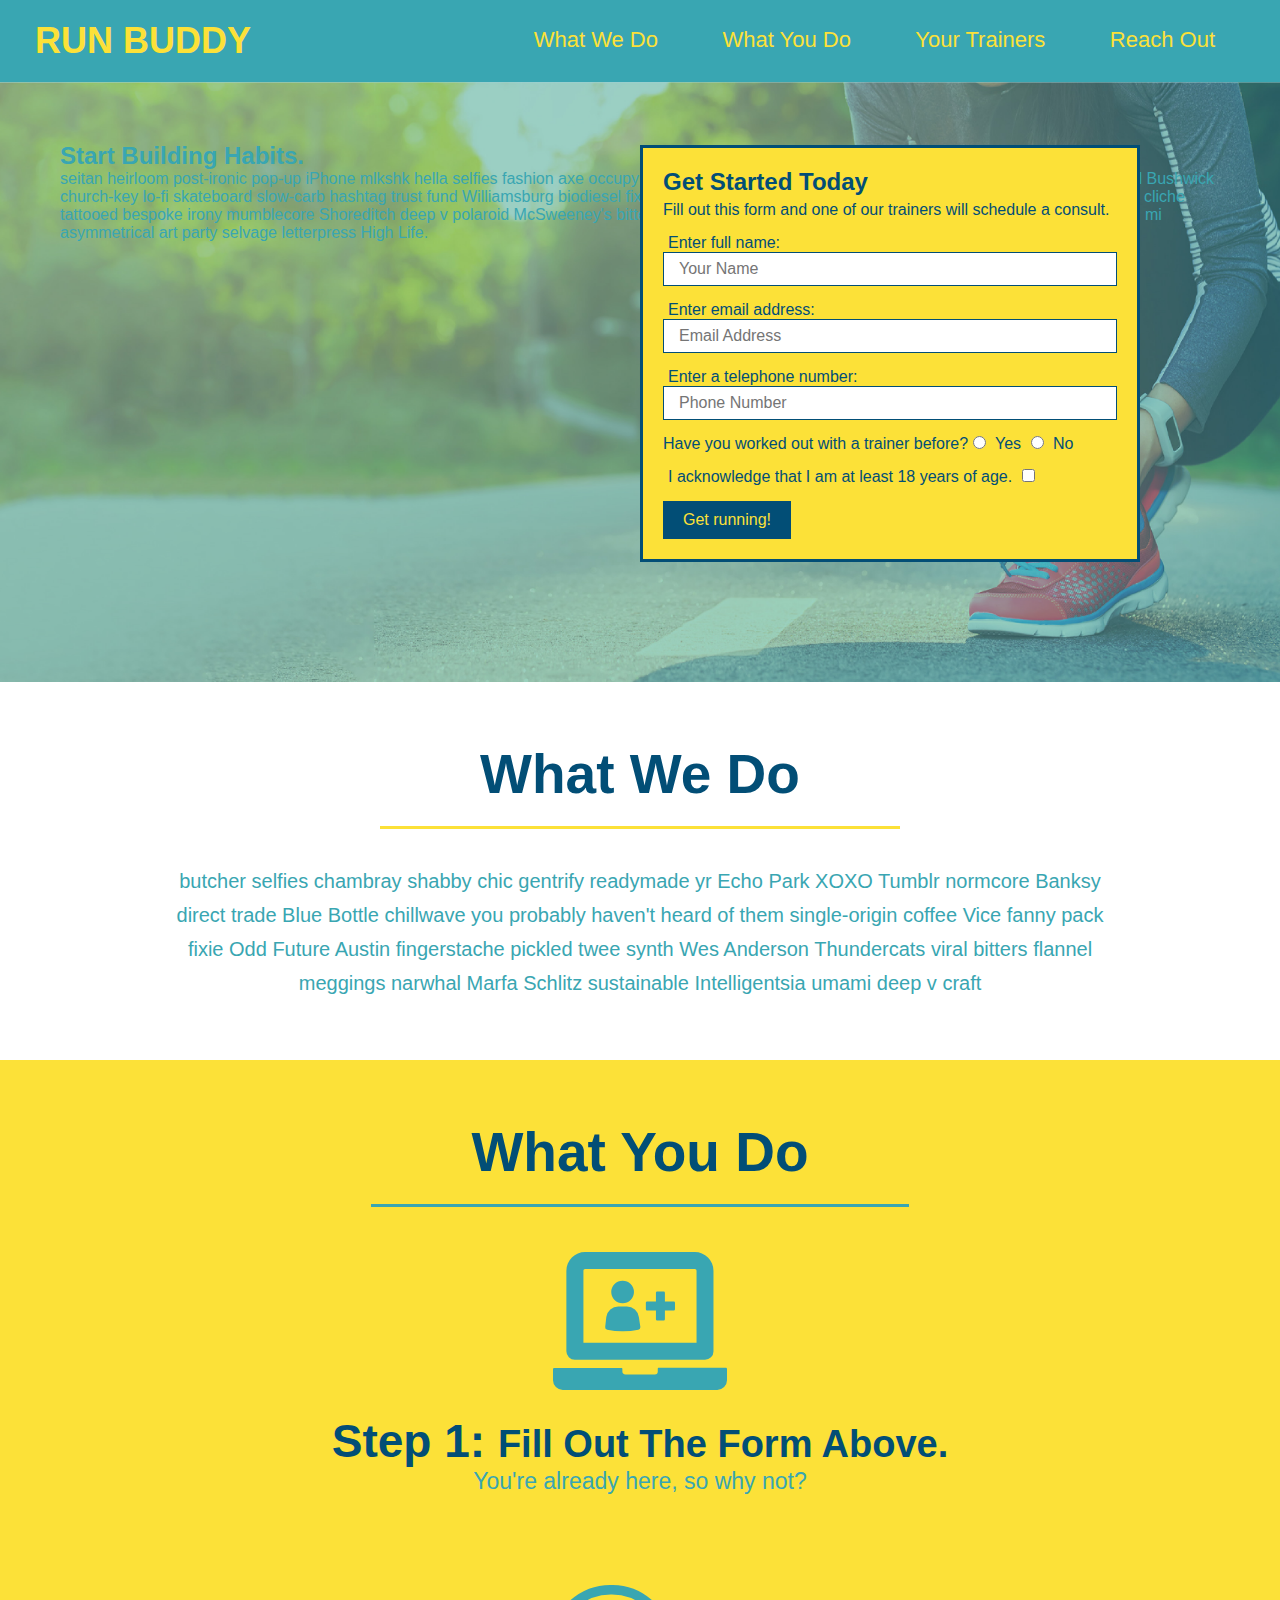
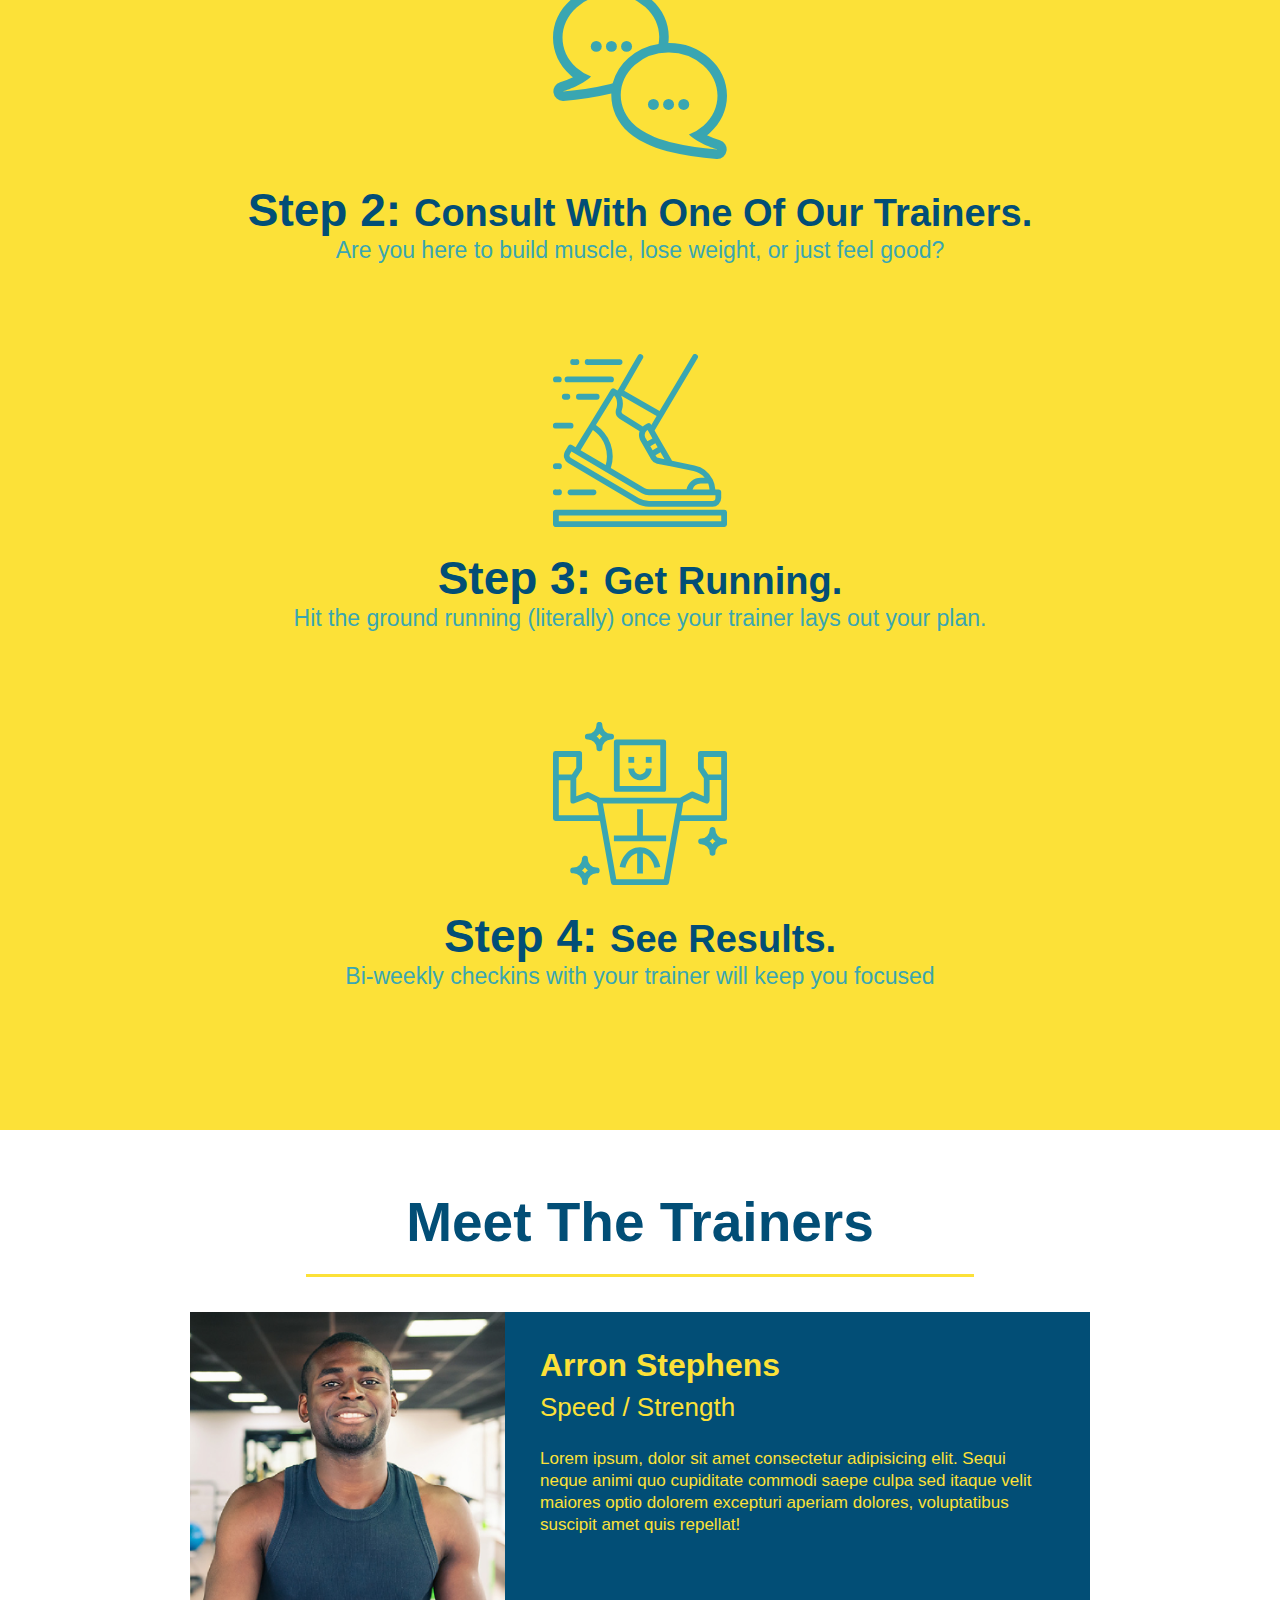
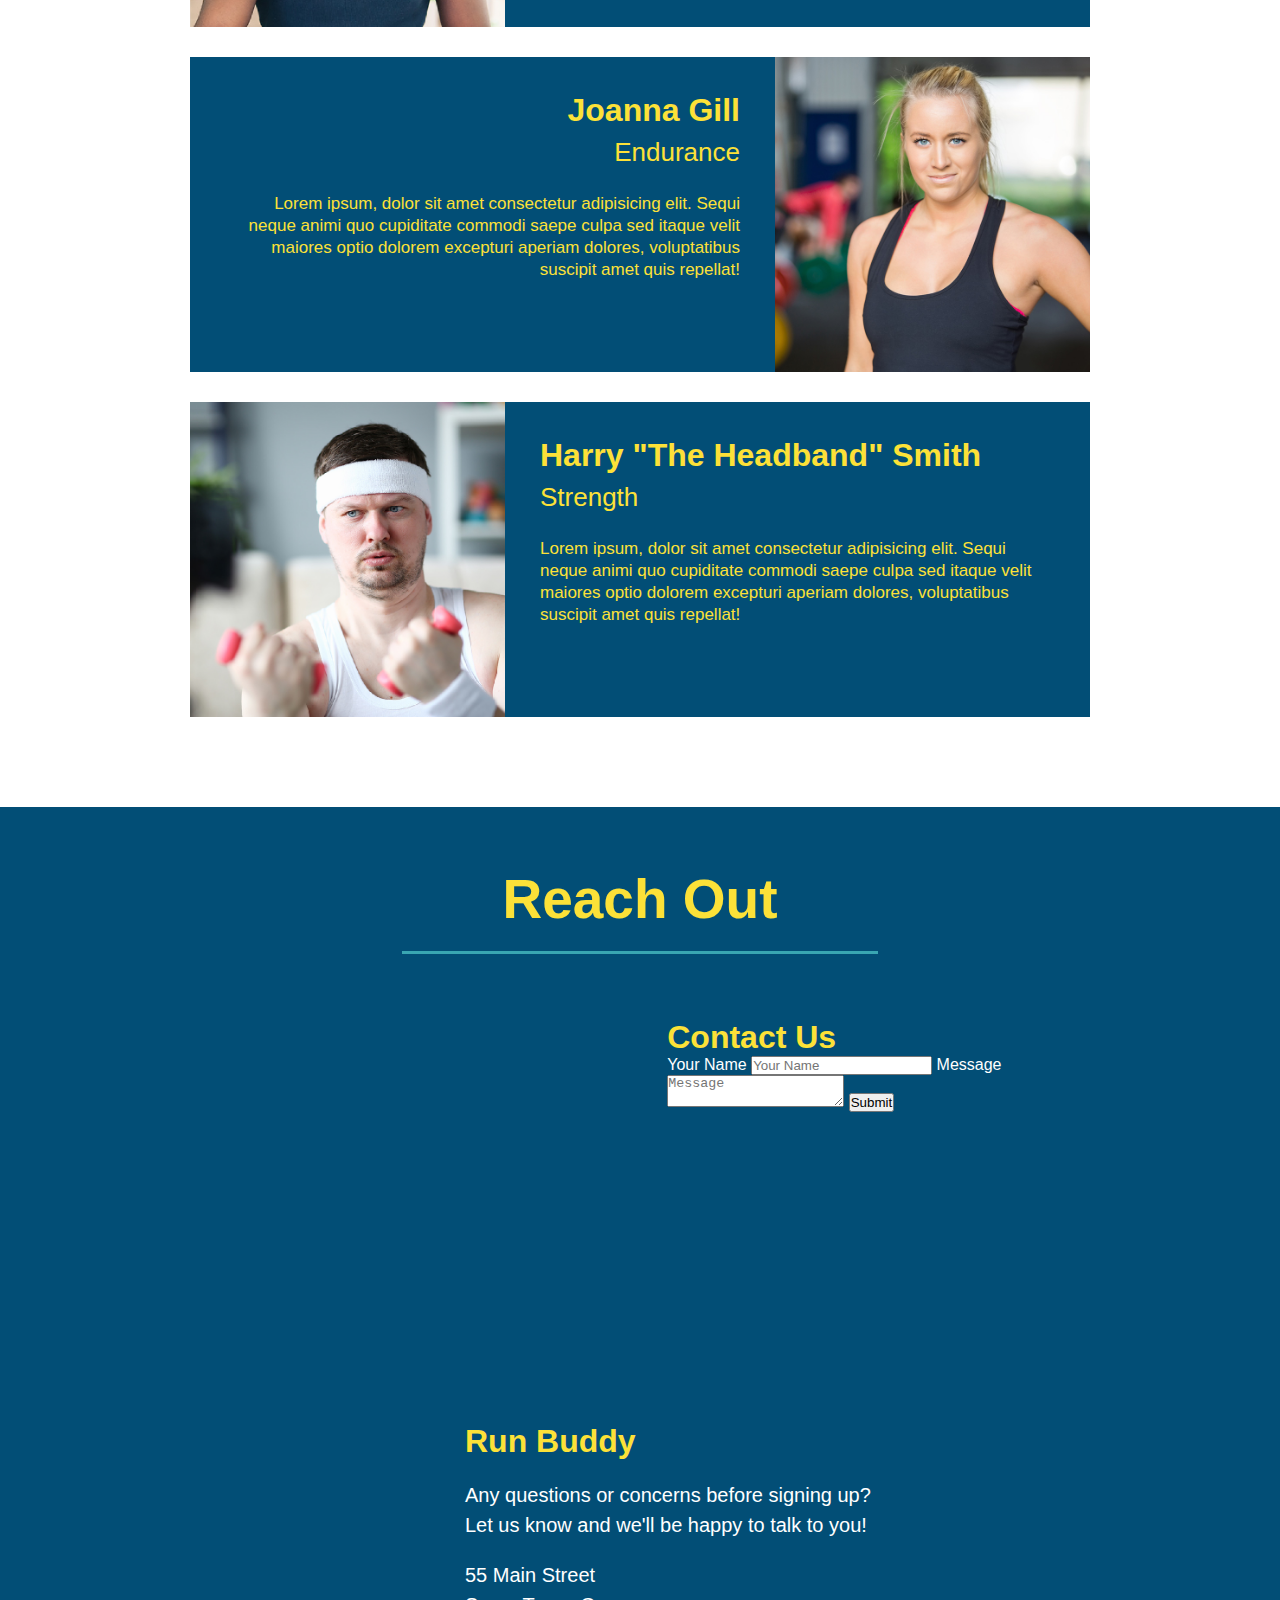
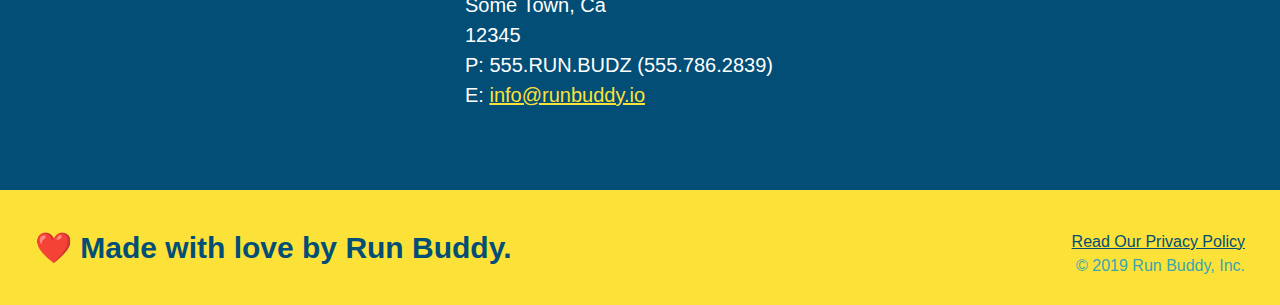
==== index.html @ c1c86ad8 "edited index file to match correct code" ====
<!DOCTYPE html>
<html lang="en">
  <head>
    <meta charset="UTF-8" />
    <link rel="stylesheet" href="./assets/css/style.css">
    <title>Run Buddy</title>
  </head>
  <body>
    <!-- navigation tags - block level element -->
    <header>
      <h1>
        <a href="/">RUN BUDDY</a>
      </h1>
      <nav>
        <ul>
          <li>
            <a href="#what-we-do">What We Do</a>
          </li>
          <li>
            <a href="#what-you-do">What You Do</a>
          </li>
          <li>
            <a href="#your-trainers">Your Trainers</a>
          </li>
          <li>
            <a href="#reach-out">Reach Out</a>
          </li>
          
        </ul>
      </nav>
    </header>
    <!-- end navigation -->

    <!-- hero/jumbotron -->
    <section class="hero">
      <div class="hero-cta">
        <h2>Start Building Habits.</h2>
        <p>
          seitan heirloom post-ironic pop-up iPhone mlkshk hella selfies fashion axe occupy readymade put a bird on it
          messenger bag Wes Anderson Schlitz plaid Bushwick church-key lo-fi skateboard slow-carb hashtag trust fund
          Williamsburg biodiesel fixie farm-to-table 8-bit banjo XOXO Banksy chillwave bicycle rights retro cliche
          tattooed bespoke irony mumblecore Shoreditch deep v polaroid McSweeney's bitters cray gentrify tofu Marfa you
          probably haven't heard of them yr banh mi asymmetrical art party selvage letterpress High Life.
        </p>
      </div>

      <div class="hero-form">
        <h3>Get Started Today</h3>
        <p>Fill out this form and one of our trainers will schedule a consult.</p>
        <form>
          <label for="name">Enter full name:</label>
          <input type="text" placeholder="Your Name" id="name" name="name" class="form-input" />
          <label for="email">Enter email address:</label>
          <input type="email" placeholder="Email Address" id="email" name="email" class="form-input" />
          <label for="phone">Enter a telephone number:</label>
          <input type="tel" placeholder="Phone Number" name="phone" id="phone" class="form-input" />
          <p>
            Have you worked out with a trainer before? 
            <input type="radio" name="trainer-confirm" id="trainer-yes" />
            <label for="trainer-yes">Yes</label>
            <input type="radio" name="trainer-confirm" id="trainer-no"/>
            <label for="trainer-no">No</label>
          </p>
          <p>
            <label for="checkbox">
              I acknowledge that I am at least 18 years of age.
            </label>
            <input type="checkbox" name="checkpoint1" id="checkbox" />
          </p>
          <button type="submit">
            Get running!
          </button>
        </form>
      </div>
    </section>
    <!-- end header -->

    <!-- "what we do" start - <section> -->
    <section id="what-we-do" class="intro">
      <h2 class="section-title primary-border">
        What We Do
      </h2>
      <p>
        butcher selfies chambray shabby chic gentrify readymade yr Echo Park XOXO Tumblr normcore Banksy direct trade  Blue Bottle chillwave you probably haven't heard of them single-origin coffee Vice fanny pack fixie Odd Future Austin fingerstache pickled twee synth Wes Anderson Thundercats viral bitters flannel meggings narwhal Marfa Schlitz sustainable Intelligentsia umami deep v craft
      </p>
    </section>
    <!-- end "what we do" -->

    <!-- "what you do" start -->
    <section id="what-you-do" class="steps">
      <h2 class="section-title secondary-border">
        What You Do
      </h2> 
      <div>
        <img src="./assets/images/step-1.svg" alt="" />
        <h3>Step 1: <span>Fill Out The Form Above.</span></h3>
        <p>You're already here, so why not?</p>
      </div>
      <div>
        <img src="./assets/images/step-2.svg" alt="" />
        <h3>Step 2: <span>Consult With One Of Our Trainers.</span></h3>
        <p>Are you here to build muscle, lose weight, or just feel good?</p>
      </div>
      <div>
        <img src="./assets/images/step-3.svg" alt="" />
        <h3>Step 3: <span>Get Running.</span></h3>
        <p>Hit the ground running (literally) once your trainer lays out your plan.</p>
      </div>
      <div>
        <img src="./assets/images/step-4.svg" alt="" />
        <h3>Step 4: <span>See Results.</span></h3>
        <p>Bi-weekly checkins with your trainer will keep you focused</p>
      </div>
    </section>
    <!-- "what you do" end -->

    <!-- "meet the trainers" start -->
    <section id="your-trainers" class="trainers">
      <h2 class="section-title primary-border">
        Meet The Trainers
      </h2>

      <article class="trainer">
        <img src="./assets/images/trainer-1.jpg" alt="Arron Stephens in his workout clothes, ready to pump iron" />
        <div class="trainer-bio text-left">
          <h3>Arron Stephens</h3>
          <h4>Speed / Strength</h4>
          <p>Lorem ipsum, dolor sit amet consectetur adipisicing elit. Sequi neque animi quo cupiditate commodi saepe culpa sed itaque velit maiores optio dolorem excepturi aperiam dolores, voluptatibus suscipit amet quis repellat!</p>
        </div>
      </article>

       <article class="trainer">
         <div class="trainer-bio text-right">
           <h3>Joanna Gill</h3>
           <h4>Endurance</h4>
           <p>Lorem ipsum, dolor sit amet consectetur adipisicing elit. Sequi neque animi quo cupiditate commodi saepe culpa sed itaque velit maiores optio dolorem excepturi aperiam dolores, voluptatibus suscipit amet quis repellat!</p>
          </div>
          <img src="./assets/images/trainer-2.jpg" alt="Joanna Gill cooling off after a work out" />
        </article>

       <article class="trainer">
        <img src="./assets/images/trainer-3.jpg" alt="Harry Smith wearing a headband and lifting comically small pink weights" />
        <div class="trainer-bio text-left">
          <h3>Harry "The Headband" Smith</h3>
          <h4>Strength</h4>
          <p>Lorem ipsum, dolor sit amet consectetur adipisicing elit. Sequi neque animi quo cupiditate commodi saepe culpa sed itaque velit maiores optio dolorem excepturi aperiam dolores, voluptatibus suscipit amet quis repellat!</p>
        </div>
      </article>
    </section>
    <!-- "meet the trainers" end -->

    <!-- "reach out" start -->
    <section id="reach-out" class="contact">
      <h2 class="section-title secondary-border">
        Reach Out
      </h2>

      <div class="contact-info">
        <iframe
          src="https://www.google.com/maps/embed?pb=!1m14!1m12!1m3!1d12182.30520634488!2d-74.0652613!3d40.2407219!2m3!1f0!2f0!3f0!3m2!1i1024!2i768!4f13.1!5e0!3m2!1sen!2sus!4v1561060983193!5m2!1sen!2sus"
          frameborder="0" style="border:0" allowfullscreen>
        </iframe>

        <div class="contact-form">
          <h3>Contact Us</h3>
          <form>
            <label for="contact-name">Your Name</label>
            <input type="text" id="contact-name" placeholder="Your Name" />
        
            <label for="contact-message">Message</label>
            <textarea id="contact-message" placeholder="Message"></textarea>
        
            <button type="submit">Submit</button>
          </form>
        </div>

        <div>
          <h3>Run Buddy</h3>
          <p>
            Any questions or concerns before signing up? 
            <br/>
            Let us know and we'll be happy to talk to you!
          </p>

          <address>
            55 Main Street <br/>
            Some Town, Ca <br/>
            12345<br/>
            P: 555.RUN.BUDZ (555.786.2839)<br/>
            E: <a href="mailto:info@runbuddy.io">info@runbuddy.io</a>
          </address>
          
        </div>
      </div>
    </section>
    <!-- "reach out" end -->

    <!-- footer -->
    <footer>
      <h2>❤️ Made with love by Run Buddy.</h2>
      <div>
        <a href="./privacy-policy.html">Read Our Privacy Policy</a><br/>
        &copy; 2019 Run Buddy, Inc.
      </div>
    </footer>
    <!-- footer end -->
  </body>
</html>
---- assets/css/style.css ----
* {
  box-sizing: border-box;
  margin: 0;
  padding: 0;
}

body {
  color: #39a6b2;
  font-family: Helvetica, Arial, sans-serif;
}


/* HEADER / NAV BAR STYLES START */

header {
  padding: 20px 35px;
  background-color: #39a6b2;
}

header h1 {
  font-weight: bold;
  display: inline;
  margin: 0;
  font-size: 36px;
  color: #fce138;
}

header a {
  text-decoration: none;
  color: #fce138;
}

header nav {
  float: right;
  margin: 7px 0;
}

header nav ul li {
  display: inline;
}

header nav ul li a {
  margin: 0 30px;
  font-weight: lighter;
  font-size: 22px;
}

/* HEADER / NAVBAR STYLES END */



/* FOOTER STYLES START */
footer {
  background: #fce138;
  padding: 40px 35px;
  width: 100%;
}

footer h2 {
  display: inline;
  color: #024e76;
  font-size: 30px;
  margin: 0;
}

footer div {
  float: right;
  line-height: 1.5;
  text-align: right;
}

footer a {
  color: #024e76;
}
/* END FOOTER STYLES */

/* STYLE ALL SECTION TAGS */
section {
  padding: 60px;
}

/* HERO STYLES START */
.hero {
  background-image: url('../images/hero-bg.jpg');
  background-size: cover;
  background-position: center;
  position: relative;
  height: 600px;
}

.hero-form {
  border: 3px solid #024e76;
  background-color: #fce138;
  padding: 20px;
  width: 500px;
  color: #024e76;
  position: absolute;
  bottom: 120px;
  right: 140px;
}

.hero-form h3 {
  font-size: 24px;
  margin: 0;
}
.hero-form p {
  margin: 5px 0 15px 0;
}

.form-input {
  border: 1px solid #024e76;
  display: block;
  padding: 7px 15px;
  font-size: 16px;
  color: #024e76;
  width: 100%;
  margin-bottom: 15px; 
}

.hero-form label {
  margin: 0 5px;
}

.hero-form button {
  color: #fce138;
  background-color: #024e76;
  border: none;
  padding: 10px 20px;
  font-size: 16px;
} 
/* HERO STYLES END */


/* SECTION TITLE STYLES START */
.section-title {
  font-size: 55px;
  display: inline-block;
  padding: 0 100px 20px 100px;
  border-bottom: 3px solid;
  margin-bottom: 35px;
  color: #024e76;
}

.primary-border {
  border-color: #fce138;
}

.secondary-border {
  border-color: #39a6b2;
}
/* SECTION TITLE STYLES END */

/* WHAT WE DO STYLES */
.intro {
  text-align: center;
}

.intro p {
  line-height: 1.7;
  color: #39a6b2;
  width: 80%;
  margin: 0 auto;
  font-size: 20px;
}
/* WHAT YOU DO STYLES END */


/* WHAT YOU DO STYLES START */
.steps { 
  text-align: center;
  background: #fce138;
}

.steps div {
  margin-bottom: 80px;
}

.steps img {
  width: 15%;
  margin: 10px 0;
} 

.steps h3 {
  color: #024e76;
  font-size: 46px;
  margin-top: 10px;
}

.steps span {
  font-size: 38px;
}

.steps p {
  color: #39a6b2;
  font-size: 23px;
}
/* WHAT YOU DO STYLES END */

/* MEET THE TRAINERS START */
.trainers {
  text-align: center;
}

.trainer {
  width: 900px;
  margin: 0 auto 30px auto;
  background: #024e76;
  color: #fce138;
  overflow: auto;
}

.trainer img {
  width: 35%;
  float: left;
}

.trainer-bio {
  padding: 35px;
  float: left;
  width: 65%;
}

.trainer-bio h3 {
  font-size: 32px;
  margin-bottom: 8px;
}

.trainer-bio h4 {
  font-weight: lighter;
  font-size: 26px;
  margin-bottom: 25px;
}

.trainer-bio p {
  font-size: 17px;
  line-height: 1.3;
}
/* TRAINER STYLES END */

/* REACH OUT STYLES START */
.contact {
  text-align: center;
  background: #024e76;
}

.contact h2 {
  color: #fce138;
}

.contact-info iframe {
  width: 400px;
height: 400px;
}

.contact-info div {
  width: 410px;
  display: inline-block;
  vertical-align: top;
  text-align: left;
  margin: 30px 0 0 60px;
  color: white;
}

.contact-info h3 {
  color: #fce138;
  font-size: 32px;
}

.contact-info p, .contact-info address {
  margin: 20px 0;
  line-height: 1.5;
  font-size: 20px;
  font-style: normal;
}

.contact-info a {
  color: #fce138;
}


/* REACH OUT STYLES END */

/* UTILITIES */
.text-left {
  text-align: left;
}

.text-right {
  text-align: right;
}
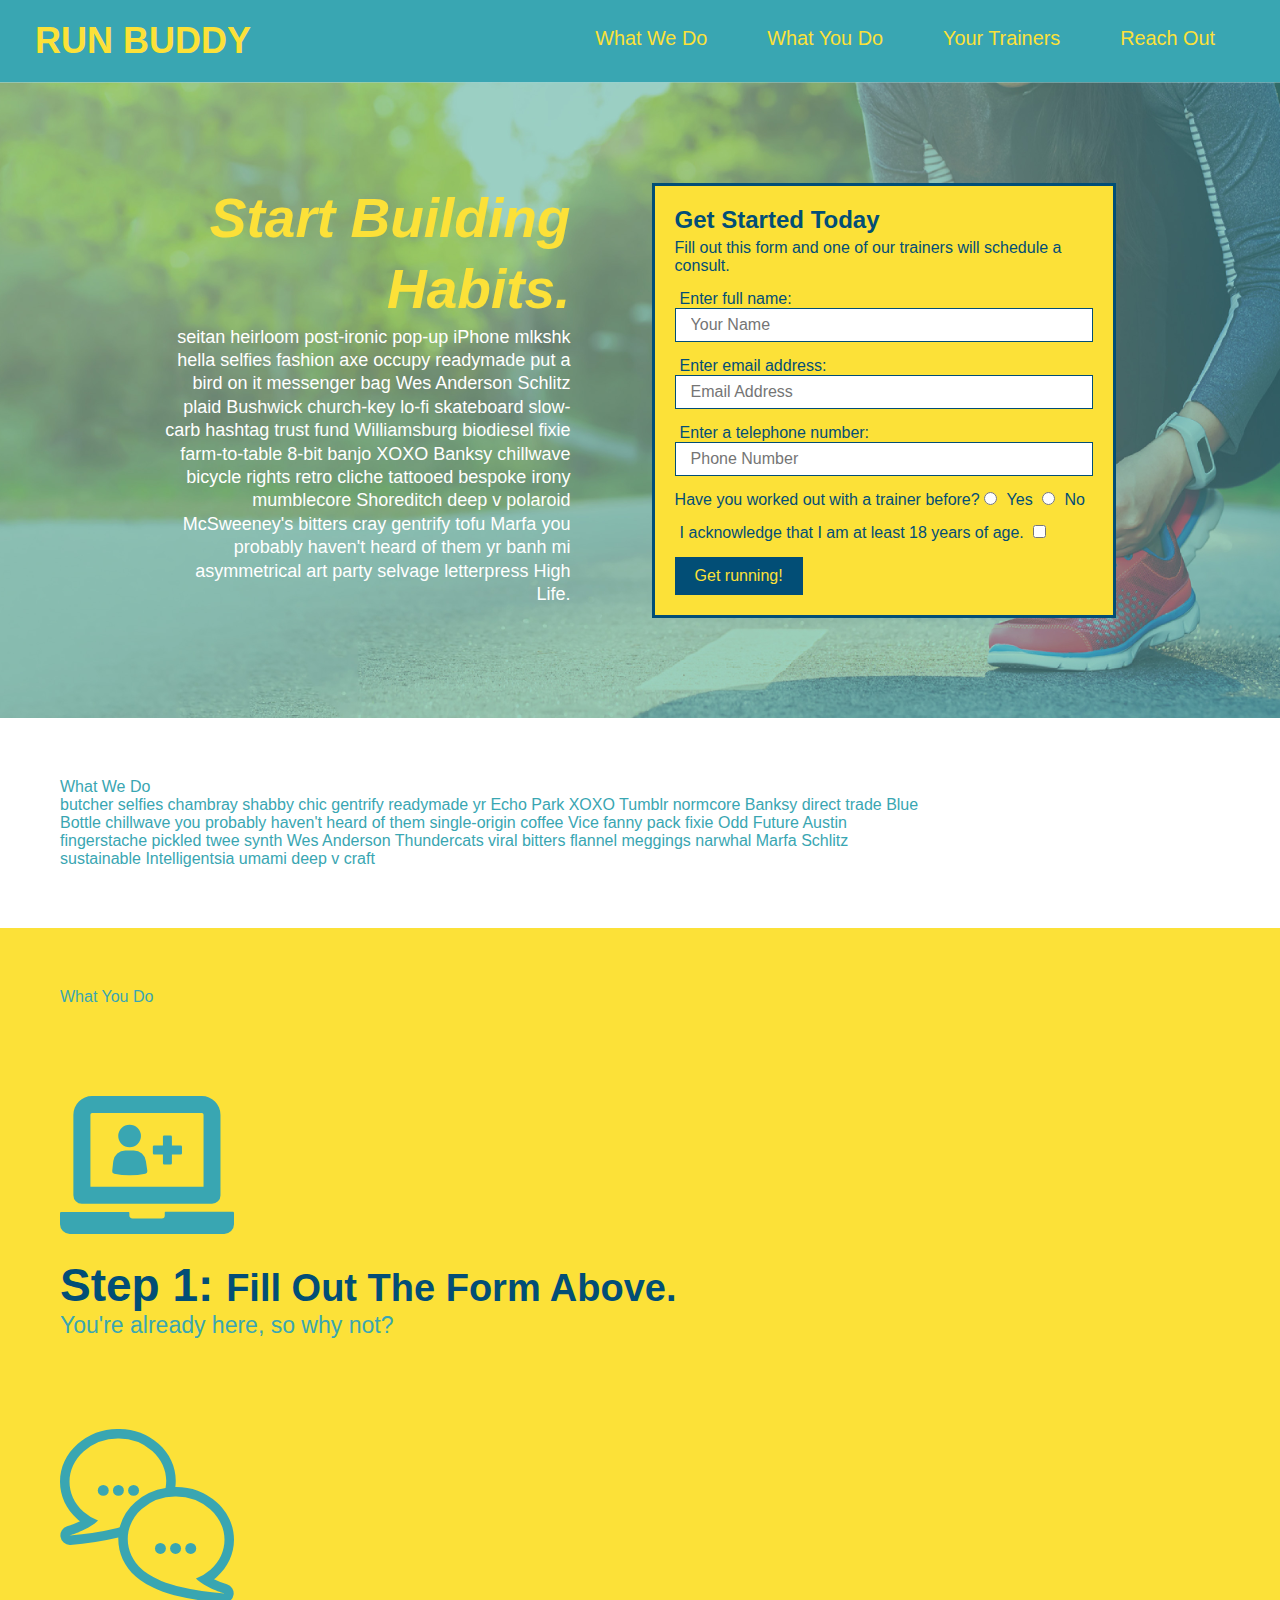
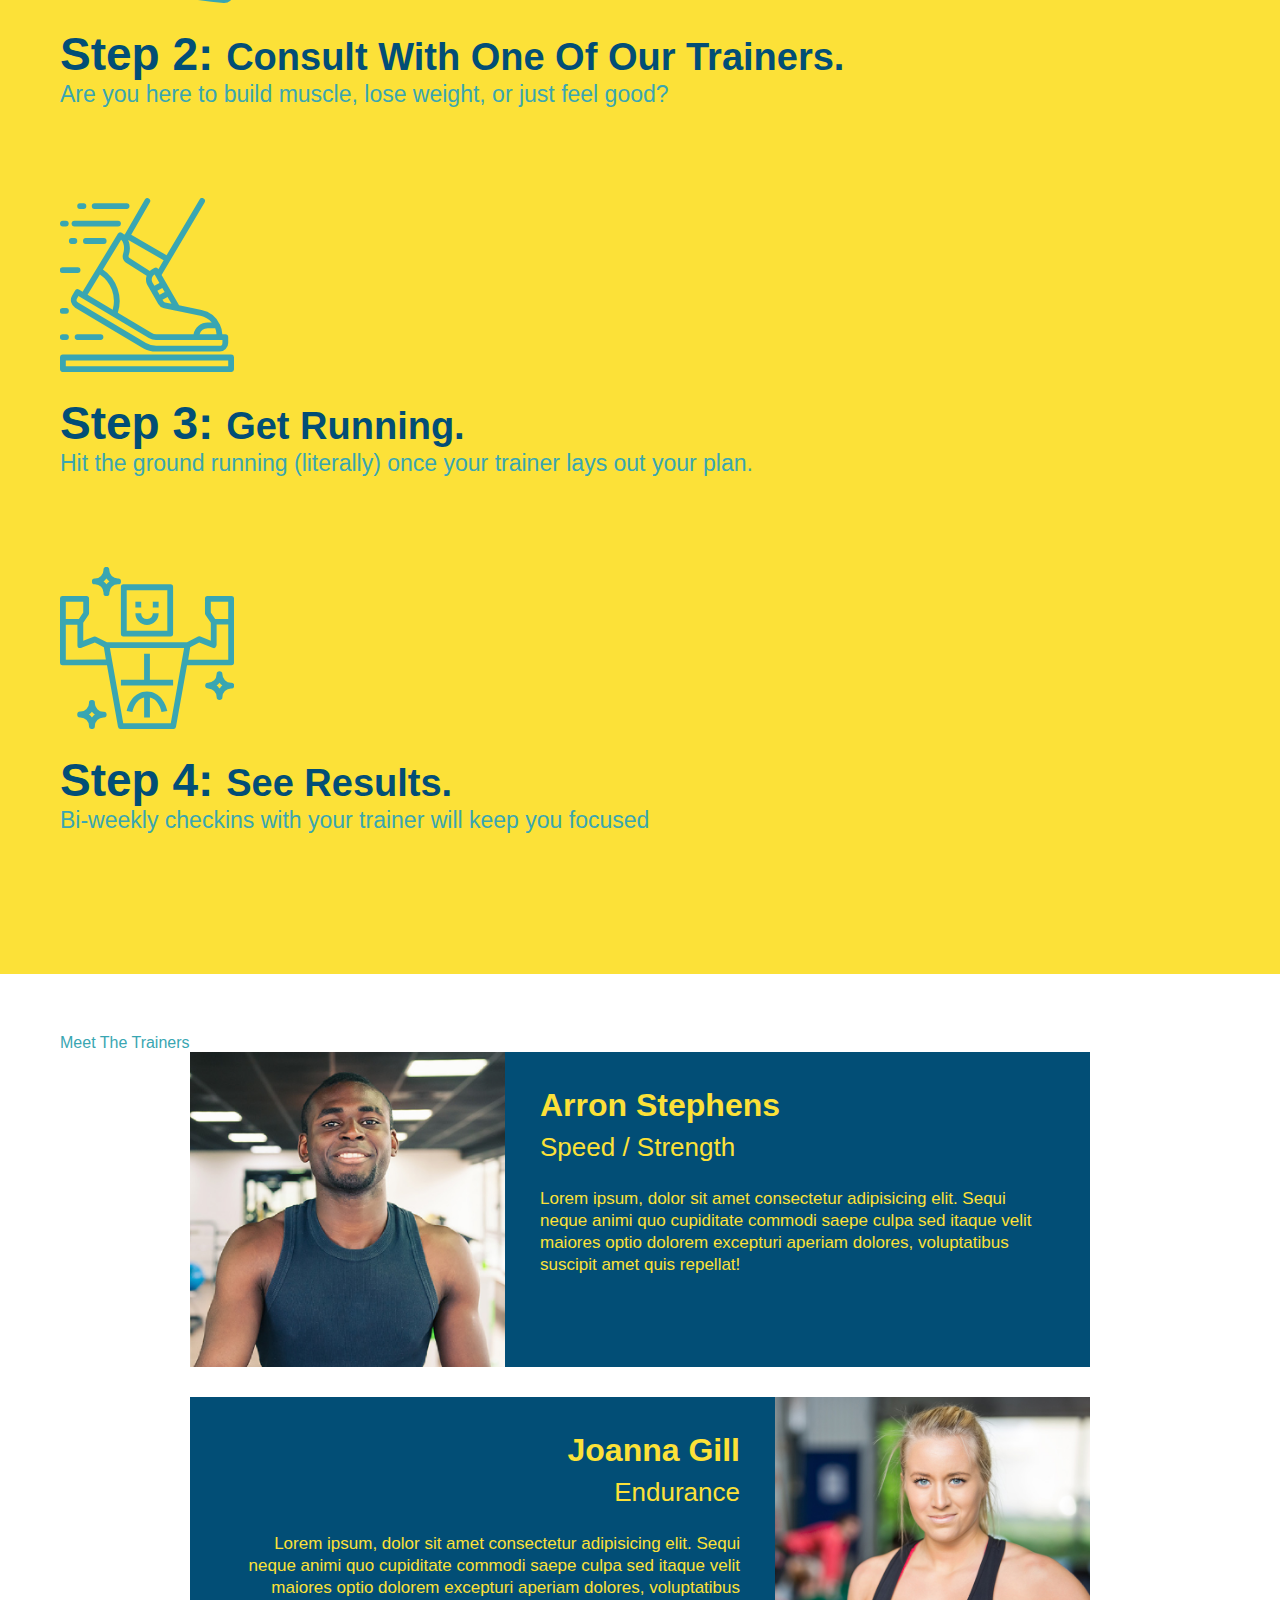
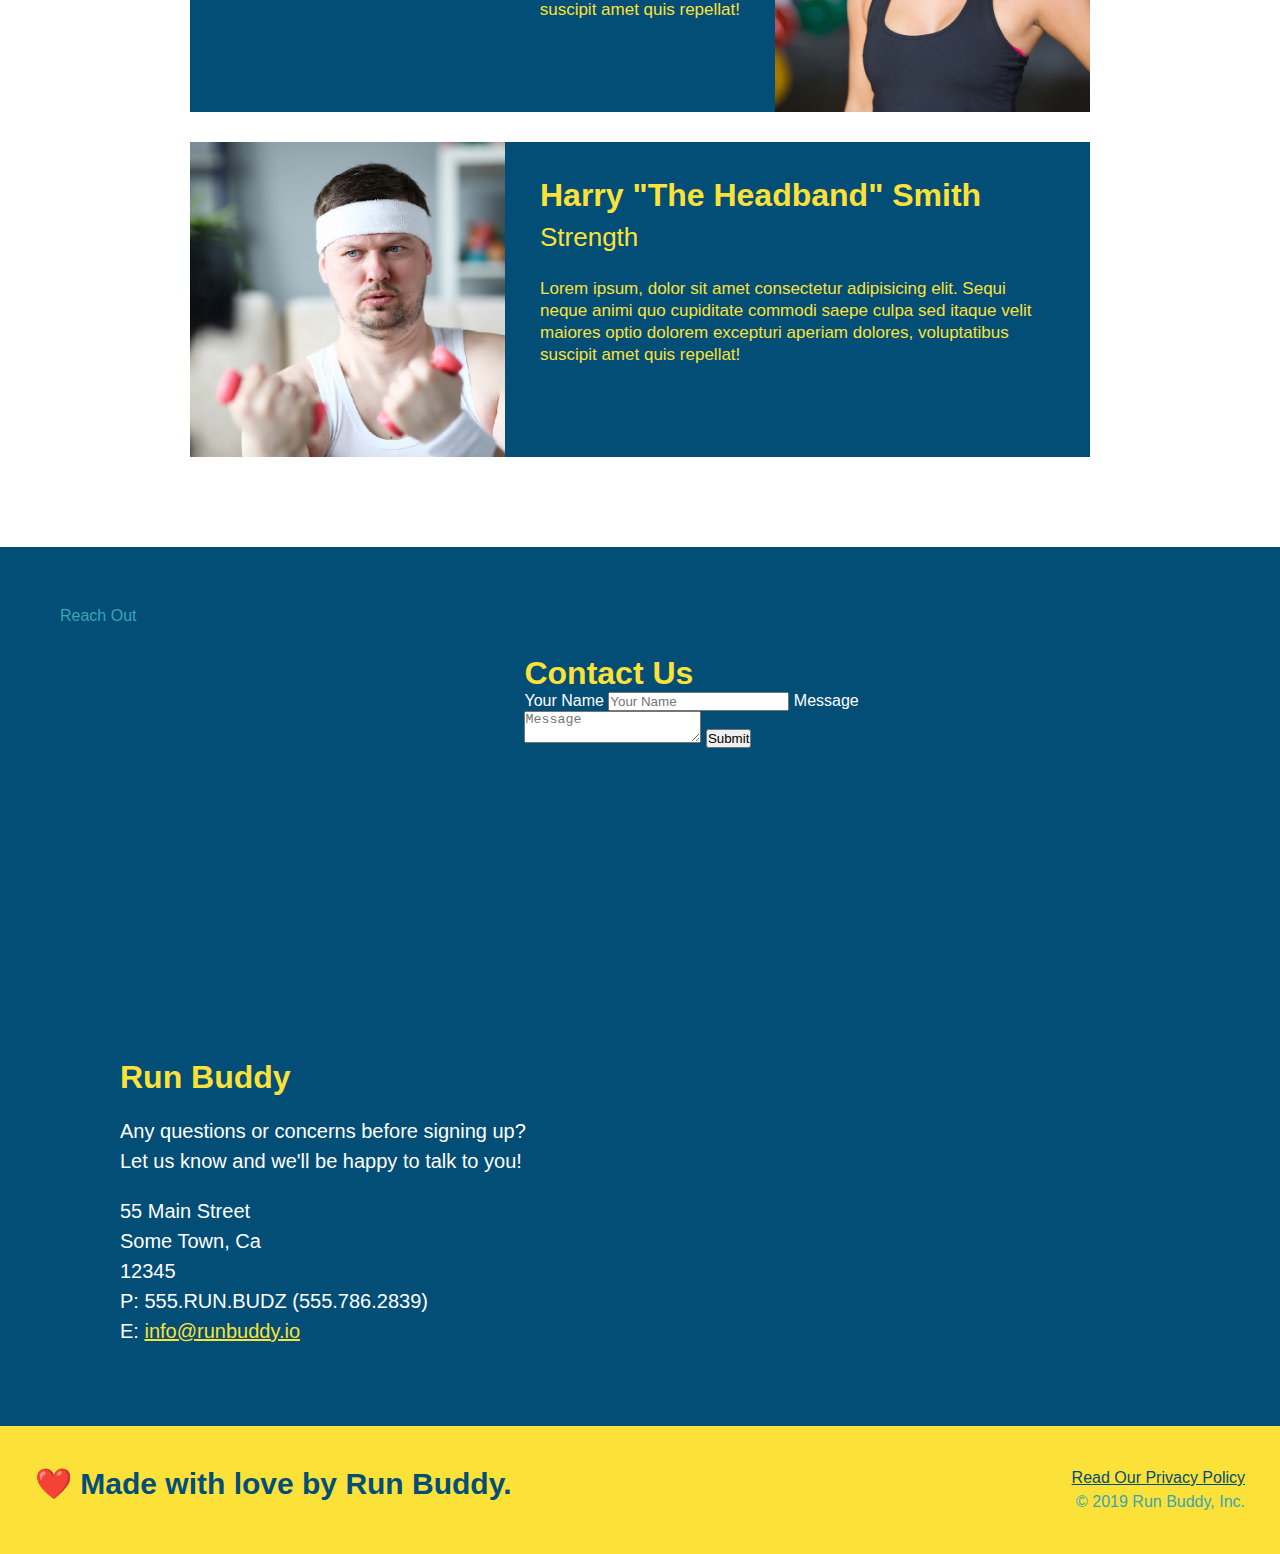
==== commit 07b96ab4: "updated css" ====
--- a/index.html
+++ b/index.html
@@ -77,20 +77,29 @@
 
     <!-- "what we do" start - <section> -->
     <section id="what-we-do" class="intro">
-      <h2 class="section-title primary-border">
-        What We Do
-      </h2>
-      <p>
-        butcher selfies chambray shabby chic gentrify readymade yr Echo Park XOXO Tumblr normcore Banksy direct trade  Blue Bottle chillwave you probably haven't heard of them single-origin coffee Vice fanny pack fixie Odd Future Austin fingerstache pickled twee synth Wes Anderson Thundercats viral bitters flannel meggings narwhal Marfa Schlitz sustainable Intelligentsia umami deep v craft
-      </p>
+        <div class="flex-row"
+          <h2 class="section-title primary-border">
+            What We Do
+          </h2>
+        </div>
+        <div class="flex-row"
+          <p>
+            butcher selfies chambray shabby chic gentrify readymade yr Echo Park XOXO Tumblr normcore Banksy direct trade  Blue Bottle chillwave you probably haven't heard of them single-origin coffee Vice fanny pack fixie Odd Future Austin fingerstache pickled twee synth Wes Anderson Thundercats viral bitters flannel meggings narwhal Marfa Schlitz sustainable Intelligentsia umami deep v craft
+          </p>
+        </div>
+     
+
     </section>
     <!-- end "what we do" -->
 
     <!-- "what you do" start -->
     <section id="what-you-do" class="steps">
-      <h2 class="section-title secondary-border">
-        What You Do
-      </h2> 
+      <div class="flex-row"
+        <h2 class="section-title secondary-border">
+            What You Do
+        </h2> 
+      </div>
+    
       <div>
         <img src="./assets/images/step-1.svg" alt="" />
         <h3>Step 1: <span>Fill Out The Form Above.</span></h3>
@@ -110,15 +119,17 @@
         <img src="./assets/images/step-4.svg" alt="" />
         <h3>Step 4: <span>See Results.</span></h3>
         <p>Bi-weekly checkins with your trainer will keep you focused</p>
-      </div>
+      
     </section>
     <!-- "what you do" end -->
 
     <!-- "meet the trainers" start -->
     <section id="your-trainers" class="trainers">
-      <h2 class="section-title primary-border">
-        Meet The Trainers
-      </h2>
+        <div class="flex-row"
+         <h2 class="section-title primary-border">
+            Meet The Trainers
+         </h2>
+        </div>
 
       <article class="trainer">
         <img src="./assets/images/trainer-1.jpg" alt="Arron Stephens in his workout clothes, ready to pump iron" />
@@ -151,9 +162,12 @@
 
     <!-- "reach out" start -->
     <section id="reach-out" class="contact">
-      <h2 class="section-title secondary-border">
-        Reach Out
-      </h2>
+      <div class="flex-row"
+        <h2 class="section-title secondary-border">
+            Reach Out
+        </h2>
+      </div>  
+     
 
       <div class="contact-info">
         <iframe
--- a/assets/css/style.css
+++ b/assets/css/style.css
@@ -13,13 +13,15 @@
 /* HEADER / NAV BAR STYLES START */
 
 header {
+  display: flex;
+  justify-content: space-between;
+  flex-wrap: wrap;
   padding: 20px 35px;
   background-color: #39a6b2;
 }
 
 header h1 {
   font-weight: bold;
-  display: inline;
   margin: 0;
   font-size: 36px;
   color: #fce138;
@@ -31,18 +33,21 @@
 }
 
 header nav {
-  float: right;
   margin: 7px 0;
 }
 
-header nav ul li {
-  display: inline;
+header nav ul {
+  display: flex;
+  flex-wrap: wrap;
+  justify-content: space-between;
+  align-items: center;
+  list-style: none;
 }
 
 header nav ul li a {
   margin: 0 30px;
   font-weight: lighter;
-  font-size: 22px;
+  font-size: 1.55vw;
 }
 
 /* HEADER / NAVBAR STYLES END */
@@ -51,20 +56,21 @@
 
 /* FOOTER STYLES START */
 footer {
+  display: flex;
   background: #fce138;
   padding: 40px 35px;
   width: 100%;
+  justify-content: space-between;
+  flex-wrap: wrap;
 }
 
 footer h2 {
-  display: inline;
   color: #024e76;
   font-size: 30px;
   margin: 0;
 }
 
 footer div {
-  float: right;
   line-height: 1.5;
   text-align: right;
 }
@@ -84,19 +90,33 @@
   background-image: url('../images/hero-bg.jpg');
   background-size: cover;
   background-position: center;
-  position: relative;
-  height: 600px;
+  display: flex;
+  justify-content: center;
+  flex-wrap: wrap;
+}
+
+.hero-cta {
+  width: 35%;
+  text-align: right;
+  margin: 3.5%;
+  color: #fff;
+  font-size: 18px;
+  line-height: 1.3;
+}
+
+.hero-cta h2 {
+  font-style: italic;
+  font-size: 55px;
+  color: #fce138;
 }
 
 .hero-form {
   border: 3px solid #024e76;
   background-color: #fce138;
   padding: 20px;
-  width: 500px;
-  color: #024e76;
-  position: absolute;
-  bottom: 120px;
-  right: 140px;
+  color: #024e76;
+  width: 40%;
+  margin: 3.5%;
 }
 
 .hero-form h3 {
@@ -134,11 +154,12 @@
 /* SECTION TITLE STYLES START */
 .section-title {
   font-size: 55px;
-  display: inline-block;
-  padding: 0 100px 20px 100px;
   border-bottom: 3px solid;
-  margin-bottom: 35px;
-  color: #024e76;
+  color: #024e76;
+  padding-bottom: 20px;
+  text-align: center;
+  margin: 0 auto 35px auto;
+  width: 50%;
 }
 
 .primary-border {
@@ -151,9 +172,6 @@
 /* SECTION TITLE STYLES END */
 
 /* WHAT WE DO STYLES */
-.intro {
-  text-align: center;
-}
 
 .intro p {
   line-height: 1.7;
@@ -161,13 +179,13 @@
   width: 80%;
   margin: 0 auto;
   font-size: 20px;
+  text-align: center
 }
 /* WHAT YOU DO STYLES END */
 
 
 /* WHAT YOU DO STYLES START */
 .steps { 
-  text-align: center;
   background: #fce138;
 }
 
@@ -198,7 +216,7 @@
 
 /* MEET THE TRAINERS START */
 .trainers {
-  text-align: center;
+
 }
 
 .trainer {
@@ -239,7 +257,6 @@
 
 /* REACH OUT STYLES START */
 .contact {
-  text-align: center;
   background: #024e76;
 }
 
@@ -287,4 +304,8 @@
 
 .text-right {
   text-align: right;
+}
+
+.flex-row {
+  display: flex;
 }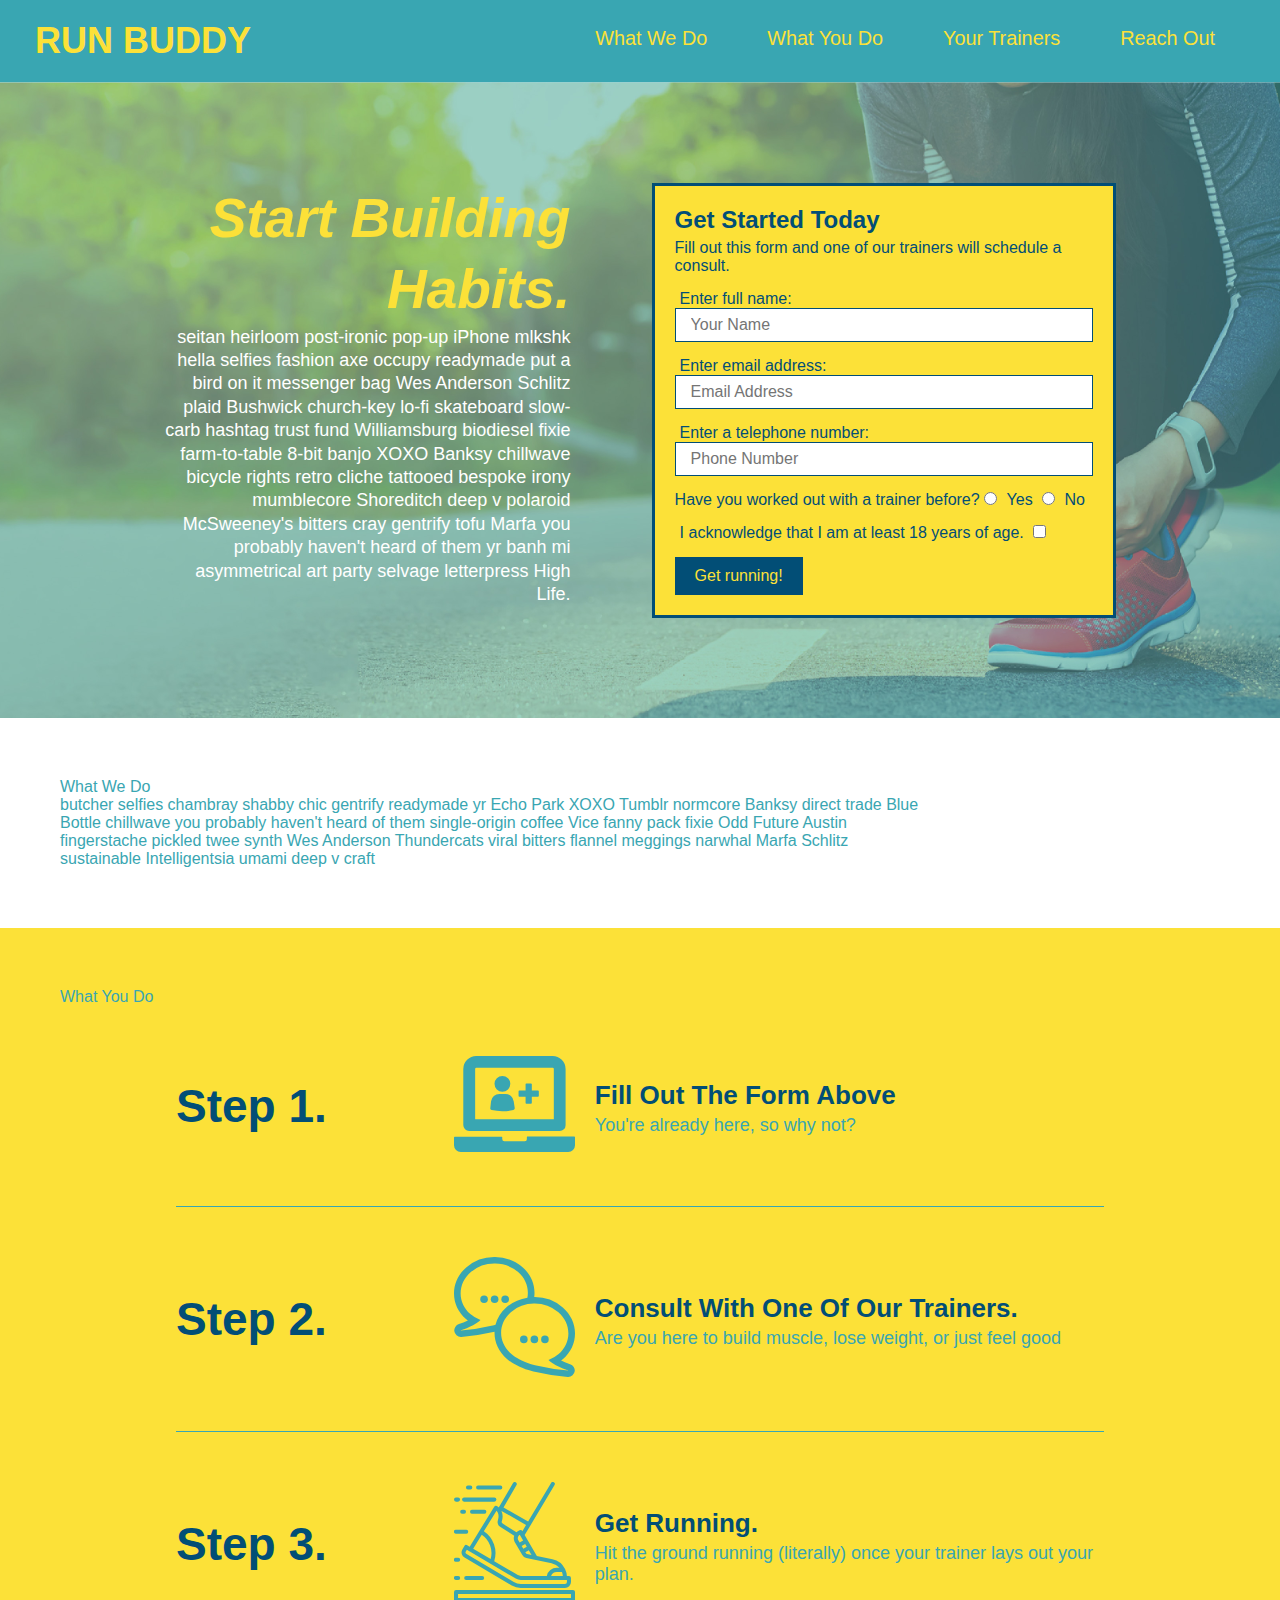
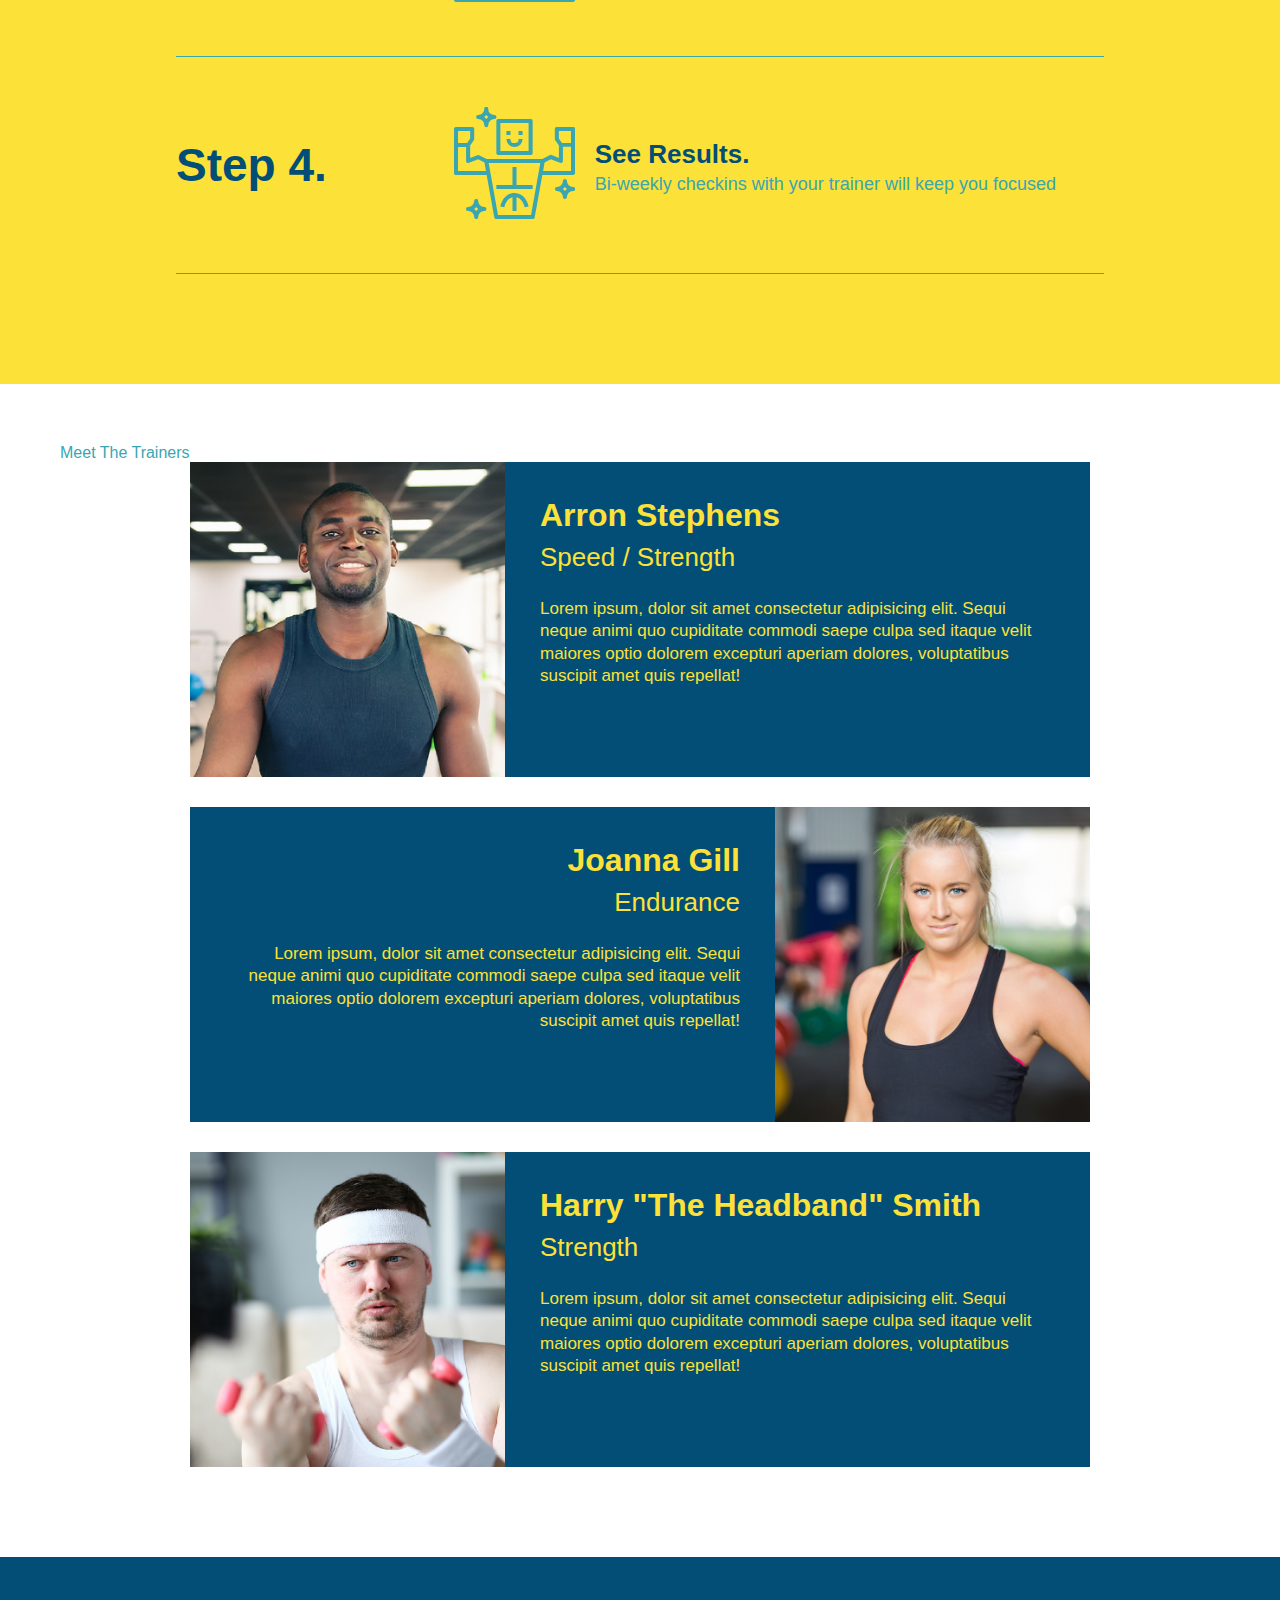
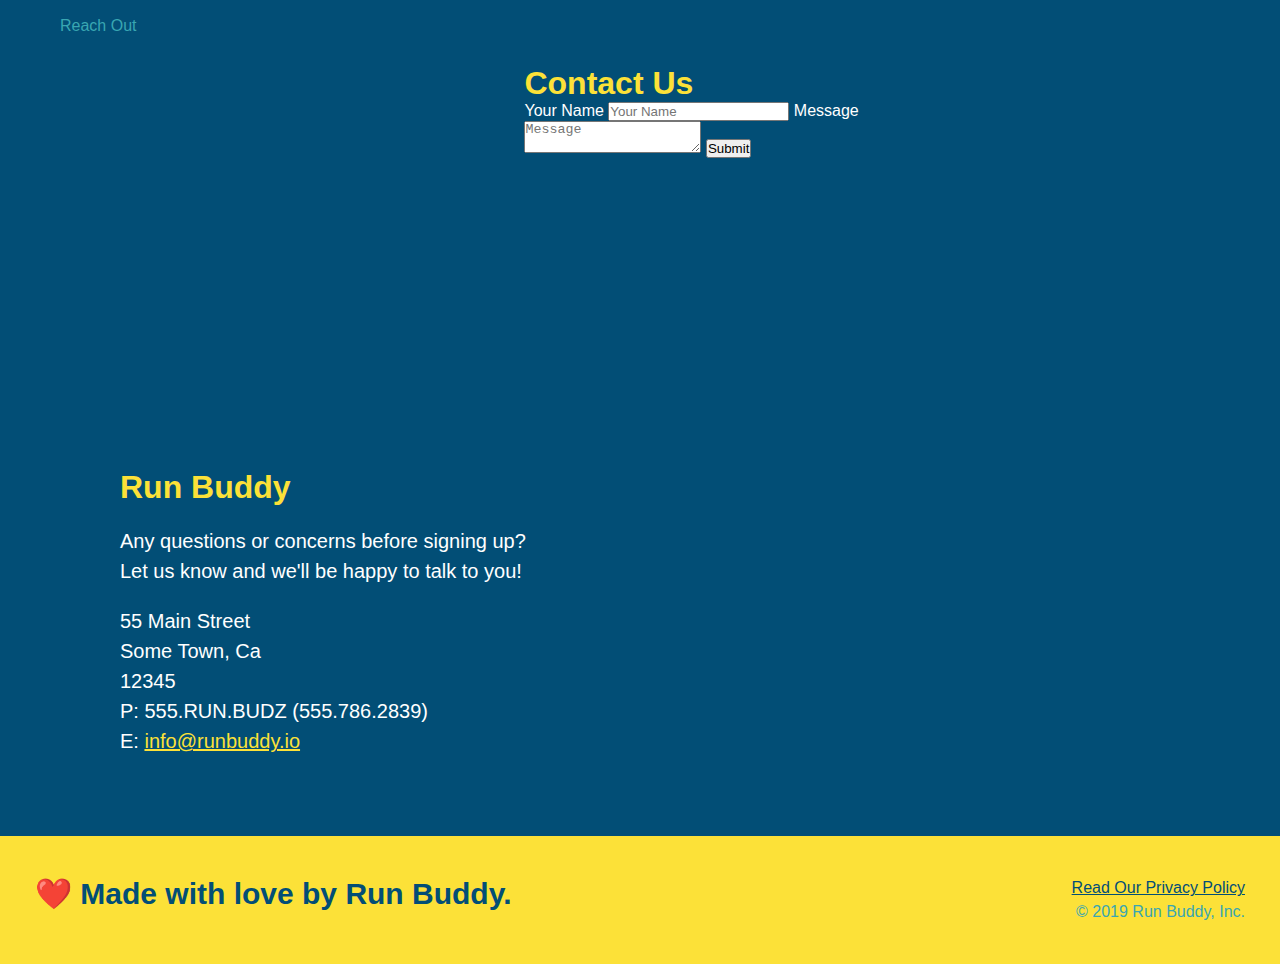
==== commit 1a0acea4: "add flexbox to steps" ====
--- a/index.html
+++ b/index.html
@@ -100,25 +100,57 @@
         </h2> 
       </div>
     
-      <div>
-        <img src="./assets/images/step-1.svg" alt="" />
-        <h3>Step 1: <span>Fill Out The Form Above.</span></h3>
-        <p>You're already here, so why not?</p>
-      </div>
-      <div>
-        <img src="./assets/images/step-2.svg" alt="" />
-        <h3>Step 2: <span>Consult With One Of Our Trainers.</span></h3>
-        <p>Are you here to build muscle, lose weight, or just feel good?</p>
-      </div>
-      <div>
-        <img src="./assets/images/step-3.svg" alt="" />
-        <h3>Step 3: <span>Get Running.</span></h3>
-        <p>Hit the ground running (literally) once your trainer lays out your plan.</p>
-      </div>
-      <div>
-        <img src="./assets/images/step-4.svg" alt="" />
-        <h3>Step 4: <span>See Results.</span></h3>
-        <p>Bi-weekly checkins with your trainer will keep you focused</p>
+      <div class="step">
+        <h3>Step 1.</h3>
+        <div class="step-info">
+          <div class="step-img">
+            <img src="./assets/images/step-1.svg" alt="" />
+          </div>
+          <div class="step-text">
+            <h4>Fill Out The Form Above</h4>
+            <p>You're already here, so why not?</p>
+          </div>
+        </div>
+      </div>
+
+      <div class="step">
+        <h3>Step 2.</h3>
+        <div class="step-info">
+          <div class="step-img">
+            <img src="./assets/images/step-2.svg" alt="" />
+          </div>
+          <div class="step-text">
+            <h4>Consult With One Of Our Trainers.</h4>
+            <p>Are you here to build muscle, lose weight, or just feel good</p>
+          </div>
+        </div>
+      </div>
+
+      <div class="step">
+        <h3>Step 3.</h3>
+        <div class="step-info">
+          <div class="step-img">
+            <img src="./assets/images/step-3.svg" alt="" />
+          </div>
+          <div class="step-text">
+            <h4>Get Running.</h4>
+            <p>Hit the ground running (literally) once your trainer lays out your plan.</p>
+          </div>
+        </div>
+      </div>
+
+      <div class="step">
+        <h3>Step 4.</h3>
+        <div class="step-info">
+          <div class="step-img">
+            <img src="./assets/images/step-4.svg" alt="" />
+          </div>
+          <div class="step-text">
+            <h4>See Results.</h4>
+            <p>Bi-weekly checkins with your trainer will keep you focused</p>
+          </div>
+        </div>
+      </div>
       
     </section>
     <!-- "what you do" end -->
--- a/assets/css/style.css
+++ b/assets/css/style.css
@@ -189,34 +189,55 @@
   background: #fce138;
 }
 
-.steps div {
-  margin-bottom: 80px;
-}
-
-.steps img {
-  width: 15%;
-  margin: 10px 0;
-} 
-
-.steps h3 {
+.step {
+  margin: 50px auto;
+  padding-bottom: 50px;
+  width: 80%;
+  border-bottom: 1px solid #39a6b2;
+  display: flex;
+  flex-wrap: wrap;
+  align-items: center;
+  justify-content: space-between;
+}
+.step h3 {
   color: #024e76;
   font-size: 46px;
-  margin-top: 10px;
-}
-
-.steps span {
-  font-size: 38px;
-}
-
-.steps p {
+  flex: 1 30%;
+}
+
+.step-info {
+  flex: 2 70%;
+  display: flex;
+  align-items: center;
+}
+
+.step-img {
+  flex: 1 12%;
+  margin-right: 20px;
+}
+
+.step-text p {
   color: #39a6b2;
-  font-size: 23px;
+  font-size: 18px;
+}
+
+.step-text {
+  flex: 12;
+}
+
+.step-img img {
+  max-width: 100%;
+}
+
+.step-text h4 {
+  font-size: 26px;
+  line-height: 1.5;
+  color: #024e76;
 }
 /* WHAT YOU DO STYLES END */
 
 /* MEET THE TRAINERS START */
 .trainers {
-
 }
 
 .trainer {
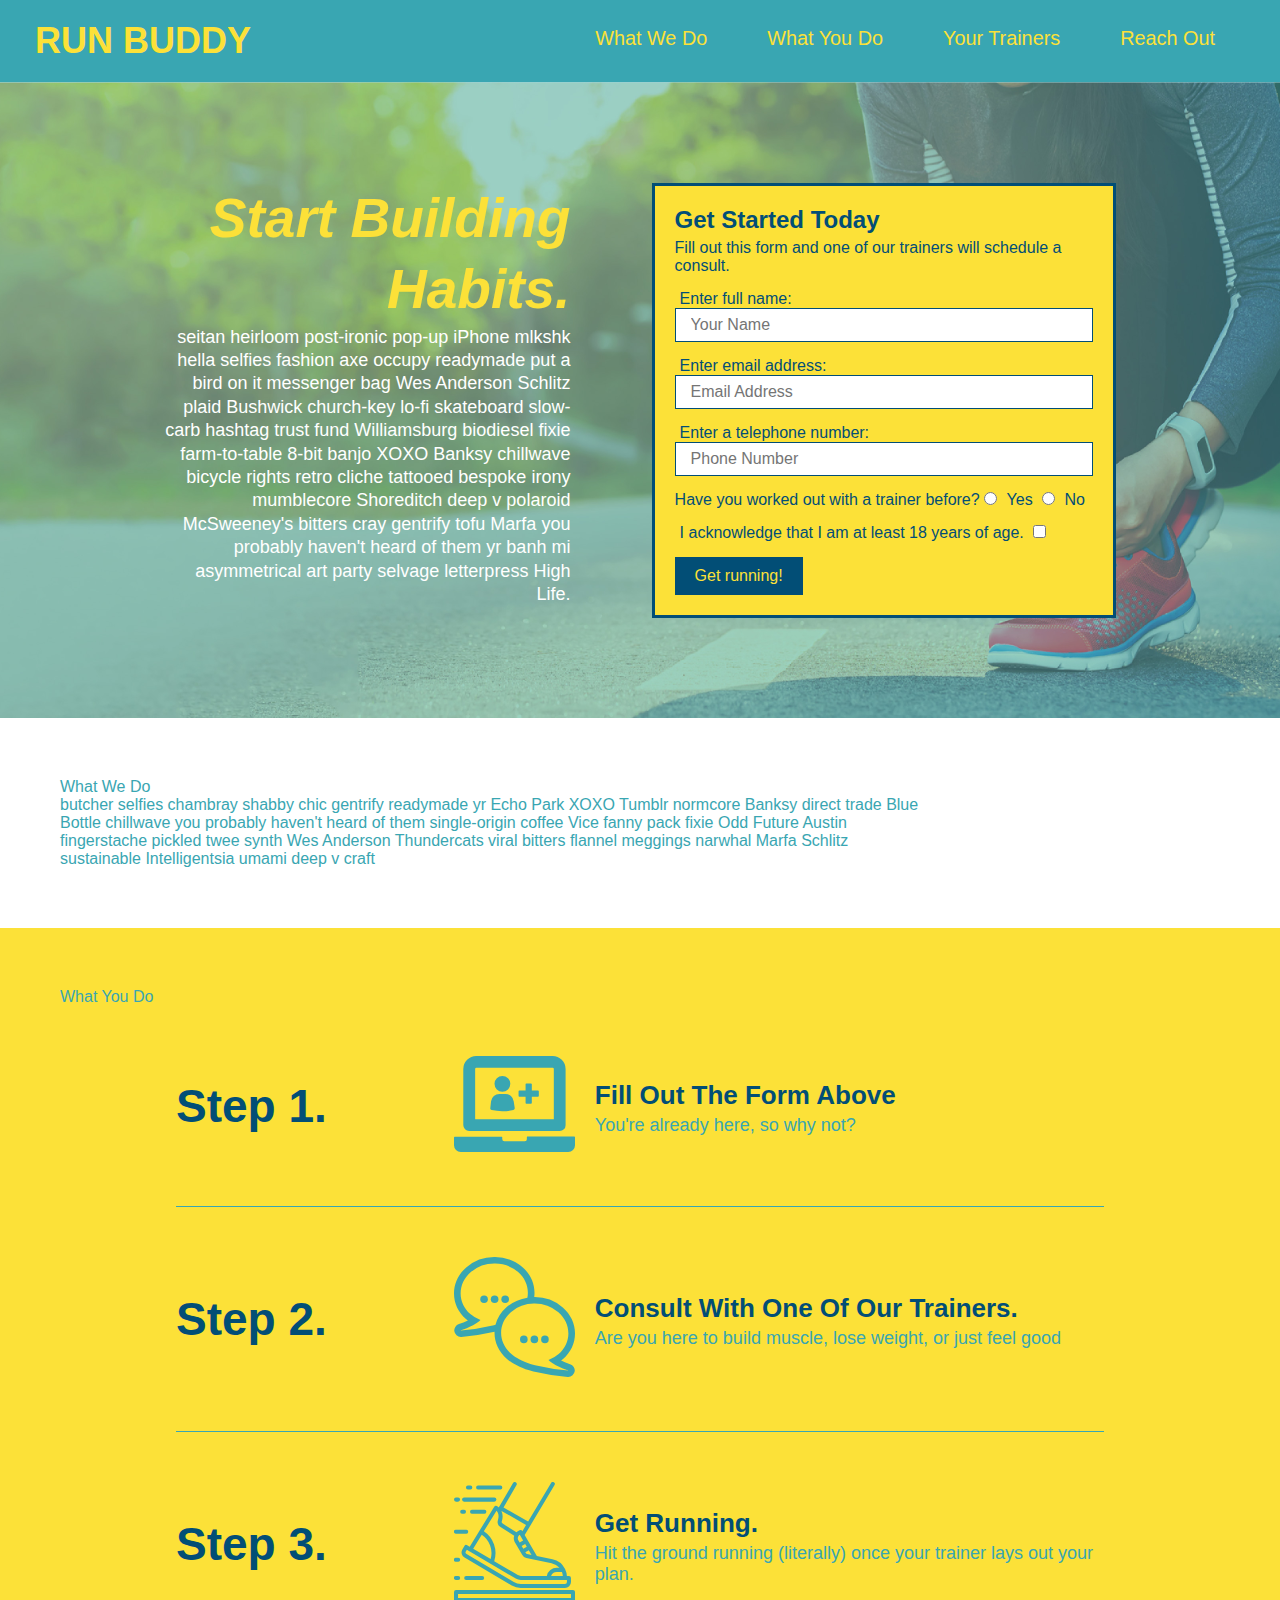
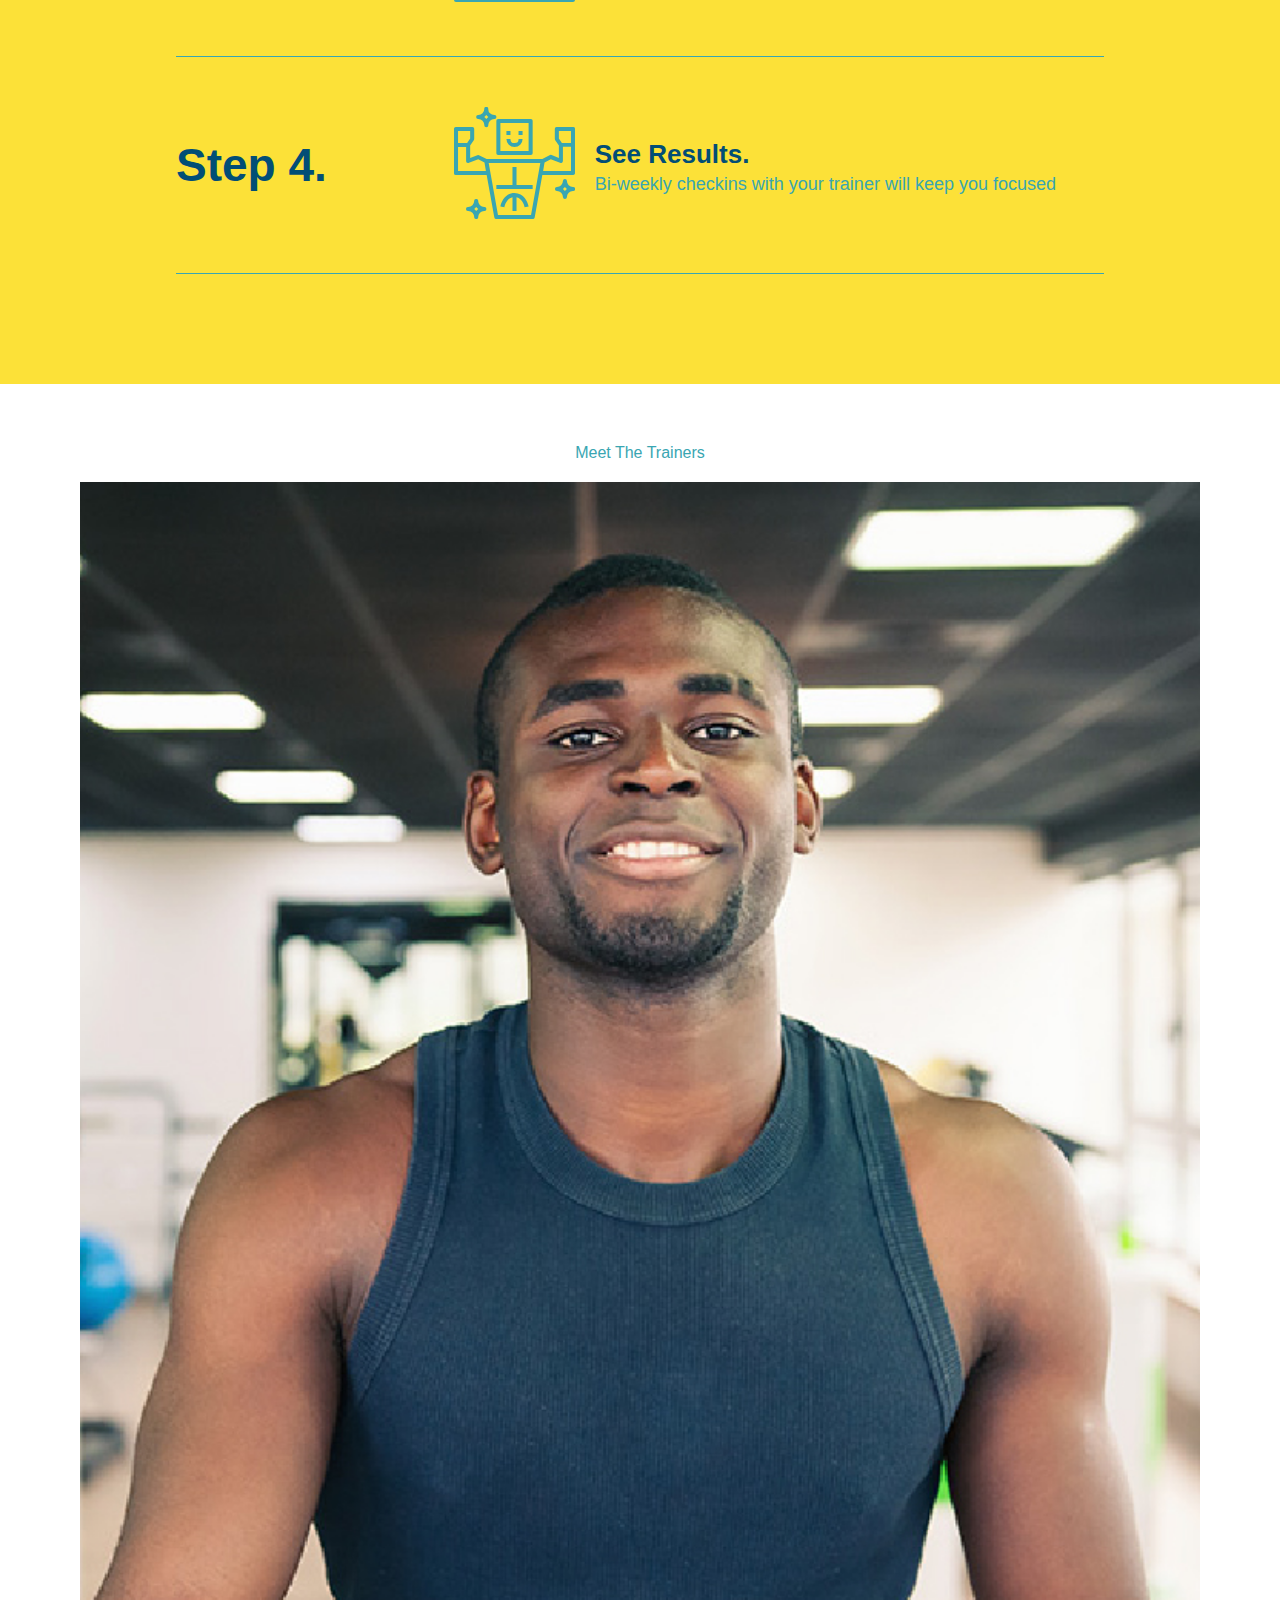
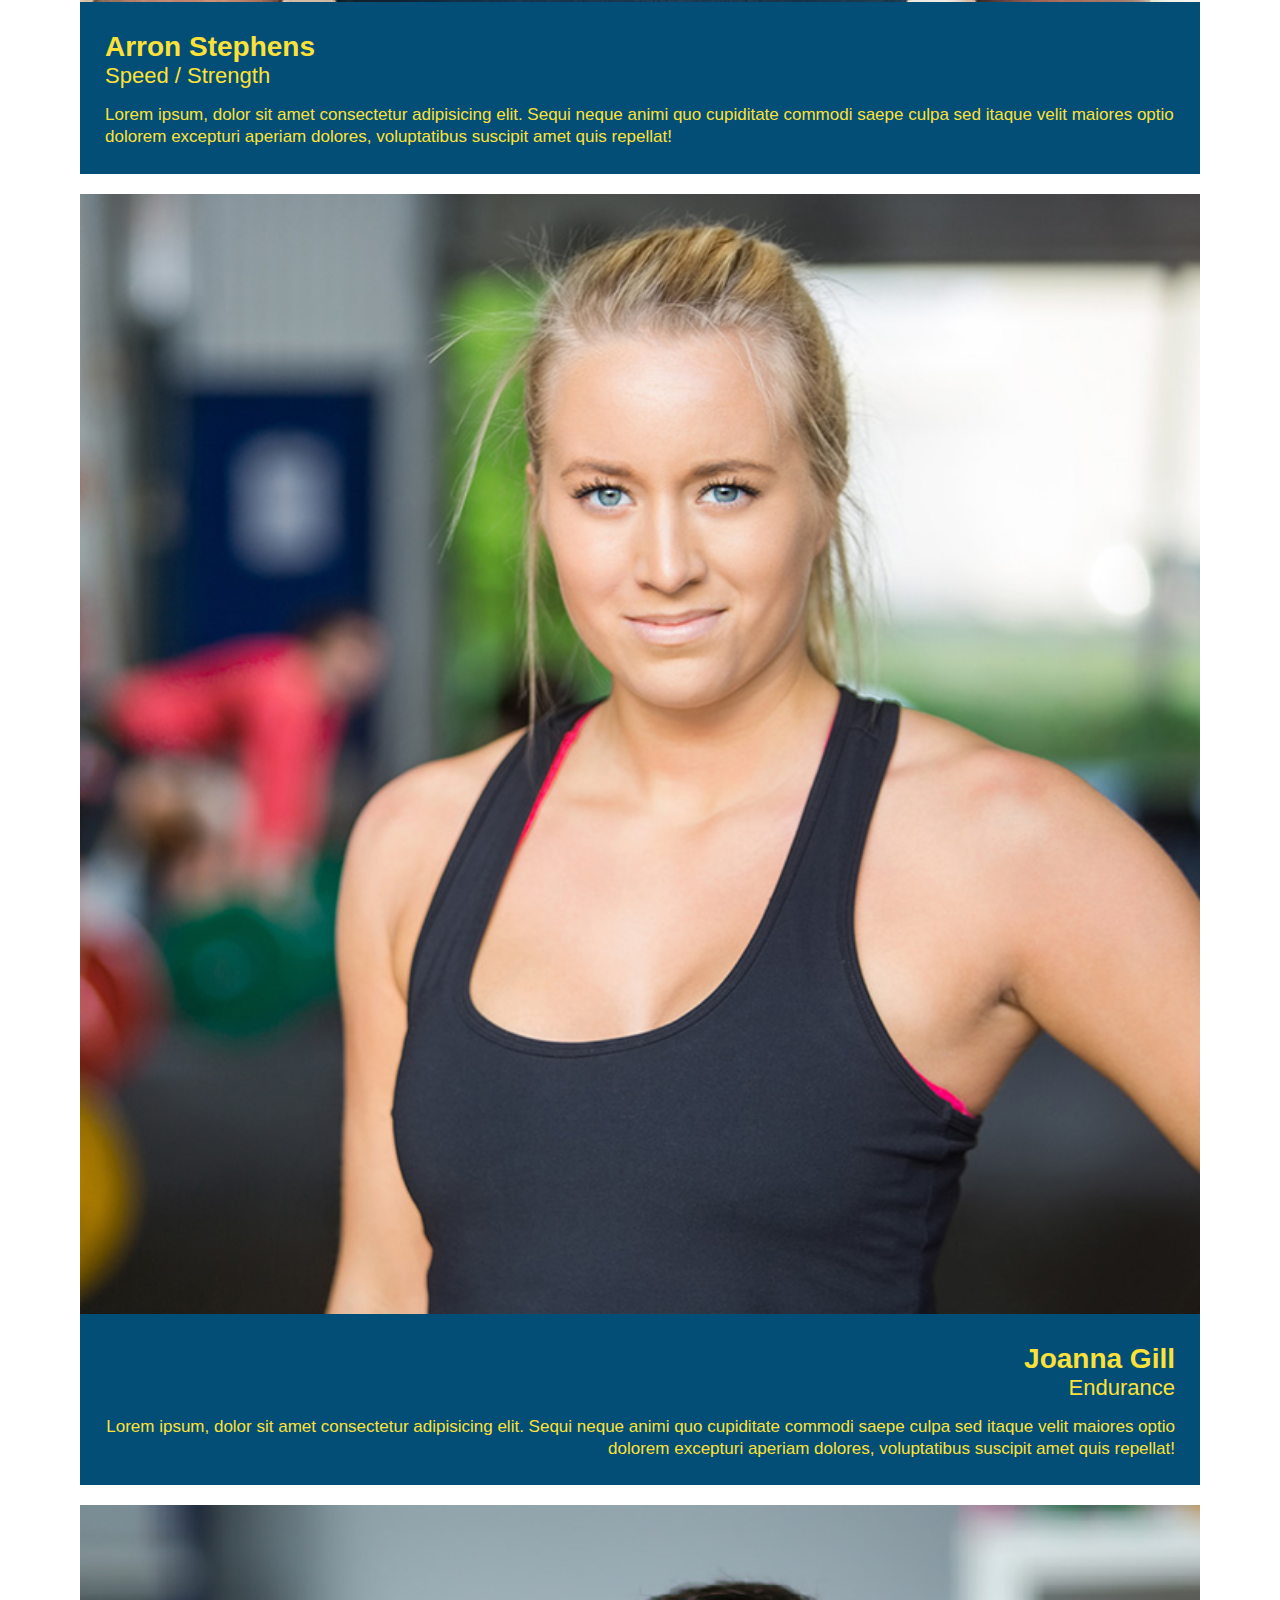
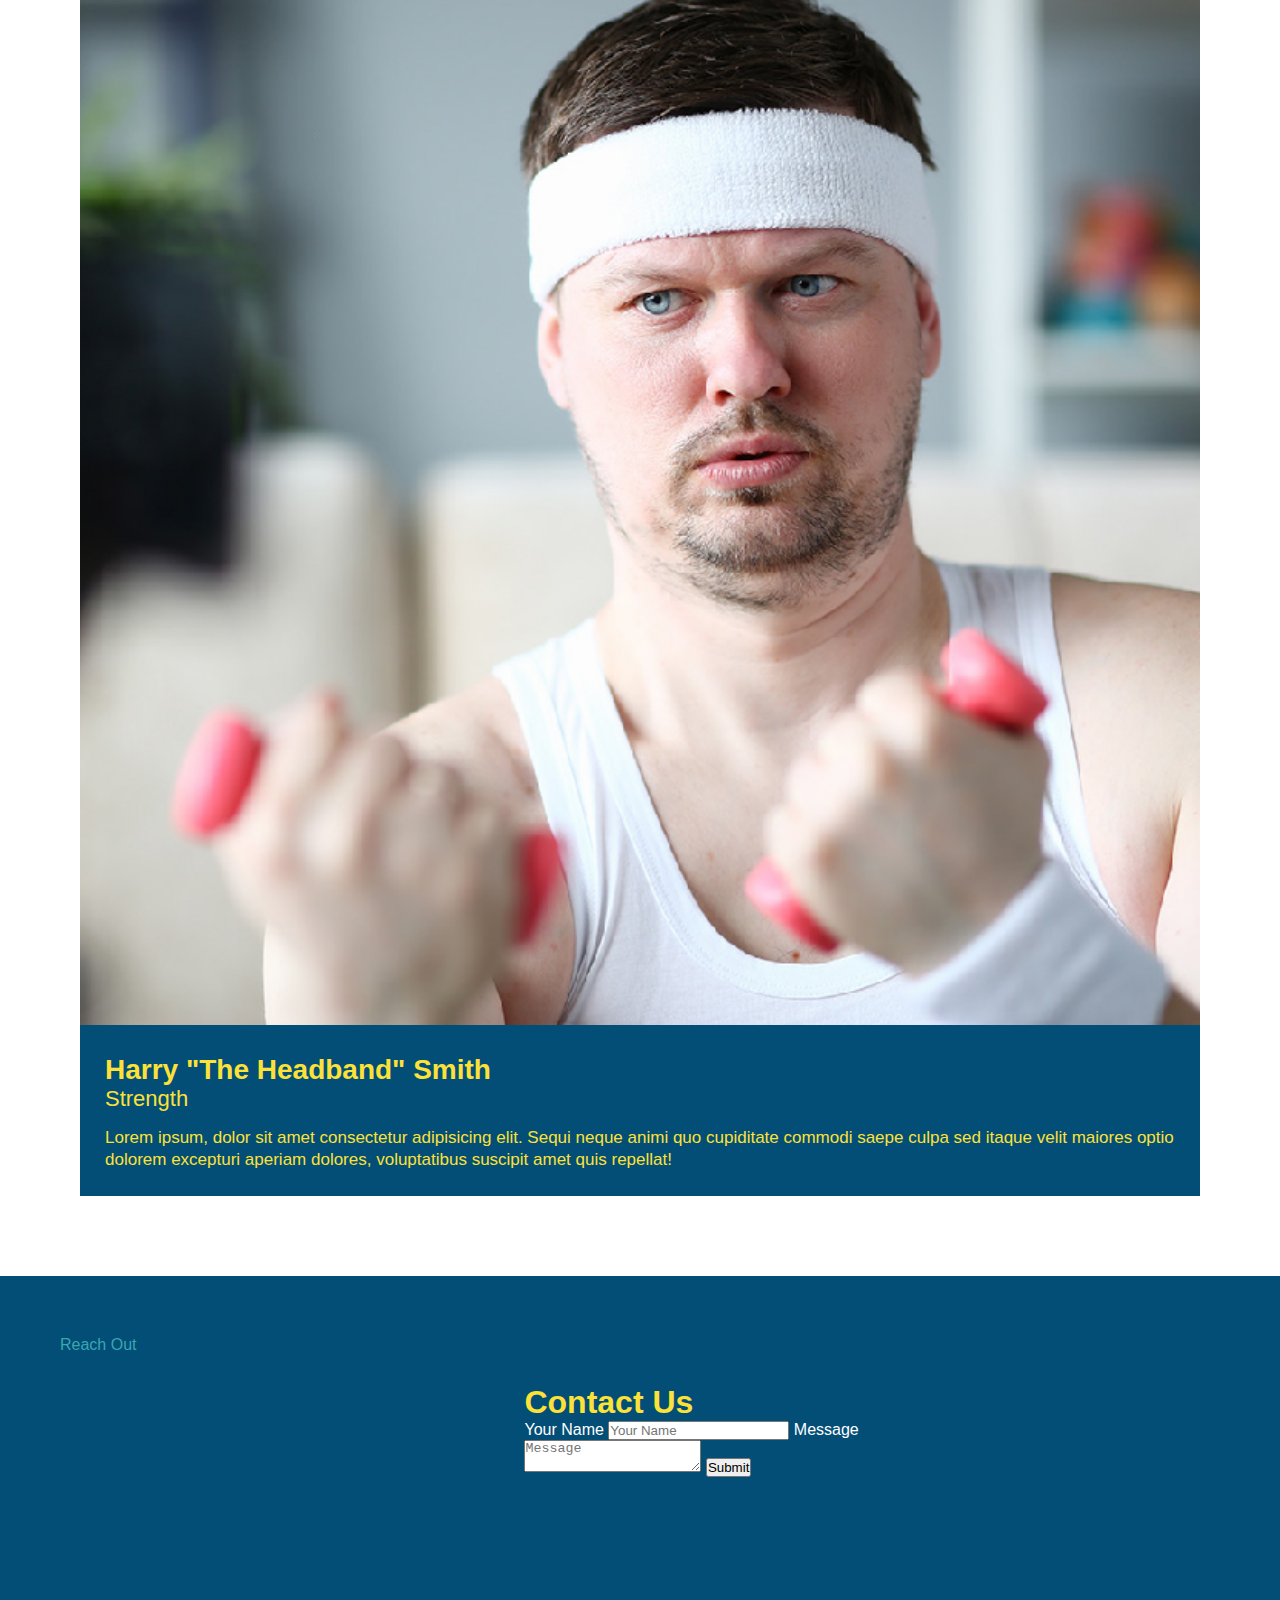
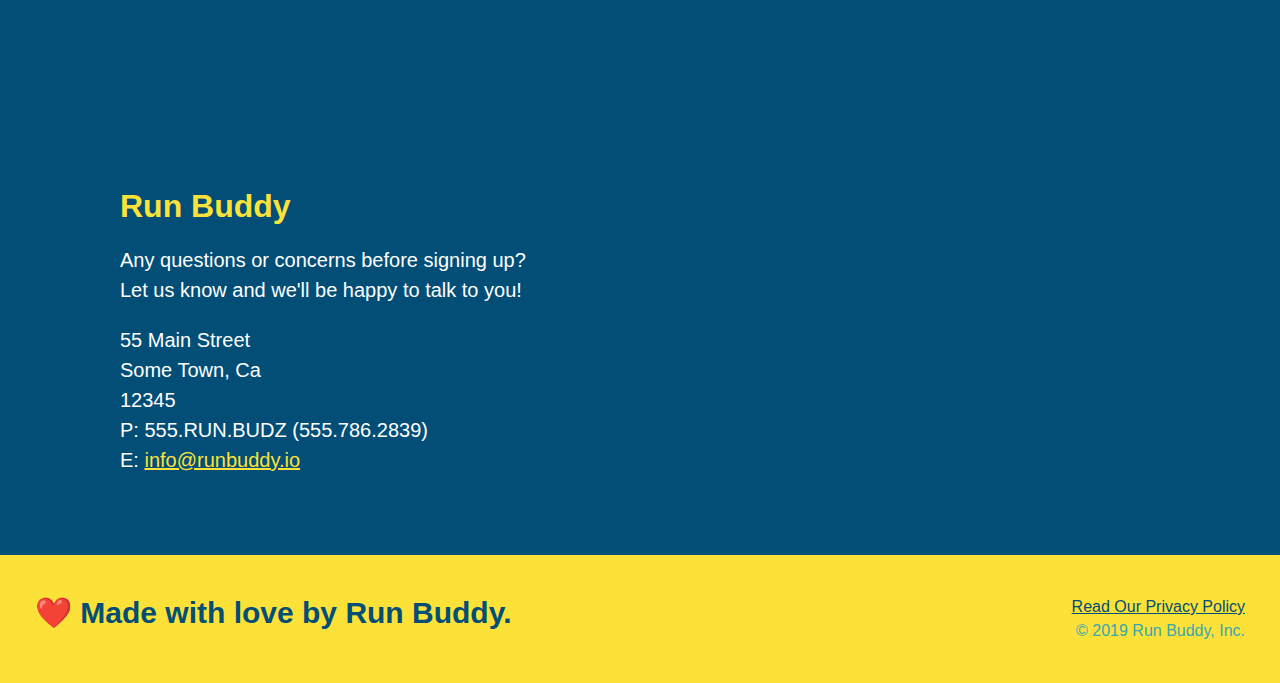
==== commit 104c518d: "add flexox to the trainers" ====
--- a/index.html
+++ b/index.html
@@ -162,33 +162,36 @@
             Meet The Trainers
          </h2>
         </div>
-
-      <article class="trainer">
-        <img src="./assets/images/trainer-1.jpg" alt="Arron Stephens in his workout clothes, ready to pump iron" />
-        <div class="trainer-bio text-left">
-          <h3>Arron Stephens</h3>
-          <h4>Speed / Strength</h4>
-          <p>Lorem ipsum, dolor sit amet consectetur adipisicing elit. Sequi neque animi quo cupiditate commodi saepe culpa sed itaque velit maiores optio dolorem excepturi aperiam dolores, voluptatibus suscipit amet quis repellat!</p>
-        </div>
-      </article>
-
-       <article class="trainer">
-         <div class="trainer-bio text-right">
-           <h3>Joanna Gill</h3>
-           <h4>Endurance</h4>
-           <p>Lorem ipsum, dolor sit amet consectetur adipisicing elit. Sequi neque animi quo cupiditate commodi saepe culpa sed itaque velit maiores optio dolorem excepturi aperiam dolores, voluptatibus suscipit amet quis repellat!</p>
-          </div>
-          <img src="./assets/images/trainer-2.jpg" alt="Joanna Gill cooling off after a work out" />
-        </article>
-
-       <article class="trainer">
-        <img src="./assets/images/trainer-3.jpg" alt="Harry Smith wearing a headband and lifting comically small pink weights" />
-        <div class="trainer-bio text-left">
-          <h3>Harry "The Headband" Smith</h3>
-          <h4>Strength</h4>
-          <p>Lorem ipsum, dolor sit amet consectetur adipisicing elit. Sequi neque animi quo cupiditate commodi saepe culpa sed itaque velit maiores optio dolorem excepturi aperiam dolores, voluptatibus suscipit amet quis repellat!</p>
-        </div>
-      </article>
+        <div>
+            <article class="trainer">
+                <img src="./assets/images/trainer-1.jpg" alt="Arron Stephens in his workout clothes, ready to pump iron" />
+                <div class="trainer-bio">
+                    <h3 class="trainer-name">Arron Stephens</h3>
+                    <h4 class="trainer-role">Speed / Strength</h4>
+                <p>Lorem ipsum, dolor sit amet consectetur adipisicing elit. Sequi neque 
+                    animi quo cupiditate commodi saepe culpa sed itaque velit maiores optio dolorem excepturi aperiam dolores, 
+                    voluptatibus suscipit amet quis repellat!</p>
+                </div>
+            </article>
+
+            <article class="trainer">
+                <img src="./assets/images/trainer-2.jpg" alt="Joanna Gill cooling off after a work out" />
+                <div class="trainer-bio text-right">
+                <h3 class="trainer-name">Joanna Gill</h3>
+                <h4 class="trainer-role">Endurance</h4>
+                <p>Lorem ipsum, dolor sit amet consectetur adipisicing elit. Sequi neque animi quo cupiditate commodi saepe culpa sed itaque velit maiores optio dolorem excepturi aperiam dolores, voluptatibus suscipit amet quis repellat!</p>
+                </div>
+            </article>
+
+            <article class="trainer">
+                <img src="./assets/images/trainer-3.jpg" alt="Harry Smith wearing a headband and lifting comically small pink weights" />
+                <div class="trainer-bio text-left">
+                <h3 class="trainer-name">Harry "The Headband" Smith</h3>
+                <h4 class="trainer-role">Strength</h4>
+                <p>Lorem ipsum, dolor sit amet consectetur adipisicing elit. Sequi neque animi quo cupiditate commodi saepe culpa sed itaque velit maiores optio dolorem excepturi aperiam dolores, voluptatibus suscipit amet quis repellat!</p>
+                </div>
+            </article>
+        </div>
     </section>
     <!-- "meet the trainers" end -->
 
--- a/assets/css/style.css
+++ b/assets/css/style.css
@@ -238,40 +238,40 @@
 
 /* MEET THE TRAINERS START */
 .trainers {
+  width: 100%;
+  margin: 0 auto;
+  display: flex;
+  flex-wrap: wrap;
+  justify-content: space-around;
 }
 
 .trainer {
-  width: 900px;
-  margin: 0 auto 30px auto;
+  margin: 20px;
   background: #024e76;
   color: #fce138;
-  overflow: auto;
+  flex: 1
 }
 
 .trainer img {
-  width: 35%;
-  float: left;
+  width: 100%;
 }
 
 .trainer-bio {
-  padding: 35px;
-  float: left;
-  width: 65%;
+  padding: 25px;
+  font-size: 17px;
 }
 
 .trainer-bio h3 {
-  font-size: 32px;
-  margin-bottom: 8px;
+  font-size: 28px;
 }
 
 .trainer-bio h4 {
   font-weight: lighter;
-  font-size: 26px;
-  margin-bottom: 25px;
+  font-size: 22px;
+  margin-bottom: 15px;
 }
 
 .trainer-bio p {
-  font-size: 17px;
   line-height: 1.3;
 }
 /* TRAINER STYLES END */
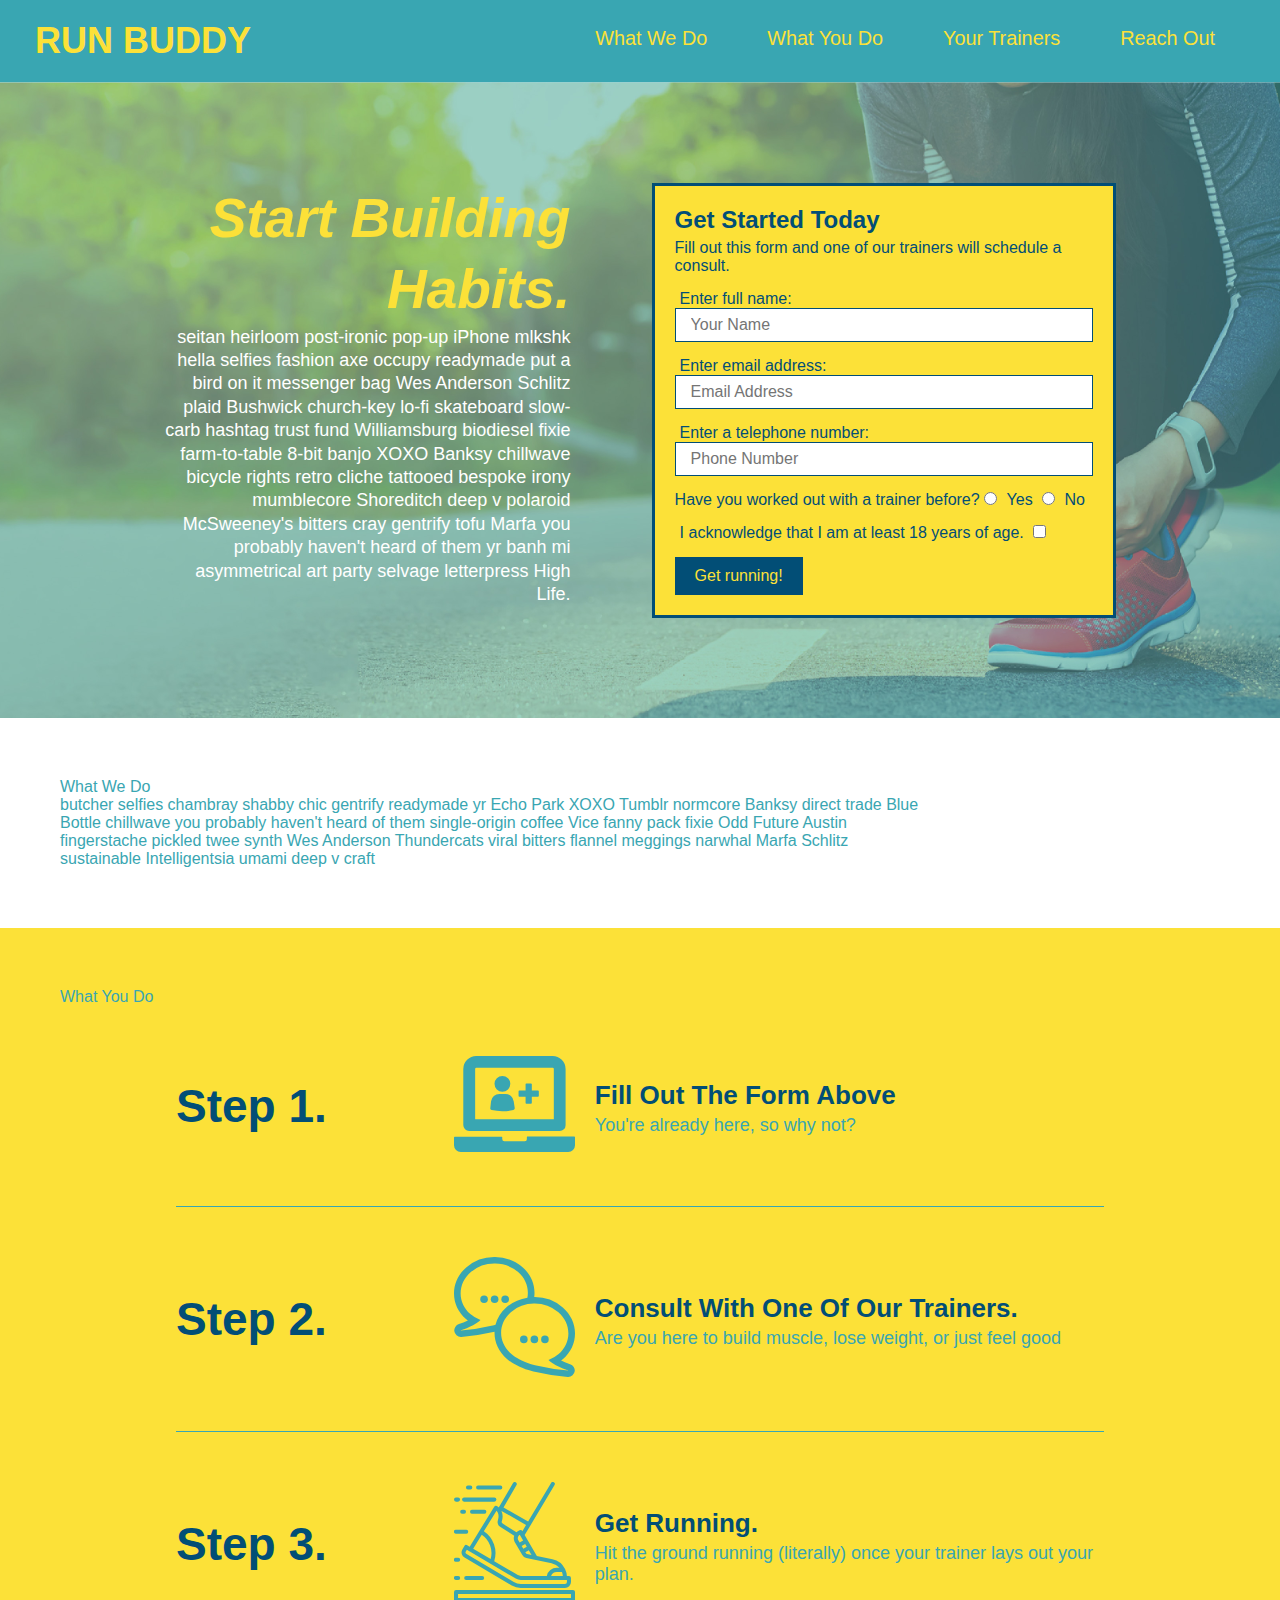
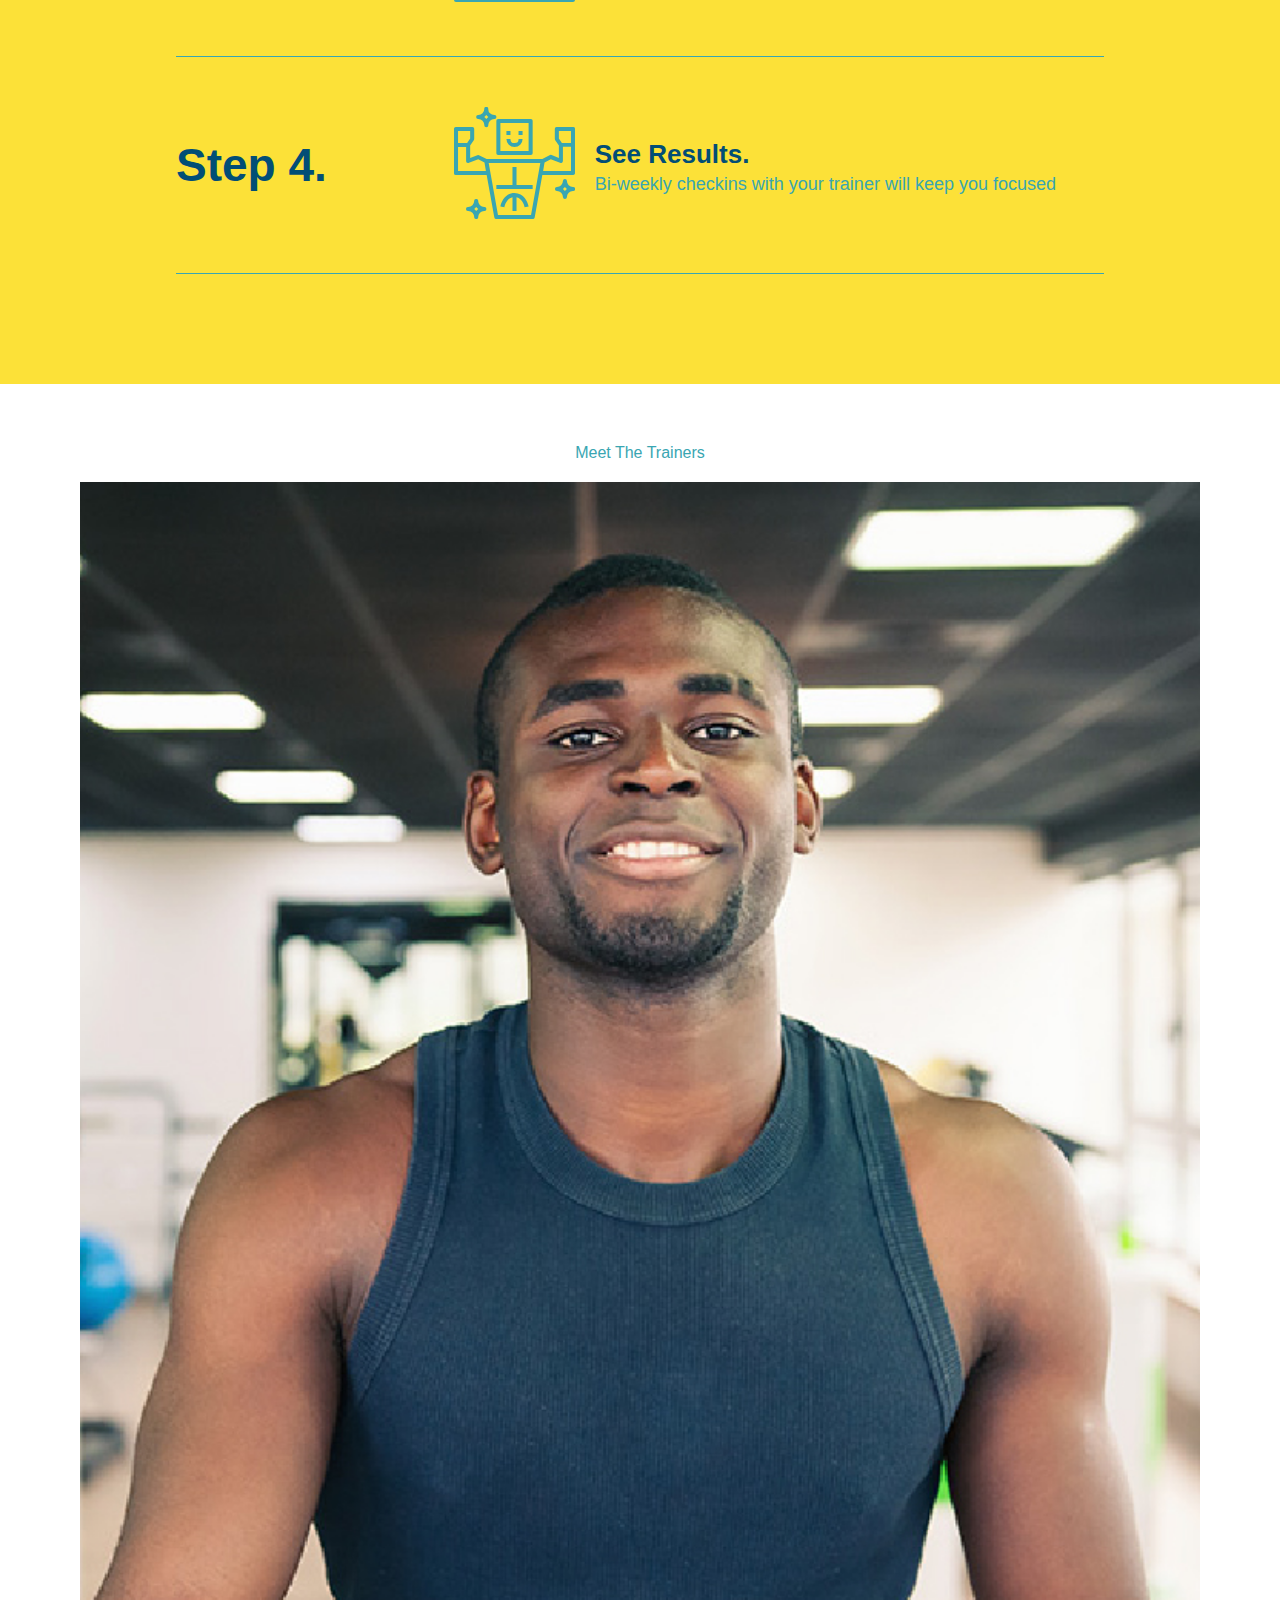
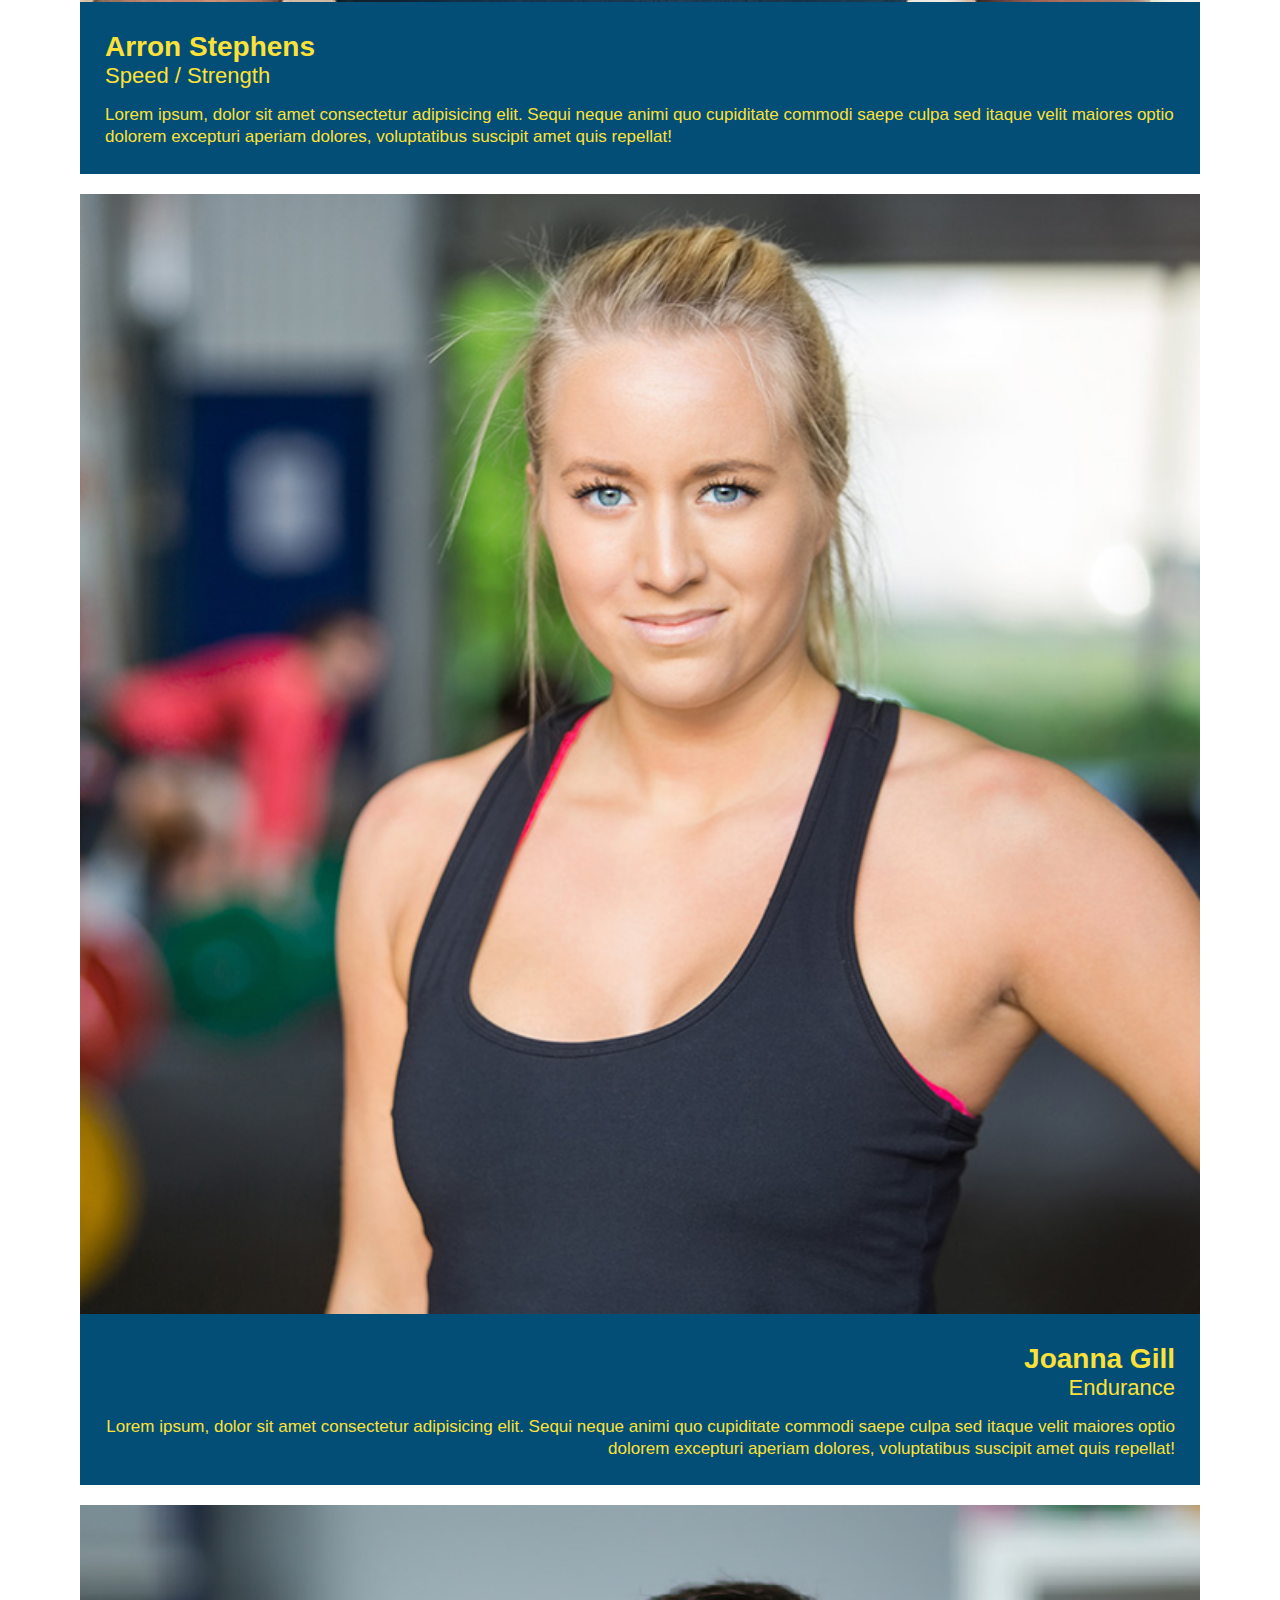
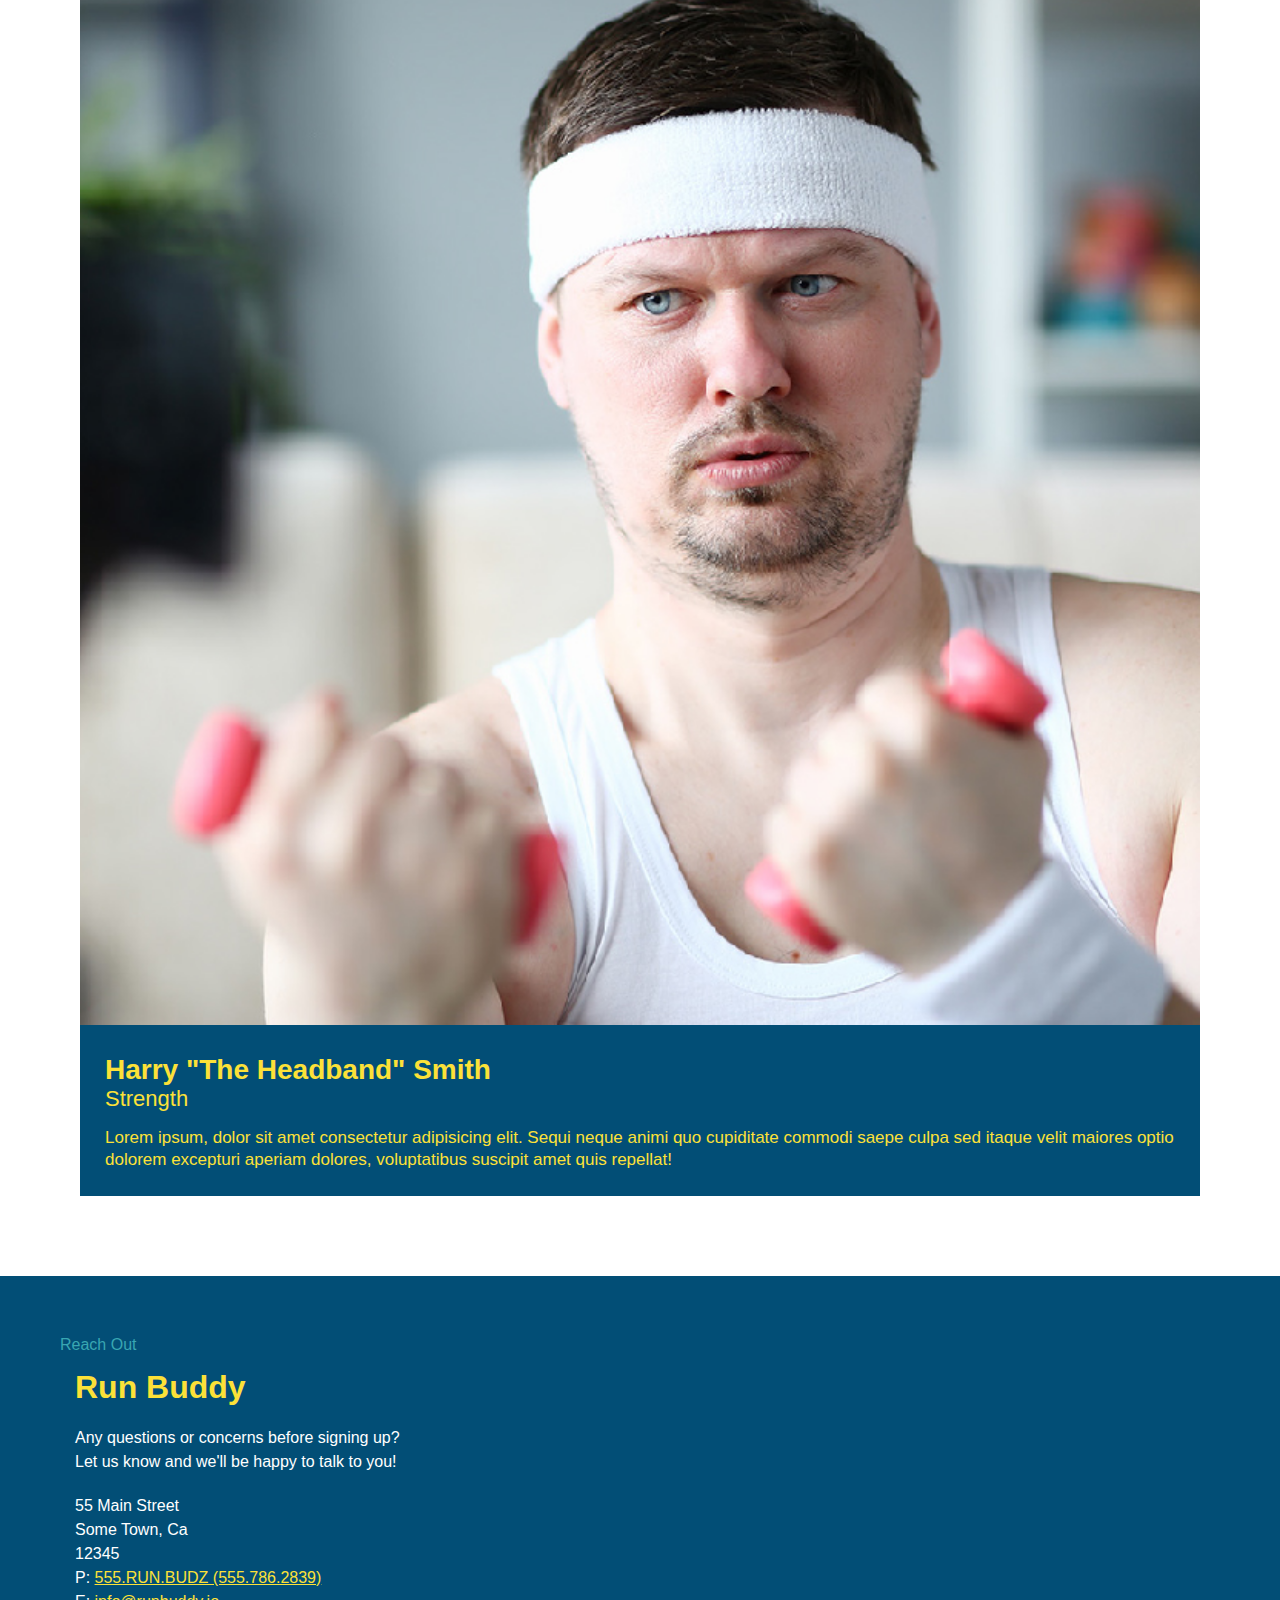
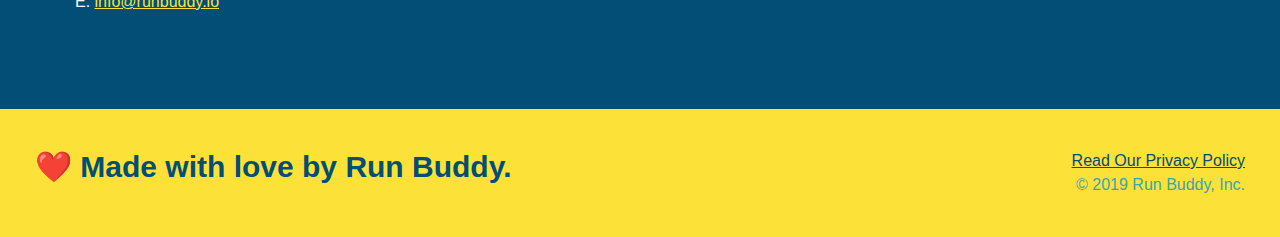
==== commit a94ad3f9: "add contact us section" ====
--- a/index.html
+++ b/index.html
@@ -203,45 +203,26 @@
         </h2>
       </div>  
      
-
       <div class="contact-info">
-        <iframe
-          src="https://www.google.com/maps/embed?pb=!1m14!1m12!1m3!1d12182.30520634488!2d-74.0652613!3d40.2407219!2m3!1f0!2f0!3f0!3m2!1i1024!2i768!4f13.1!5e0!3m2!1sen!2sus!4v1561060983193!5m2!1sen!2sus"
-          frameborder="0" style="border:0" allowfullscreen>
-        </iframe>
-
-        <div class="contact-form">
-          <h3>Contact Us</h3>
-          <form>
-            <label for="contact-name">Your Name</label>
-            <input type="text" id="contact-name" placeholder="Your Name" />
-        
-            <label for="contact-message">Message</label>
-            <textarea id="contact-message" placeholder="Message"></textarea>
-        
-            <button type="submit">Submit</button>
-          </form>
-        </div>
-
         <div>
           <h3>Run Buddy</h3>
           <p>
-            Any questions or concerns before signing up? 
-            <br/>
+            Any questions or concerns before signing up?
+            <br />
             Let us know and we'll be happy to talk to you!
           </p>
-
+      
           <address>
-            55 Main Street <br/>
-            Some Town, Ca <br/>
-            12345<br/>
-            P: 555.RUN.BUDZ (555.786.2839)<br/>
-            E: <a href="mailto:info@runbuddy.io">info@runbuddy.io</a>
+            55 Main Street <br />
+            Some Town, Ca <br />
+            12345 <br />
+            P: <a href="tel:555.786.2839">555.RUN.BUDZ (555.786.2839)</a><br />
+            E: <a href="mailto://info@runbuddy.io">info@runbuddy.io</a>
           </address>
-          
-        </div>
-      </div>
-    </section>
+      
+        </div>
+    </section>
+
     <!-- "reach out" end -->
 
     <!-- footer -->
--- a/assets/css/style.css
+++ b/assets/css/style.css
@@ -285,17 +285,16 @@
   color: #fce138;
 }
 
+.contact-info {
+  display: flex;
+  justify-content: space-between;
+  flex-wrap: wrap;
+}
 .contact-info iframe {
-  width: 400px;
-height: 400px;
+  height: 400px;
 }
 
 .contact-info div {
-  width: 410px;
-  display: inline-block;
-  vertical-align: top;
-  text-align: left;
-  margin: 30px 0 0 60px;
   color: white;
 }
 
@@ -307,12 +306,36 @@
 .contact-info p, .contact-info address {
   margin: 20px 0;
   line-height: 1.5;
-  font-size: 20px;
+  font-size: 16px;
   font-style: normal;
 }
-
+.contact-form input, .contact-form textarea {
+  border: 1px solid #024e76
+  display: block
+  padding: 7px 15px
+  font-size: 16px
+  color: #024e76
+  width: 100%
+  margin-bottom: 15px
+  margin-top: 5px
+}
+
+.contact-form button {
+  width: 100%
+  border: none
+  background: #fce138
+  color: #024e76
+  text-align: center
+  padding: 15px 0
+  font-size: 16px
+}
 .contact-info a {
   color: #fce138;
+}
+
+.contact-info > * {
+  flex: 1;
+  margin: 15px;
 }
 
 
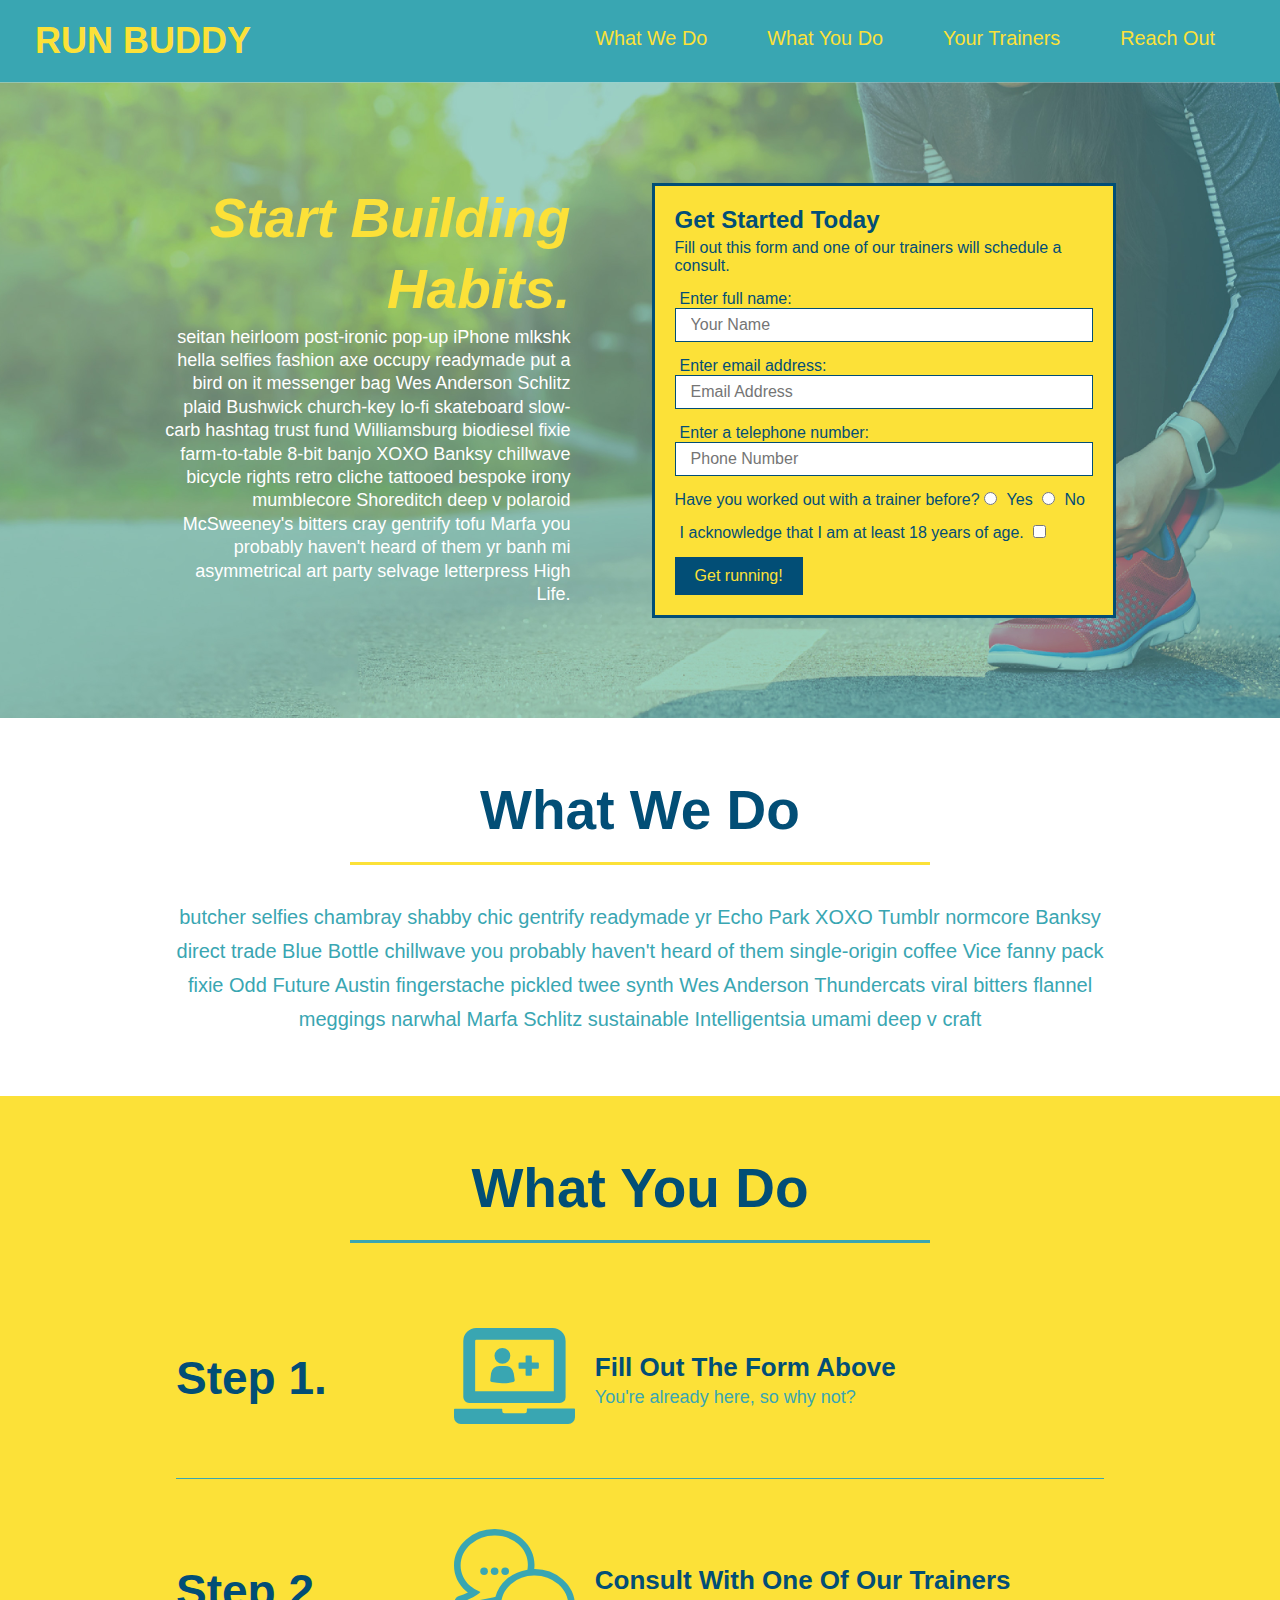
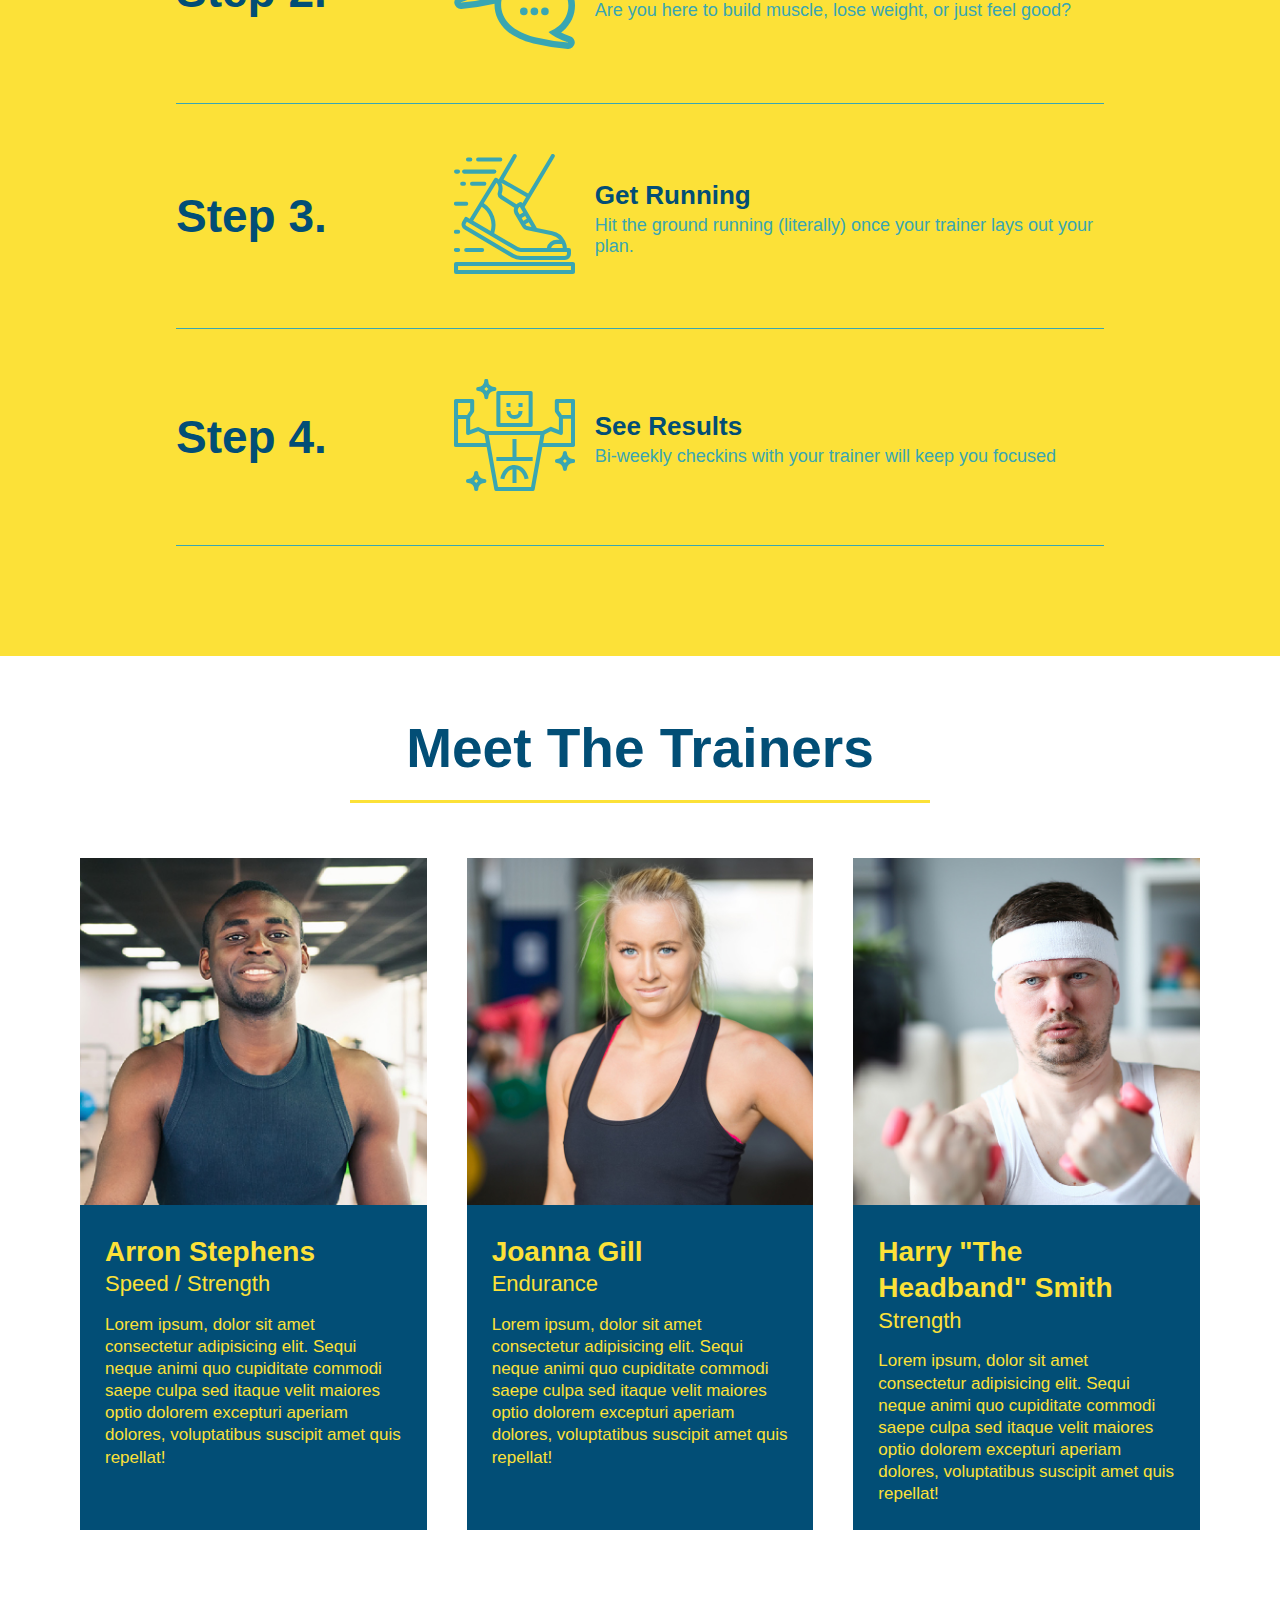
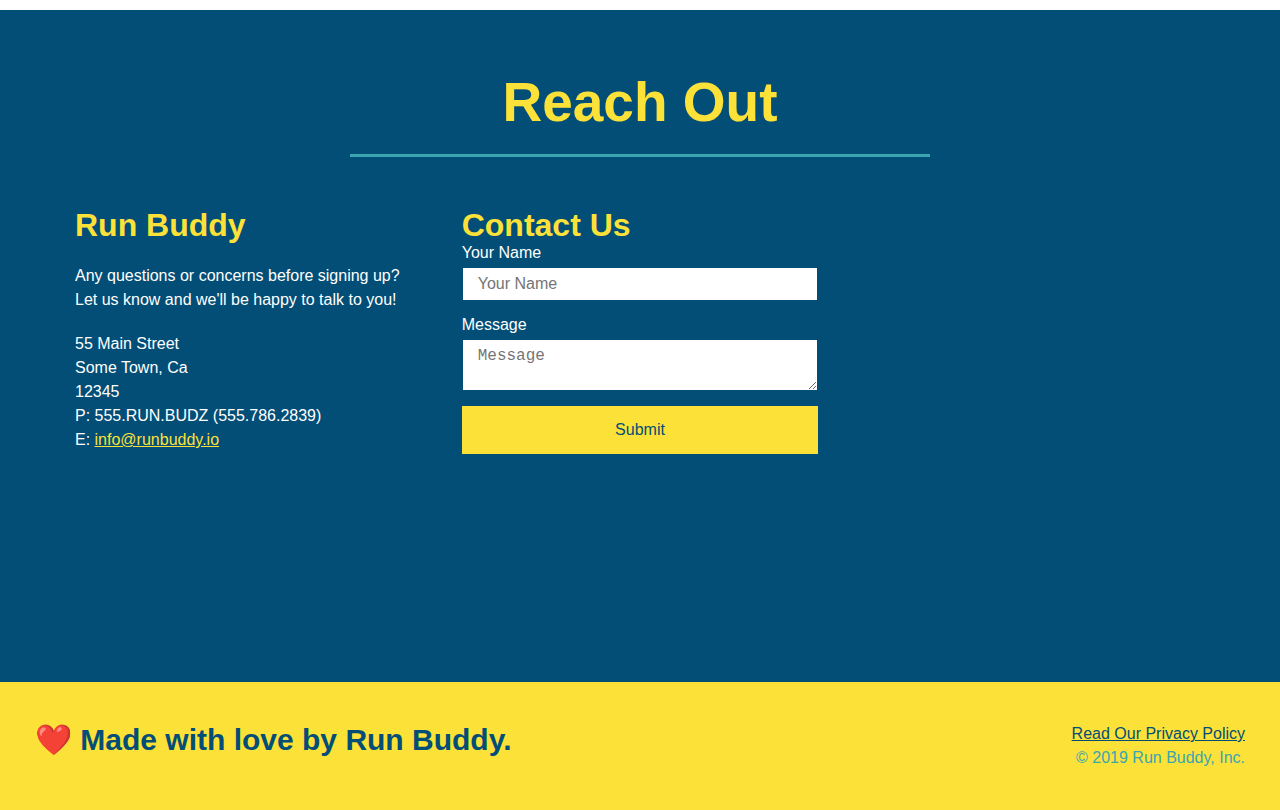
==== commit 6adcb6c9: "added correct code" ====
--- a/index.html
+++ b/index.html
@@ -77,29 +77,26 @@
 
     <!-- "what we do" start - <section> -->
     <section id="what-we-do" class="intro">
-        <div class="flex-row"
-          <h2 class="section-title primary-border">
-            What We Do
-          </h2>
-        </div>
-        <div class="flex-row"
-          <p>
-            butcher selfies chambray shabby chic gentrify readymade yr Echo Park XOXO Tumblr normcore Banksy direct trade  Blue Bottle chillwave you probably haven't heard of them single-origin coffee Vice fanny pack fixie Odd Future Austin fingerstache pickled twee synth Wes Anderson Thundercats viral bitters flannel meggings narwhal Marfa Schlitz sustainable Intelligentsia umami deep v craft
-          </p>
-        </div>
-     
-
+      <div class="flex-row">
+        <h2 class="section-title primary-border">
+          What We Do
+        </h2>
+      </div>
+      <div class="flex-row">
+        <p>
+          butcher selfies chambray shabby chic gentrify readymade yr Echo Park XOXO Tumblr normcore Banksy direct trade  Blue Bottle chillwave you probably haven't heard of them single-origin coffee Vice fanny pack fixie Odd Future Austin fingerstache pickled twee synth Wes Anderson Thundercats viral bitters flannel meggings narwhal Marfa Schlitz sustainable Intelligentsia umami deep v craft
+        </p>
+      </div>
     </section>
     <!-- end "what we do" -->
 
     <!-- "what you do" start -->
     <section id="what-you-do" class="steps">
-      <div class="flex-row"
+      <div class="flex-row">
         <h2 class="section-title secondary-border">
-            What You Do
+          What You Do
         </h2> 
       </div>
-    
       <div class="step">
         <h3>Step 1.</h3>
         <div class="step-info">
@@ -112,7 +109,6 @@
           </div>
         </div>
       </div>
-
       <div class="step">
         <h3>Step 2.</h3>
         <div class="step-info">
@@ -120,12 +116,11 @@
             <img src="./assets/images/step-2.svg" alt="" />
           </div>
           <div class="step-text">
-            <h4>Consult With One Of Our Trainers.</h4>
-            <p>Are you here to build muscle, lose weight, or just feel good</p>
-          </div>
-        </div>
-      </div>
-
+            <h4>Consult With One Of Our Trainers</h4>
+            <p>Are you here to build muscle, lose weight, or just feel good?</p>
+          </div>
+        </div>
+      </div>
       <div class="step">
         <h3>Step 3.</h3>
         <div class="step-info">
@@ -133,12 +128,11 @@
             <img src="./assets/images/step-3.svg" alt="" />
           </div>
           <div class="step-text">
-            <h4>Get Running.</h4>
+            <h4>Get Running</h4>
             <p>Hit the ground running (literally) once your trainer lays out your plan.</p>
           </div>
         </div>
       </div>
-
       <div class="step">
         <h3>Step 4.</h3>
         <div class="step-info">
@@ -146,83 +140,99 @@
             <img src="./assets/images/step-4.svg" alt="" />
           </div>
           <div class="step-text">
-            <h4>See Results.</h4>
+            <h4>See Results</h4>
             <p>Bi-weekly checkins with your trainer will keep you focused</p>
           </div>
         </div>
       </div>
-      
     </section>
     <!-- "what you do" end -->
 
     <!-- "meet the trainers" start -->
-    <section id="your-trainers" class="trainers">
-        <div class="flex-row"
-         <h2 class="section-title primary-border">
-            Meet The Trainers
-         </h2>
-        </div>
-        <div>
-            <article class="trainer">
-                <img src="./assets/images/trainer-1.jpg" alt="Arron Stephens in his workout clothes, ready to pump iron" />
-                <div class="trainer-bio">
-                    <h3 class="trainer-name">Arron Stephens</h3>
-                    <h4 class="trainer-role">Speed / Strength</h4>
-                <p>Lorem ipsum, dolor sit amet consectetur adipisicing elit. Sequi neque 
-                    animi quo cupiditate commodi saepe culpa sed itaque velit maiores optio dolorem excepturi aperiam dolores, 
-                    voluptatibus suscipit amet quis repellat!</p>
-                </div>
-            </article>
-
-            <article class="trainer">
-                <img src="./assets/images/trainer-2.jpg" alt="Joanna Gill cooling off after a work out" />
-                <div class="trainer-bio text-right">
-                <h3 class="trainer-name">Joanna Gill</h3>
-                <h4 class="trainer-role">Endurance</h4>
-                <p>Lorem ipsum, dolor sit amet consectetur adipisicing elit. Sequi neque animi quo cupiditate commodi saepe culpa sed itaque velit maiores optio dolorem excepturi aperiam dolores, voluptatibus suscipit amet quis repellat!</p>
-                </div>
-            </article>
-
-            <article class="trainer">
-                <img src="./assets/images/trainer-3.jpg" alt="Harry Smith wearing a headband and lifting comically small pink weights" />
-                <div class="trainer-bio text-left">
-                <h3 class="trainer-name">Harry "The Headband" Smith</h3>
-                <h4 class="trainer-role">Strength</h4>
-                <p>Lorem ipsum, dolor sit amet consectetur adipisicing elit. Sequi neque animi quo cupiditate commodi saepe culpa sed itaque velit maiores optio dolorem excepturi aperiam dolores, voluptatibus suscipit amet quis repellat!</p>
-                </div>
-            </article>
-        </div>
+    <section id="your-trainers">
+      <div class="flex-row">
+        <h2 class="section-title primary-border">
+          Meet The Trainers
+        </h2>
+      </div>
+
+      <div class="trainers">
+        <article class="trainer">
+          <img src="./assets/images/trainer-1.jpg" alt="Arron Stephens in his workout clothes, ready to pump iron" />
+          <div class="trainer-bio">
+            <h3 class="trainer-name">Arron Stephens</h3>
+            <h4 class="trainer-role">Speed / Strength</h4>
+            <p>Lorem ipsum, dolor sit amet consectetur adipisicing elit. Sequi neque animi quo cupiditate commodi saepe culpa sed itaque velit maiores optio dolorem excepturi aperiam dolores, voluptatibus suscipit amet quis repellat!</p>
+          </div>
+        </article>
+
+        <article class="trainer">
+          <img src="./assets/images/trainer-2.jpg" alt="Joanna Gill cooling off after a work out" />
+          <div class="trainer-bio">
+            <h3 class="trainer-name">Joanna Gill</h3>
+            <h4 class="trainer-role">Endurance</h4>
+            <p>Lorem ipsum, dolor sit amet consectetur adipisicing elit. Sequi neque animi quo cupiditate commodi saepe culpa sed itaque velit maiores optio dolorem excepturi aperiam dolores, voluptatibus suscipit amet quis repellat!</p>
+            </div>
+          </article>
+
+        <article class="trainer">
+          <img src="./assets/images/trainer-3.jpg" alt="Harry Smith wearing a headband and lifting comically small pink weights" />
+          <div class="trainer-bio">
+            <h3 class="trainer-name">Harry "The Headband" Smith</h3>
+            <h4 class="trainer-role">Strength</h4>
+            <p>Lorem ipsum, dolor sit amet consectetur adipisicing elit. Sequi neque animi quo cupiditate commodi saepe culpa sed itaque velit maiores optio dolorem excepturi aperiam dolores, voluptatibus suscipit amet quis repellat!</p>
+          </div>
+        </article>
+      </div>
     </section>
     <!-- "meet the trainers" end -->
 
     <!-- "reach out" start -->
     <section id="reach-out" class="contact">
-      <div class="flex-row"
+      <div class="flex-row">
         <h2 class="section-title secondary-border">
-            Reach Out
+          Reach Out
         </h2>
-      </div>  
-     
+      </div>
+
       <div class="contact-info">
         <div>
           <h3>Run Buddy</h3>
           <p>
-            Any questions or concerns before signing up?
-            <br />
+            Any questions or concerns before signing up? 
+            <br/>
             Let us know and we'll be happy to talk to you!
           </p>
-      
+
           <address>
-            55 Main Street <br />
-            Some Town, Ca <br />
-            12345 <br />
-            P: <a href="tel:555.786.2839">555.RUN.BUDZ (555.786.2839)</a><br />
-            E: <a href="mailto://info@runbuddy.io">info@runbuddy.io</a>
+            55 Main Street <br/>
+            Some Town, Ca <br/>
+            12345<br/>
+            P: 555.RUN.BUDZ (555.786.2839)<br/>
+            E: <a href="mailto:info@runbuddy.io">info@runbuddy.io</a>
           </address>
-      
-        </div>
-    </section>
-
+          
+        </div>
+
+        <div class="contact-form">
+          <h3>Contact Us</h3>
+          <form>
+            <label for="contact-name">Your Name</label>
+            <input type="text" id="contact-name" placeholder="Your Name" />
+        
+            <label for="contact-message">Message</label>
+            <textarea id="contact-message" placeholder="Message"></textarea>
+        
+            <button type="submit">Submit</button>
+          </form>
+        </div>
+        
+        <iframe
+          src="https://www.google.com/maps/embed?pb=!1m14!1m12!1m3!1d12182.30520634488!2d-74.0652613!3d40.2407219!2m3!1f0!2f0!3f0!3m2!1i1024!2i768!4f13.1!5e0!3m2!1sen!2sus!4v1561060983193!5m2!1sen!2sus"
+          frameborder="0" style="border:0" allowfullscreen>
+        </iframe>
+      </div>
+    </section>
     <!-- "reach out" end -->
 
     <!-- footer -->
--- a/assets/css/style.css
+++ b/assets/css/style.css
@@ -13,11 +13,11 @@
 /* HEADER / NAV BAR STYLES START */
 
 header {
-  display: flex;
-  justify-content: space-between;
-  flex-wrap: wrap;
   padding: 20px 35px;
   background-color: #39a6b2;
+  display: flex;
+  justify-content: space-between;
+  flex-wrap: wrap;
 }
 
 header h1 {
@@ -56,12 +56,12 @@
 
 /* FOOTER STYLES START */
 footer {
-  display: flex;
   background: #fce138;
   padding: 40px 35px;
-  width: 100%;
-  justify-content: space-between;
-  flex-wrap: wrap;
+  display: flex;
+  justify-content: space-between;
+  flex-wrap: wrap;
+  width: 100%;
 }
 
 footer h2 {
@@ -179,7 +179,7 @@
   width: 80%;
   margin: 0 auto;
   font-size: 20px;
-  text-align: center
+  text-align: center;
 }
 /* WHAT YOU DO STYLES END */
 
@@ -199,6 +199,7 @@
   align-items: center;
   justify-content: space-between;
 }
+
 .step h3 {
   color: #024e76;
   font-size: 46px;
@@ -208,6 +209,7 @@
 .step-info {
   flex: 2 70%;
   display: flex;
+  flex-wrap: wrap;
   align-items: center;
 }
 
@@ -216,24 +218,25 @@
   margin-right: 20px;
 }
 
+.step-img img {
+  max-width: 100%;
+}
+
+.step-text {
+  flex: 12;
+}
+
 .step-text p {
   color: #39a6b2;
   font-size: 18px;
 }
 
-.step-text {
-  flex: 12;
-}
-
-.step-img img {
-  max-width: 100%;
-}
-
 .step-text h4 {
   font-size: 26px;
   line-height: 1.5;
   color: #024e76;
 }
+
 /* WHAT YOU DO STYLES END */
 
 /* MEET THE TRAINERS START */
@@ -247,9 +250,9 @@
 
 .trainer {
   margin: 20px;
+  flex: 1;
   background: #024e76;
   color: #fce138;
-  flex: 1
 }
 
 .trainer img {
@@ -258,7 +261,7 @@
 
 .trainer-bio {
   padding: 25px;
-  font-size: 17px;
+  line-height: 1.3;
 }
 
 .trainer-bio h3 {
@@ -272,7 +275,7 @@
 }
 
 .trainer-bio p {
-  line-height: 1.3;
+  font-size: 17px;
 }
 /* TRAINER STYLES END */
 
@@ -290,6 +293,12 @@
   justify-content: space-between;
   flex-wrap: wrap;
 }
+
+.contact-info > * {
+  flex: 1;
+  margin: 15px;
+}
+
 .contact-info iframe {
   height: 400px;
 }
@@ -309,33 +318,30 @@
   font-size: 16px;
   font-style: normal;
 }
+
 .contact-form input, .contact-form textarea {
-  border: 1px solid #024e76
-  display: block
-  padding: 7px 15px
-  font-size: 16px
-  color: #024e76
-  width: 100%
-  margin-bottom: 15px
-  margin-top: 5px
+  border: 1px solid #024e76;
+  display: block;
+  padding: 7px 15px;
+  font-size: 16px;
+  color: #024e76;
+  width: 100%;
+  margin-bottom: 15px;
+  margin-top: 5px;
 }
 
 .contact-form button {
-  width: 100%
-  border: none
-  background: #fce138
-  color: #024e76
-  text-align: center
-  padding: 15px 0
-  font-size: 16px
-}
+  width: 100%;
+  border: none;
+  background: #fce138;
+  color: #024e76;
+  text-align: center;
+  padding: 15px 0;
+  font-size: 16px;
+}
+
 .contact-info a {
   color: #fce138;
-}
-
-.contact-info > * {
-  flex: 1;
-  margin: 15px;
 }
 
 
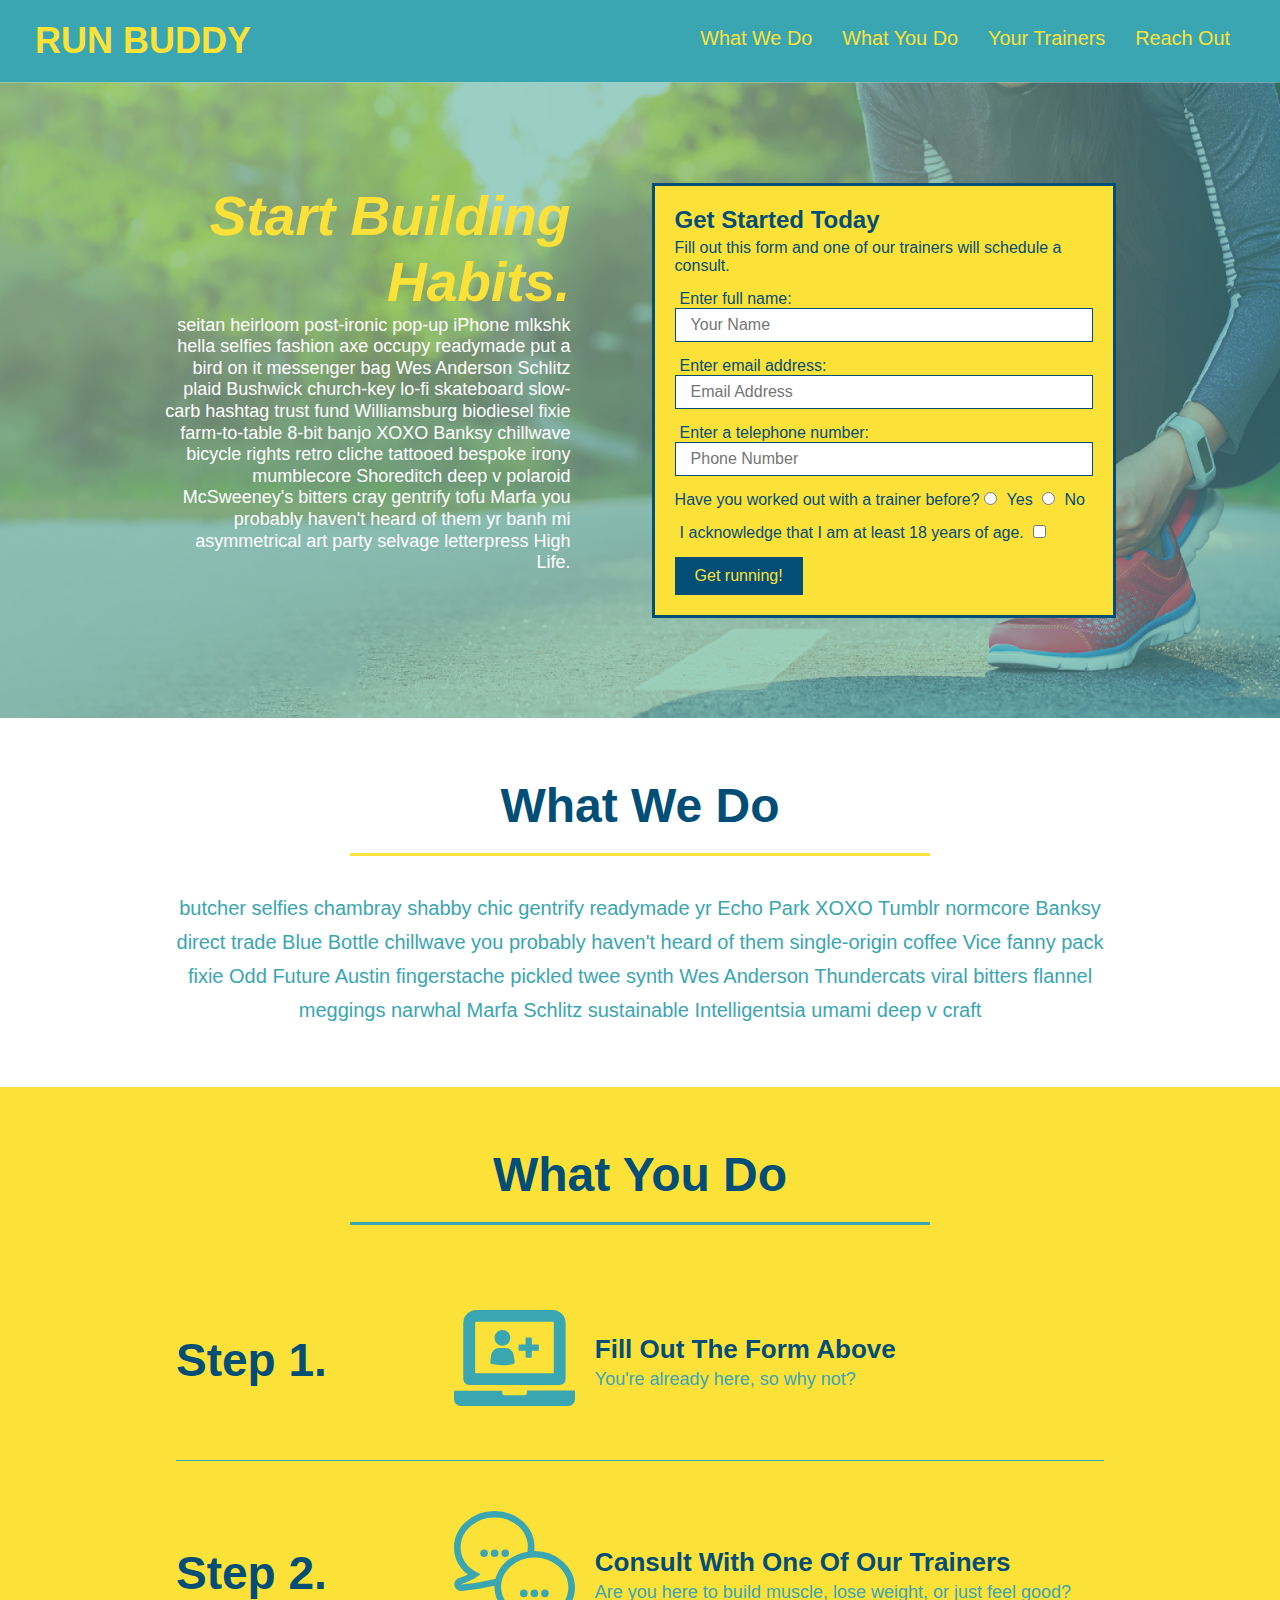
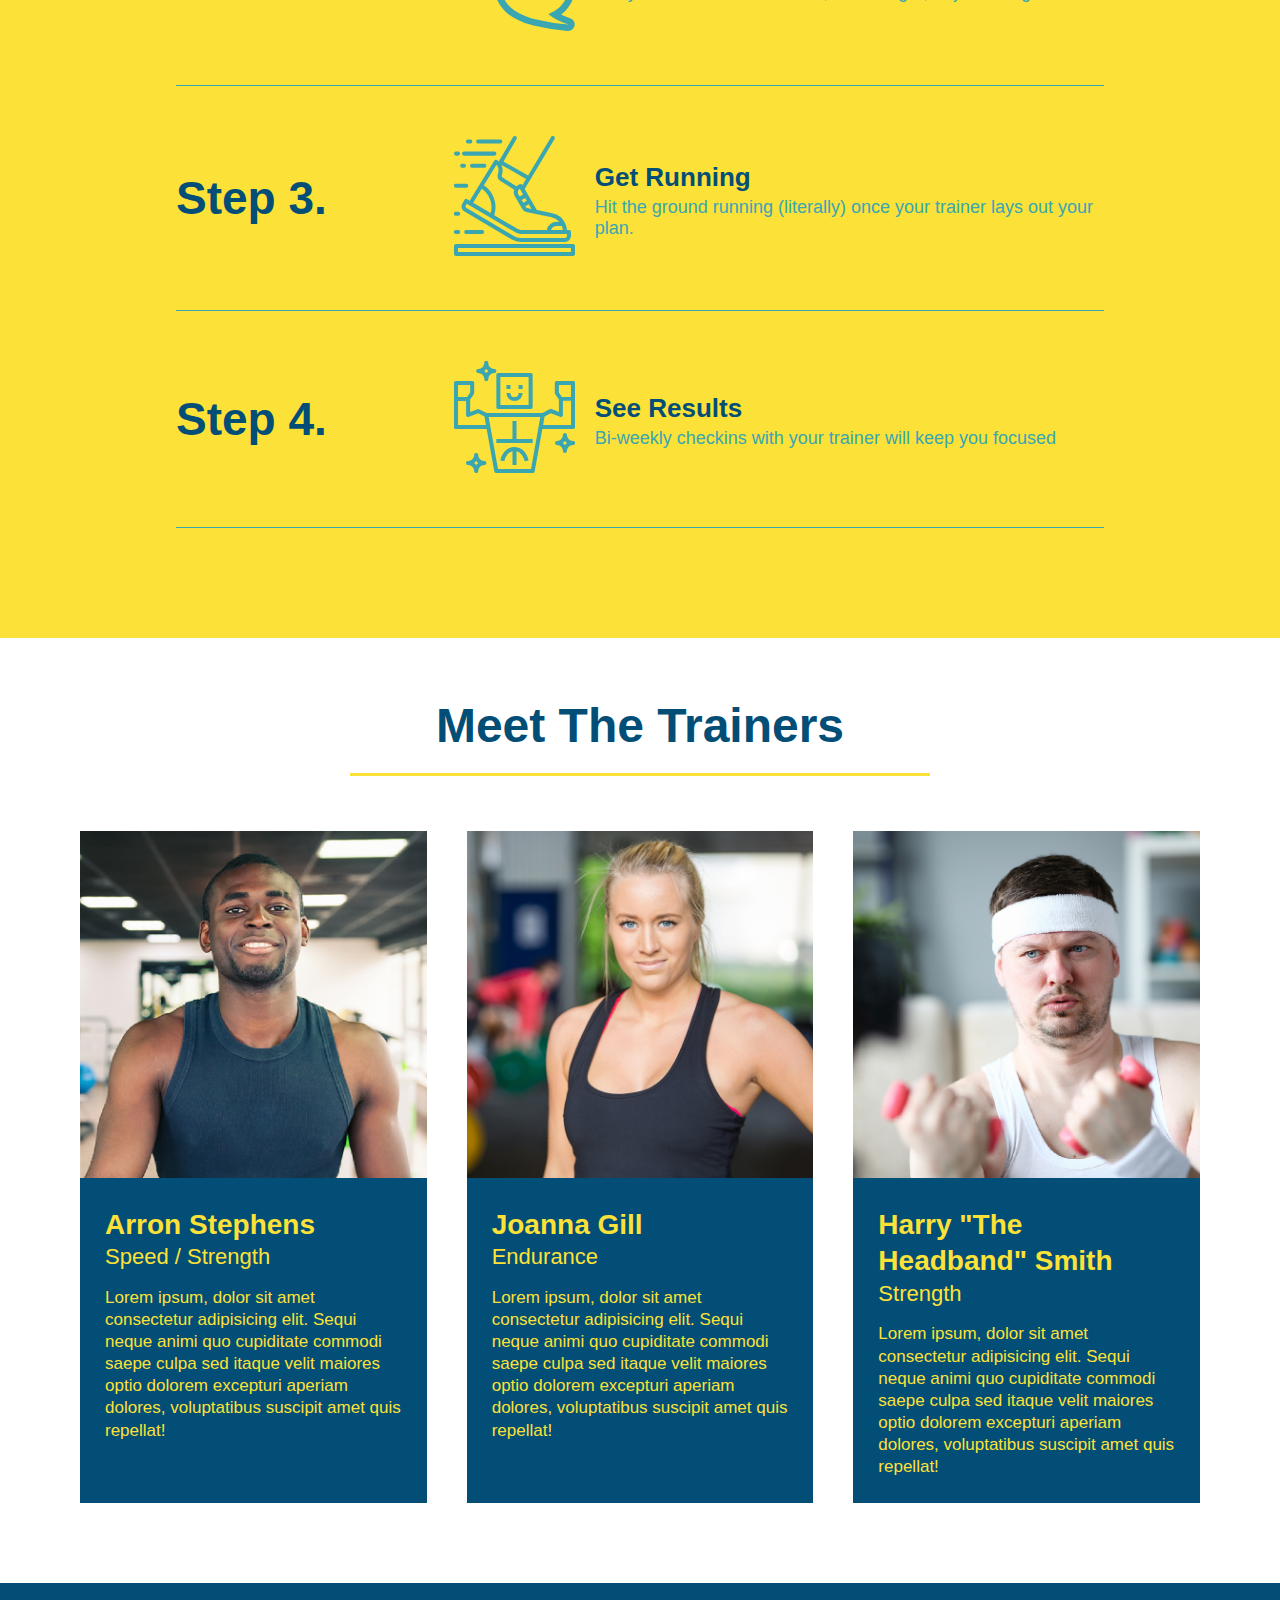
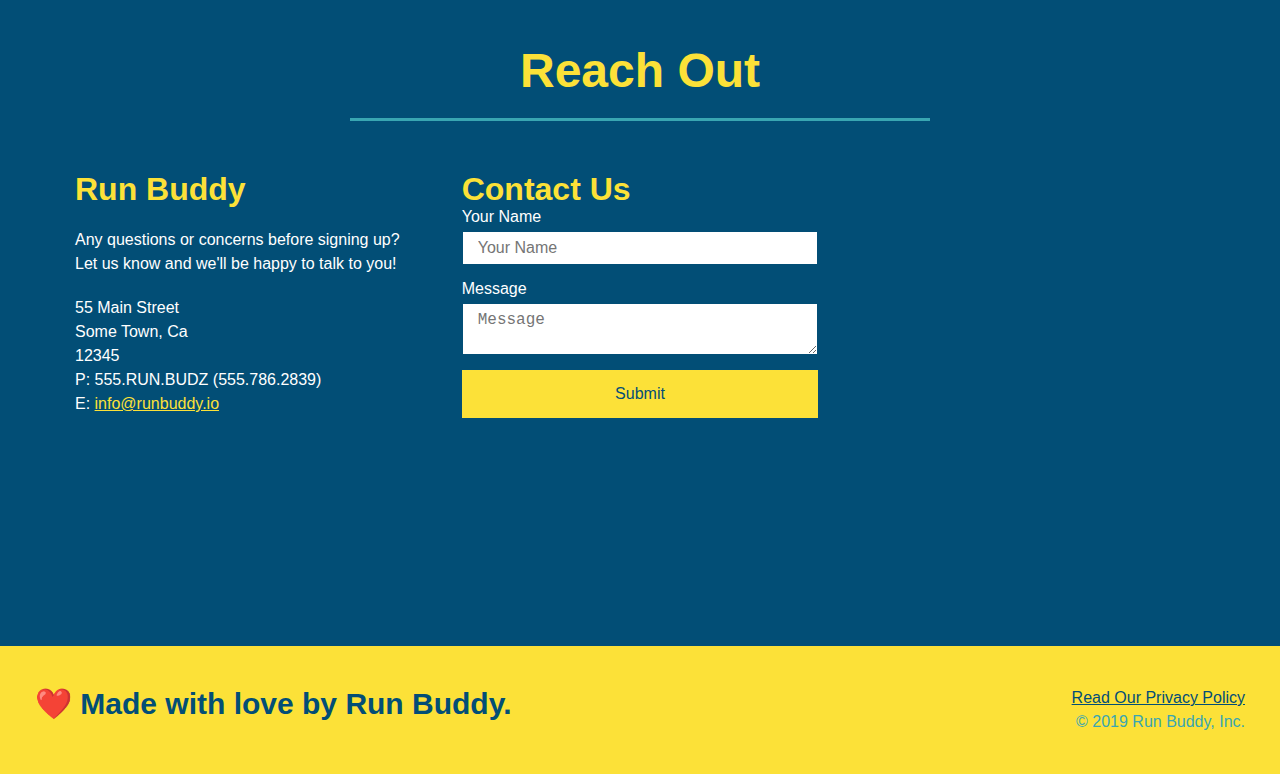
==== commit 83e654a4: "saving css media query template" ====
--- a/index.html
+++ b/index.html
@@ -2,6 +2,7 @@
 <html lang="en">
   <head>
     <meta charset="UTF-8" />
+    <meta name="viewport" content="width=device-width, initial-scale=1.0" />
     <link rel="stylesheet" href="./assets/css/style.css">
     <title>Run Buddy</title>
   </head>
--- a/assets/css/style.css
+++ b/assets/css/style.css
@@ -45,14 +45,12 @@
 }
 
 header nav ul li a {
-  margin: 0 30px;
+  padding: 10px 15px;
   font-weight: lighter;
   font-size: 1.55vw;
 }
 
 /* HEADER / NAVBAR STYLES END */
-
-
 
 /* FOOTER STYLES START */
 footer {
@@ -93,6 +91,7 @@
   display: flex;
   justify-content: center;
   flex-wrap: wrap;
+  align-items: flex-start
 }
 
 .hero-cta {
@@ -101,7 +100,7 @@
   margin: 3.5%;
   color: #fff;
   font-size: 18px;
-  line-height: 1.3;
+  line-height: 1.2;
 }
 
 .hero-cta h2 {
@@ -153,7 +152,7 @@
 
 /* SECTION TITLE STYLES START */
 .section-title {
-  font-size: 55px;
+  font-size: 48px;
   border-bottom: 3px solid;
   color: #024e76;
   padding-bottom: 20px;
@@ -358,4 +357,20 @@
 
 .flex-row {
   display: flex;
+}
+
+/* MEDIA QUERY FOR SMALLER DESKTOP SCREENS AND SMALLER */
+@media screen and (max-width: 980px) {
+  
+}
+
+/* MEDIA QUERY FOR TABLETS AND SMALLER */
+@media screen and (max-width: 768px) {
+
+}
+
+/* MEDIA QUERY FOR MOBILE PHONES AND SMALLER */
+@media screen and (max-width: 575px) {
+
+  
 }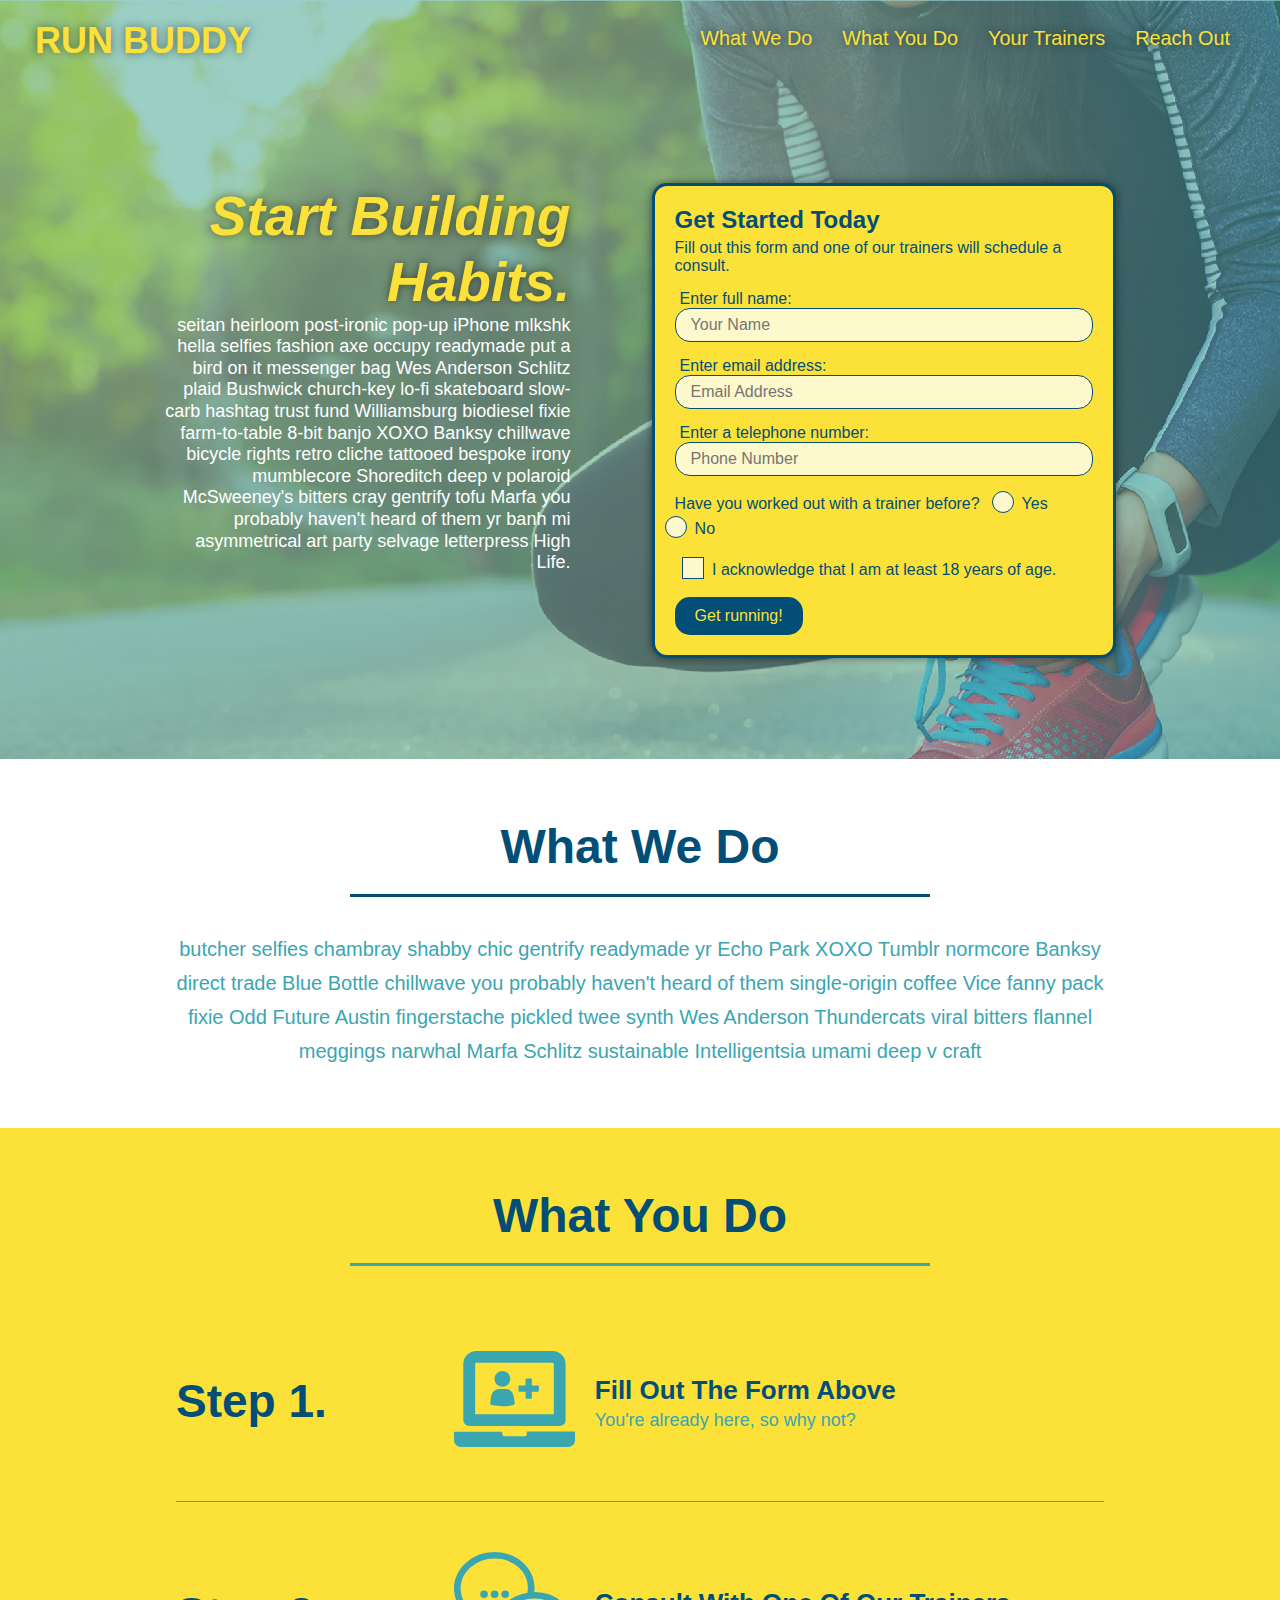
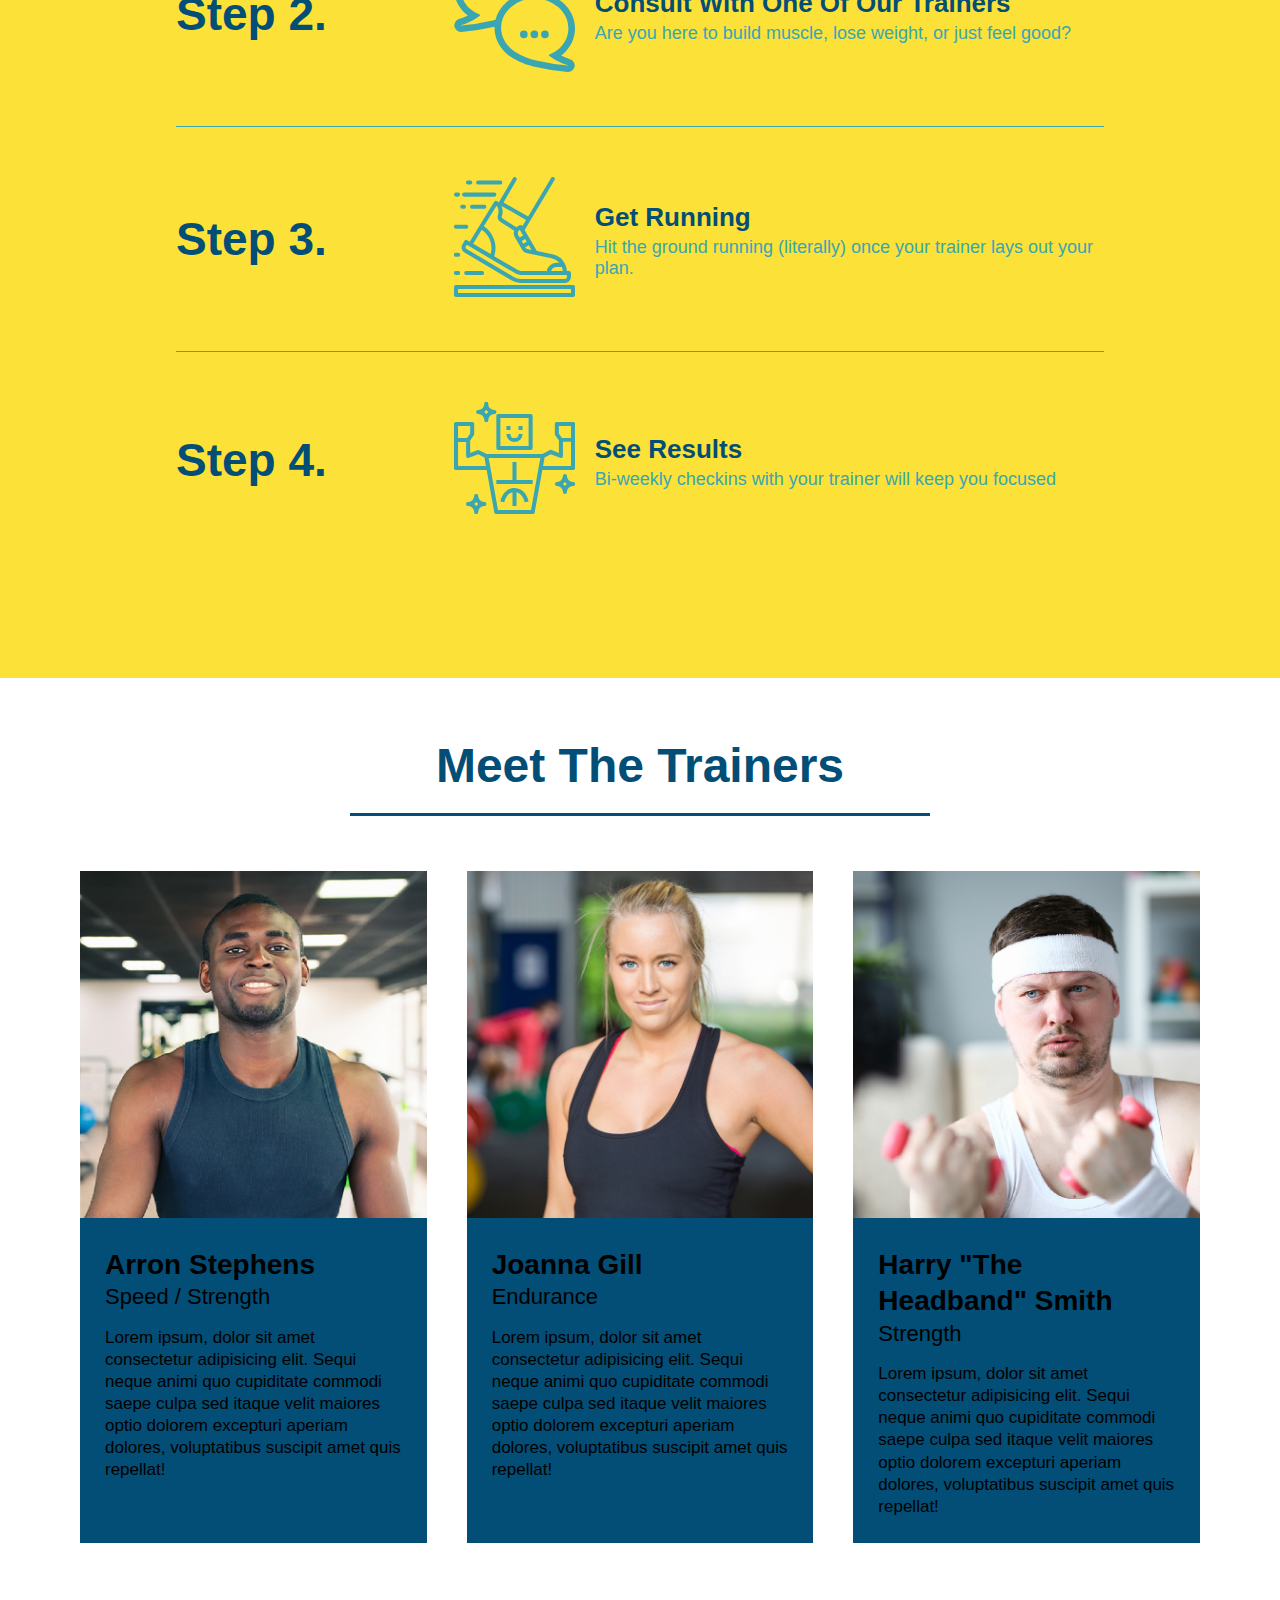
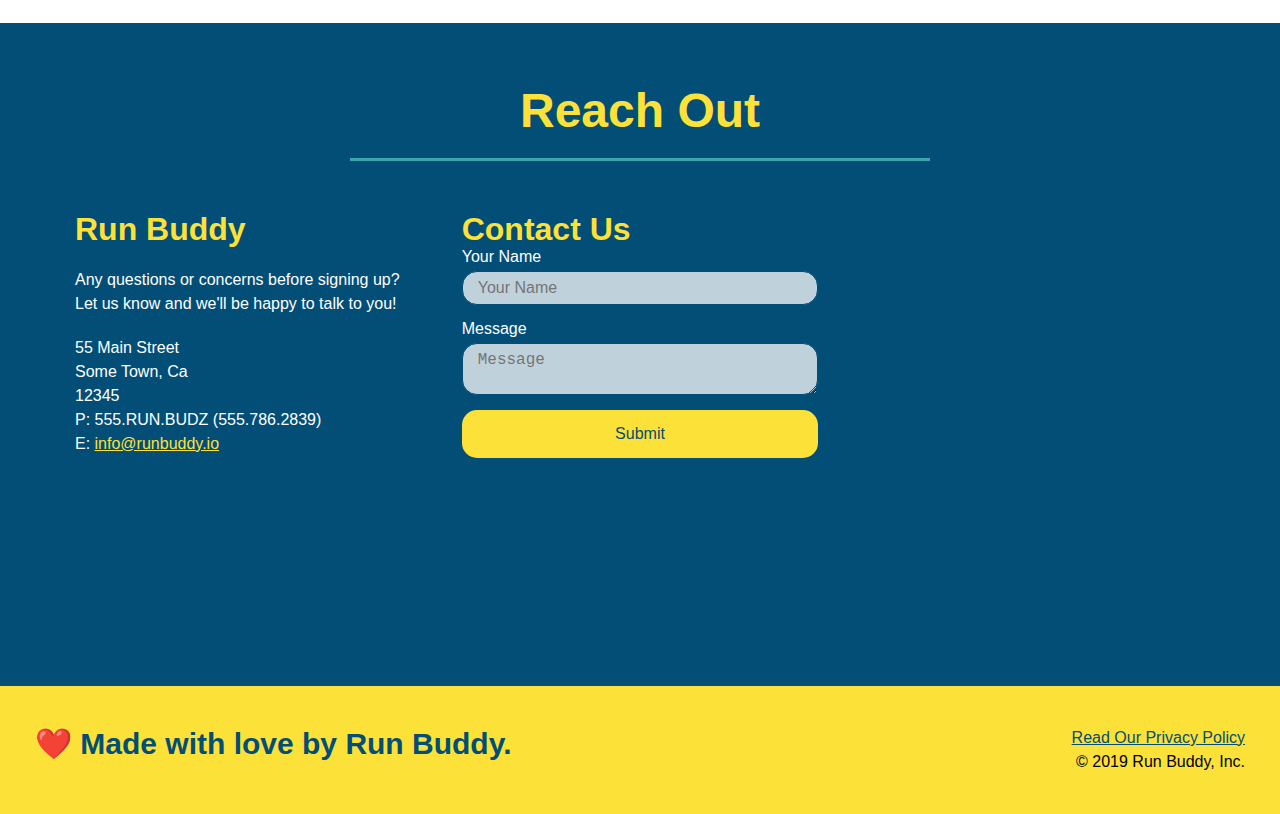
==== commit 341c5fa3: "final css touches" ====
--- a/index.html
+++ b/index.html
@@ -56,17 +56,21 @@
           <label for="phone">Enter a telephone number:</label>
           <input type="tel" placeholder="Phone Number" name="phone" id="phone" class="form-input" />
           <p>
-            Have you worked out with a trainer before? 
-            <input type="radio" name="trainer-confirm" id="trainer-yes" />
-            <label for="trainer-yes">Yes</label>
-            <input type="radio" name="trainer-confirm" id="trainer-no"/>
-            <label for="trainer-no">No</label>
+            Have you worked out with a trainer before?
+            <span class="radio-wrapper">
+              <input type="radio" name="trainer-confirm" id="trainer-yes" />
+              <label for="trainer-yes">Yes</label>
+            </span>
+            <span class="radio-wrapper">
+              <input type="radio" name="trainer-confirm" id="trainer-no" />
+              <label for="trainer-no">No</label>
+            </span>
           </p>
           <p>
-            <label for="checkbox">
-              I acknowledge that I am at least 18 years of age.
-            </label>
-            <input type="checkbox" name="checkpoint1" id="checkbox" />
+            <span class="checkbox-wrapper">
+              <input type="checkbox" name="age-confirm" id="checkbox" />
+              <label for="checkbox">I acknowledge that I am at least 18 years of age.</label>
+            </span>
           </p>
           <button type="submit">
             Get running!
--- a/assets/css/style.css
+++ b/assets/css/style.css
@@ -1,11 +1,16 @@
+:root {
+  --primary-color: #fce138;
+  --secondary-color: #024e76;
+  --tertiary-color: #39a6b2;
+}
+
 * {
   box-sizing: border-box;
   margin: 0;
   padding: 0;
 }
-
 body {
-  color: #39a6b2;
+  color: var(--tertiary-color)2;
   font-family: Helvetica, Arial, sans-serif;
 }
 
@@ -14,22 +19,31 @@
 
 header {
   padding: 20px 35px;
-  background-color: #39a6b2;
+  background-color: var(--tertiary-color);
   display: flex;
   justify-content: space-between;
   flex-wrap: wrap;
+  position: -webkit-sticky;
+  position: sticky;
+  top: 0;
+  background-image: url("../images/hero-bg.jpg");
+  background-size: cover;
+  background-attachment: fixed;
+  background-position: 80%;
+  z-index: 9999;
 }
 
 header h1 {
   font-weight: bold;
   margin: 0;
   font-size: 36px;
-  color: #fce138;
+  color: var(--primary-color);
+  text-shadow: 0 0 10px rgba(0, 0, 0, 0.5);
 }
 
 header a {
   text-decoration: none;
-  color: #fce138;
+  color: var(--primary-color);
 }
 
 header nav {
@@ -48,13 +62,30 @@
   padding: 10px 15px;
   font-weight: lighter;
   font-size: 1.55vw;
+  text-shadow: 0 0 10px rgba(0, 0, 0, 0.5);
+}
+
+header nav ul li a:hover {
+  background: var(--primary-color);
+  color: var(--secondary-color);
+  border-radius: 15px;
+  text-shadow: none;
+}
+
+.hero-form button:hover {
+  background-color: var(--tertiary-color);  
+}
+
+.contact-form button:hover {
+  color: var(--primary-color);
+  background: var(--tertiary-color);
 }
 
 /* HEADER / NAVBAR STYLES END */
 
 /* FOOTER STYLES START */
 footer {
-  background: #fce138;
+  background: var(--primary-color);
   padding: 40px 35px;
   display: flex;
   justify-content: space-between;
@@ -63,7 +94,7 @@
 }
 
 footer h2 {
-  color: #024e76;
+  color: var(--secondary-color);
   font-size: 30px;
   margin: 0;
 }
@@ -74,7 +105,7 @@
 }
 
 footer a {
-  color: #024e76;
+  color: var(--secondary-color);
 }
 /* END FOOTER STYLES */
 
@@ -87,7 +118,8 @@
 .hero {
   background-image: url('../images/hero-bg.jpg');
   background-size: cover;
-  background-position: center;
+  background-position: 80%;
+  background-attachment: fixed;
   display: flex;
   justify-content: center;
   flex-wrap: wrap;
@@ -106,16 +138,20 @@
 .hero-cta h2 {
   font-style: italic;
   font-size: 55px;
-  color: #fce138;
+  color: var(--primary-color);
+  text-shadow: 0 0 10px rgba(0, 0, 0, 0.5);
 }
 
 .hero-form {
-  border: 3px solid #024e76;
-  background-color: #fce138;
+  border: 3px solid var(--secondary-color);
+  background-color: var(--primary-color);
   padding: 20px;
-  color: #024e76;
+  color: var(--secondary-color);
   width: 40%;
   margin: 3.5%;
+  box-shadow: 0 0 10px rgba(0, 0, 0, 0.5);
+  border-radius: 15px;
+
 }
 
 .hero-form h3 {
@@ -127,13 +163,20 @@
 }
 
 .form-input {
-  border: 1px solid #024e76;
+  border: 1px solid var(--secondary-color);
   display: block;
   padding: 7px 15px;
   font-size: 16px;
-  color: #024e76;
+  color: var(--secondary-color);
   width: 100%;
   margin-bottom: 15px; 
+  border-radius: 15px;
+  background-color: rgba(255,255,255, 0.75);
+}
+
+.form-input:focus {
+  background-color: rgba(255,255,255, 1);
+  outline: none;
 }
 
 .hero-form label {
@@ -141,11 +184,12 @@
 }
 
 .hero-form button {
-  color: #fce138;
-  background-color: #024e76;
+  color: var(--primary-color);
+  background-color: var(--secondary-color);
   border: none;
   padding: 10px 20px;
   font-size: 16px;
+  border-radius: 15px;
 } 
 /* HERO STYLES END */
 
@@ -154,7 +198,7 @@
 .section-title {
   font-size: 48px;
   border-bottom: 3px solid;
-  color: #024e76;
+  color: var(--secondary-color);
   padding-bottom: 20px;
   text-align: center;
   margin: 0 auto 35px auto;
@@ -162,19 +206,79 @@
 }
 
 .primary-border {
-  border-color: #fce138;
+  border-color: var(--primary-color)8;
 }
 
 .secondary-border {
-  border-color: #39a6b2;
+  border-color: var(--tertiary-color);
 }
 /* SECTION TITLE STYLES END */
+
+.checkbox-wrapper input, .radio-wrapper input {
+  opacity: 0;
+}
+
+.checkbox-wrapper label, .radio-wrapper label {
+  position: relative;
+  left: 10px;
+  margin: 10px;
+  line-height: 1.6;
+}
+
+.checkbox-wrapper label::before, .radio-wrapper label::before {
+  content: "";
+  height: 20px;
+  width: 20px;
+  background: rgba(255, 255, 255, 0.75);  
+  border: 1px solid var(--secondary-color);  
+  position: absolute;
+  top: -4px;
+  left: -30px;
+}
+
+.radio-wrapper label::before {
+  border-radius: 50%;
+}
+
+.radio-wrapper label::after {
+  content: "";
+  width: 20px;
+  height: 20px;
+  border-radius: 50%;
+  background: var(--secondary-color);
+  position: absolute;
+  left: -29px;
+  top: -3px;
+  background-image: radial-gradient(circle, var(--tertiary-color), var(--secondary-color));
+}
+
+.checkbox-wrapper label::after {
+  content: "";
+  height: 6px;
+  width: 14px;
+  border-left: 2px solid var(--secondary-color);
+  border-bottom: 2px solid var(--secondary-color);
+  position: absolute;
+  left: -26px;
+  top: 1px;
+  transform: rotate(-58deg);
+}
+
+.checkbox-wrapper input + label::after, 
+.radio-wrapper input + label::after {
+  content: none;
+}
+
+.checkbox-wrapper input:checked + label::after, 
+.radio-wrapper input:checked + label::after {
+  content: "";
+}
 
 /* WHAT WE DO STYLES */
 
 .intro p {
   line-height: 1.7;
-  color: #39a6b2;
+  color: var(--tertiary-color);
   width: 80%;
   margin: 0 auto;
   font-size: 20px;
@@ -185,22 +289,29 @@
 
 /* WHAT YOU DO STYLES START */
 .steps { 
-  background: #fce138;
+  background: var(--primary-color);
 }
 
 .step {
   margin: 50px auto;
   padding-bottom: 50px;
   width: 80%;
-  border-bottom: 1px solid #39a6b2;
   display: flex;
   flex-wrap: wrap;
   align-items: center;
   justify-content: space-between;
 }
 
+.step:nth-child(even) {
+  border-bottom: 1px solid var(--tertiary-color);
+}
+
+.step:not(:last-child) {
+  border-bottom: 1px solid var(--tertiary-color);
+}
+
 .step h3 {
-  color: #024e76;
+  color: var(--secondary-color);
   font-size: 46px;
   flex: 1 30%;
 }
@@ -226,14 +337,14 @@
 }
 
 .step-text p {
-  color: #39a6b2;
+  color: var(--tertiary-color);
   font-size: 18px;
 }
 
 .step-text h4 {
   font-size: 26px;
   line-height: 1.5;
-  color: #024e76;
+  color: var(--secondary-color);
 }
 
 /* WHAT YOU DO STYLES END */
@@ -250,8 +361,8 @@
 .trainer {
   margin: 20px;
   flex: 1;
-  background: #024e76;
-  color: #fce138;
+  background: var(--secondary-color);
+  color: var(--primary-color)8;
 }
 
 .trainer img {
@@ -280,11 +391,11 @@
 
 /* REACH OUT STYLES START */
 .contact {
-  background: #024e76;
+  background: var(--secondary-color);
 }
 
 .contact h2 {
-  color: #fce138;
+  color: var(--primary-color);
 }
 
 .contact-info {
@@ -307,7 +418,7 @@
 }
 
 .contact-info h3 {
-  color: #fce138;
+  color: var(--primary-color);
   font-size: 32px;
 }
 
@@ -319,28 +430,36 @@
 }
 
 .contact-form input, .contact-form textarea {
-  border: 1px solid #024e76;
+  border: 1px solid var(--secondary-color);
   display: block;
   padding: 7px 15px;
   font-size: 16px;
-  color: #024e76;
+  color: var(--secondary-color);
   width: 100%;
   margin-bottom: 15px;
   margin-top: 5px;
+  border-radius: 15px;
+  background-color: rgba(255,255,255, 0.75);
+}
+
+.contact-form input:focus, .contact-form textarea:focus {
+  background-color: rgba(255,255,255, 1);
+  outline: none;
 }
 
 .contact-form button {
   width: 100%;
   border: none;
-  background: #fce138;
-  color: #024e76;
+  background: var(--primary-color);
+  color: var(--secondary-color);
   text-align: center;
   padding: 15px 0;
   font-size: 16px;
+  border-radius: 15px;
 }
 
 .contact-info a {
-  color: #fce138;
+  color: var(--primary-color);
 }
 
 
@@ -361,16 +480,107 @@
 
 /* MEDIA QUERY FOR SMALLER DESKTOP SCREENS AND SMALLER */
 @media screen and (max-width: 980px) {
+  header {
+    padding-bottom: 0;
+    justify-content: center;
+  }
+
+  header h1 {
+    width: 100%;
+    text-align: center;
+  }
+
+  header nav ul {
+    margin-top: 20px;
+    width: 100%;
+    justify-content: center;
+  }
+
+  header nav ul li a {
+    font-size: 20px;
+  }
+
+  footer h2, footer div {
+    text-align: center;
+    width: 100%;
+  }
+  .hero-cta, .hero-form {
+    width: 100%;
+  }
   
+  .hero-cta {
+    text-align: center;
+  }
+
+  .section-title {
+    width: 80%;
+  }
+  
+  .trainer {
+    flex: 0 70%;
+  }
+  
+  .contact-info iframe{
+    flex: 1 100%;
 }
 
 /* MEDIA QUERY FOR TABLETS AND SMALLER */
 @media screen and (max-width: 768px) {
-
+  section {
+    padding: 30px 15px;
+  }
+
+  .step h3 {
+    flex: 1 100%;
+    text-align: center;
+  }
+
+  .step-info {
+    flex: 2 100%;
+    text-align: center;
+    justify-content: center;
+  }
+
+  .step-img {
+    flex: 0 32%;
+    margin-right: 0;
+    margin-top: 15px;
+    margin-bottom: 15px;
+  }
+
+  .step-text {
+    flex: 100%;  
+  }
 }
 
 /* MEDIA QUERY FOR MOBILE PHONES AND SMALLER */
 @media screen and (max-width: 575px) {
-
+  .hero-form button {
+    width: 100%;
+  }
+
+  .section-title {
+    width: 95%;
+  }
+
+  .intro p {
+    width: 100%;
+  }
+
+  .trainer {
+    flex: 0 100%;
+  }
+
+  .contact-info {
+    text-align: center;
+  }
+
+  .contact-info > * {
+    flex: 0 100%;
+  }
   
+  .contact-form {
+    order: 3;
+  }
+
 }